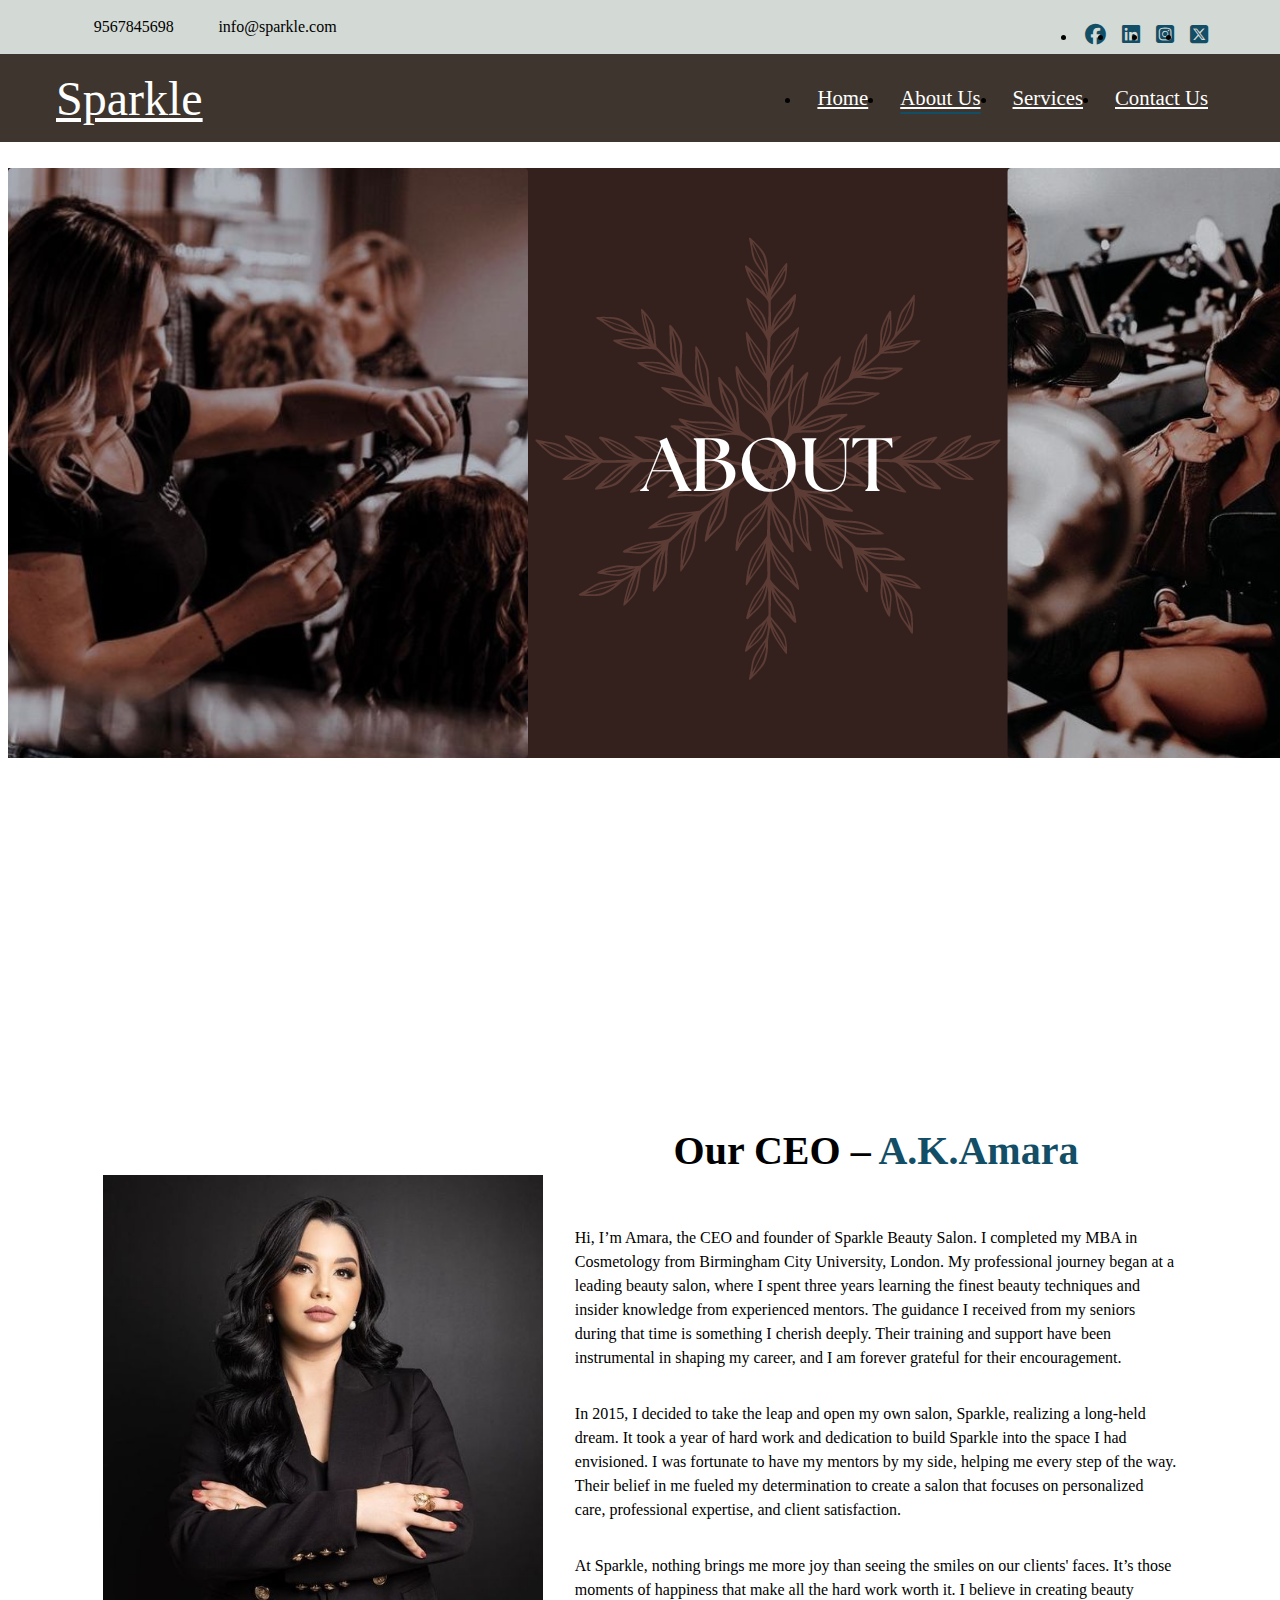
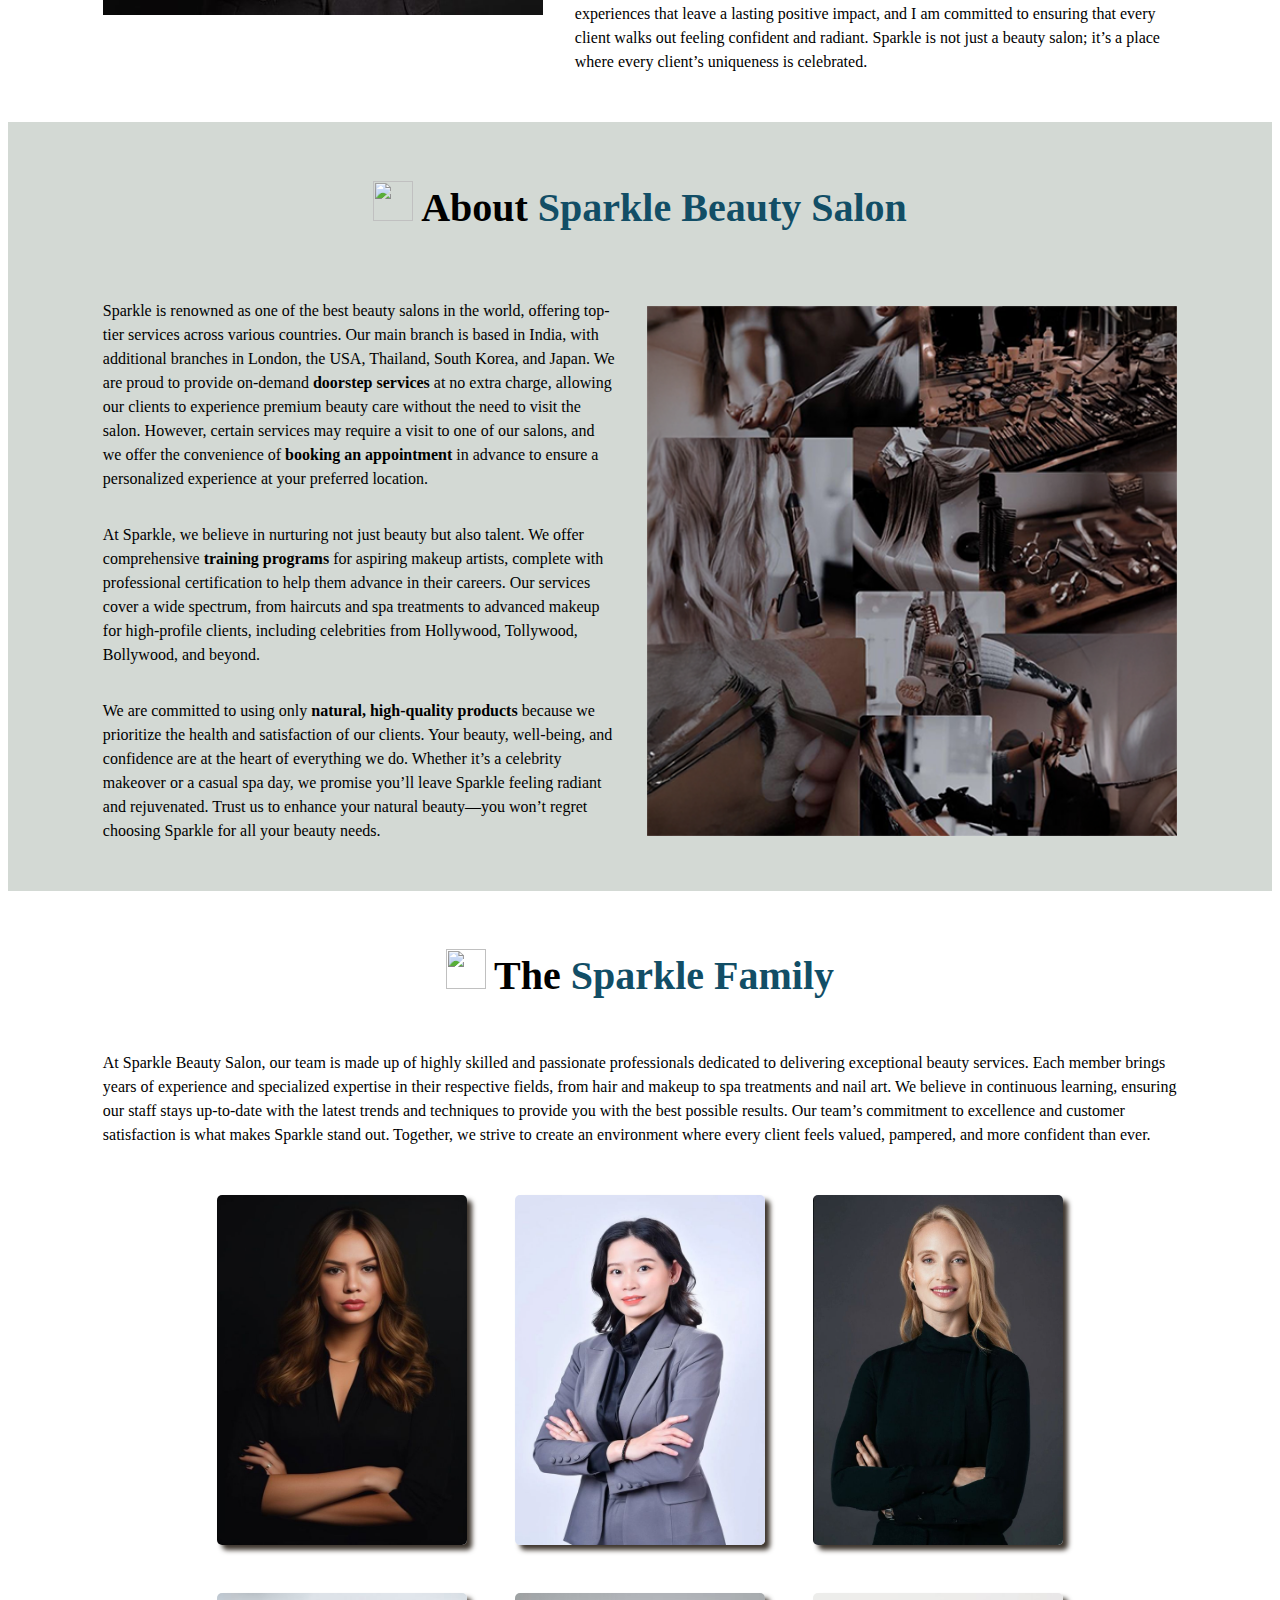
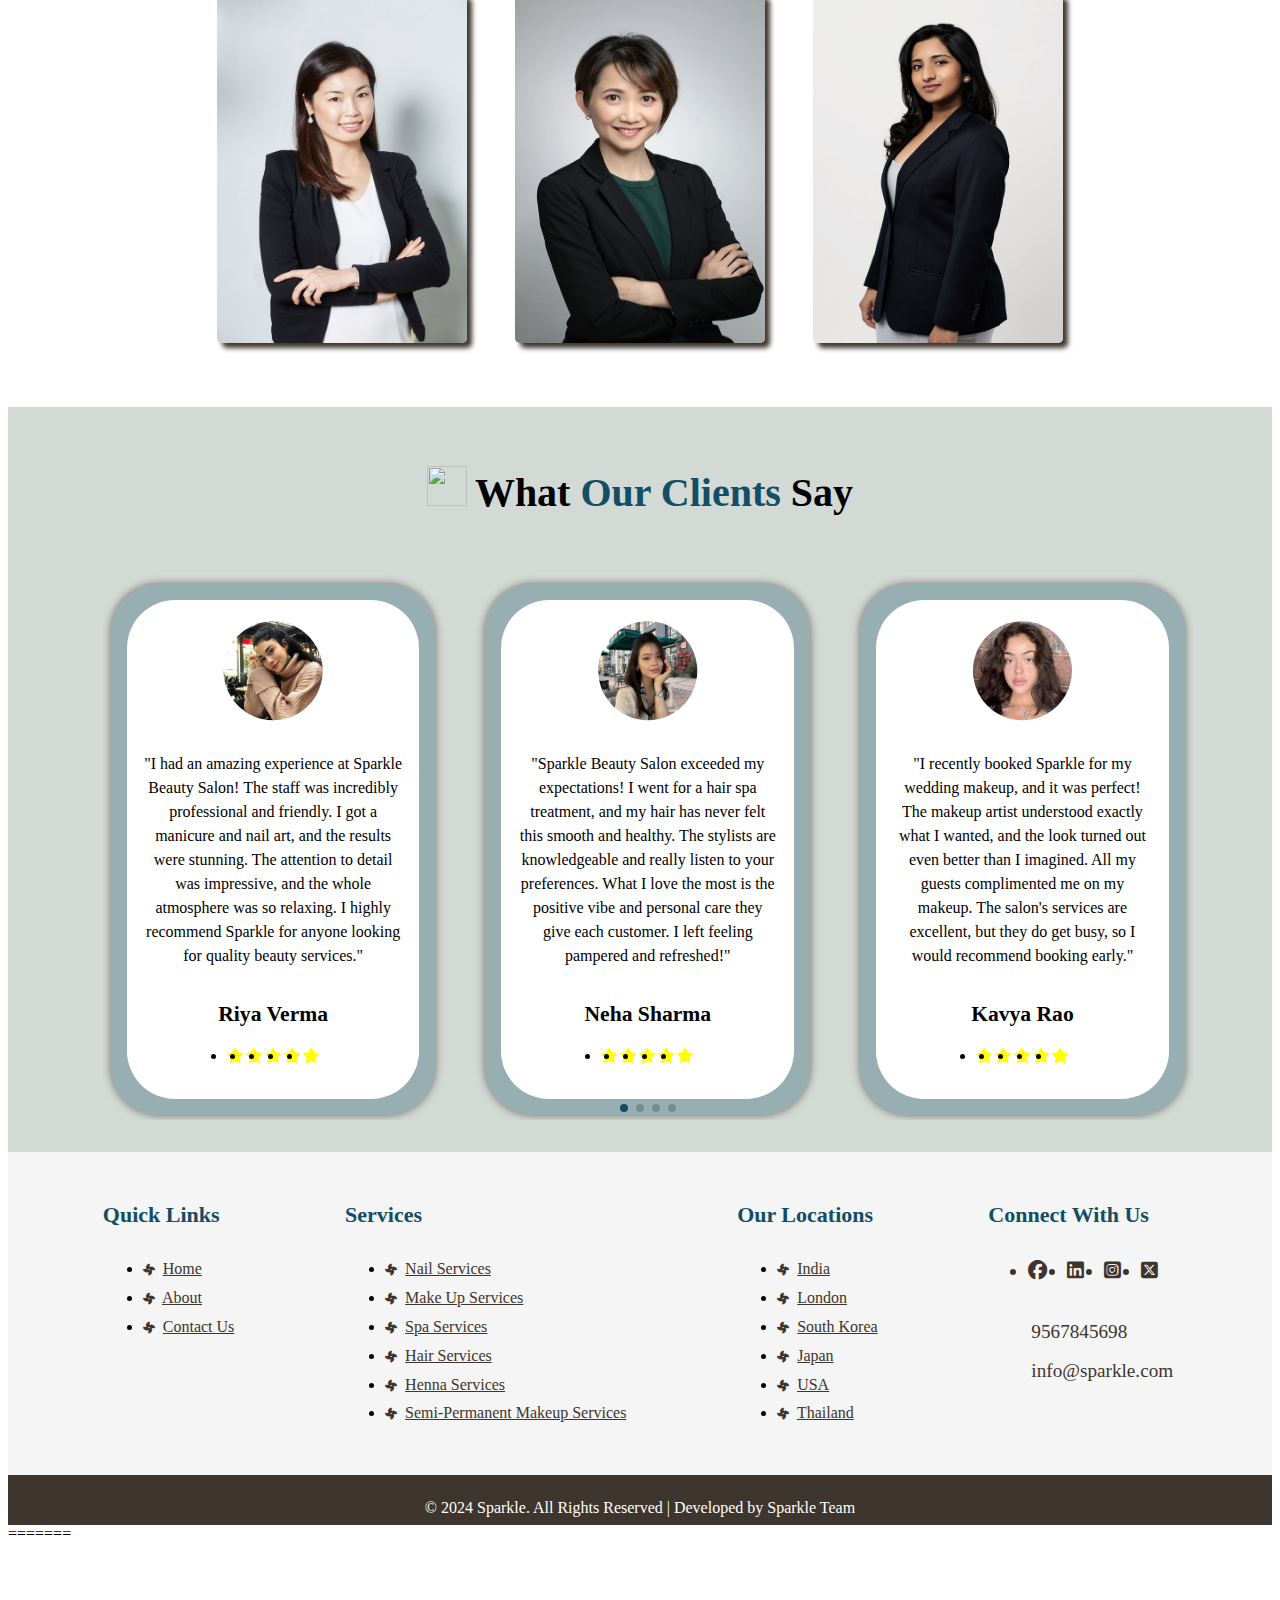
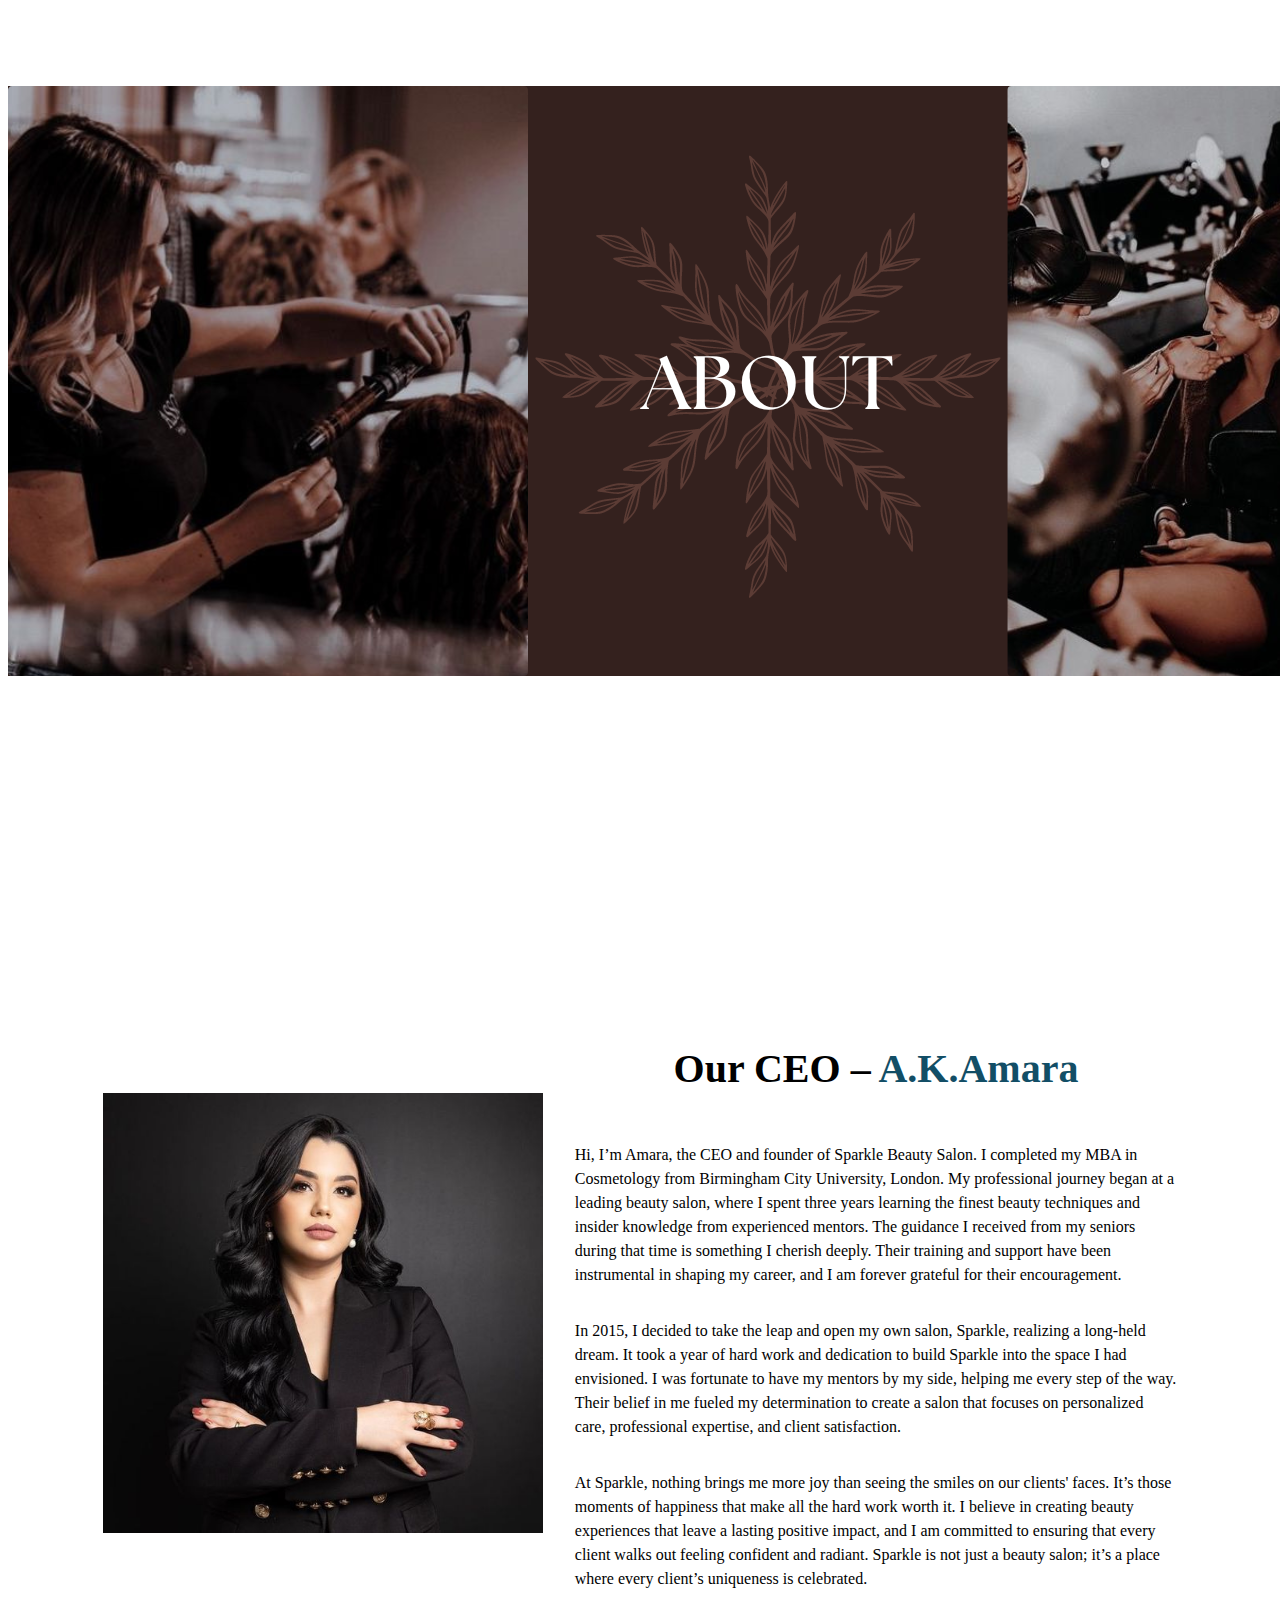
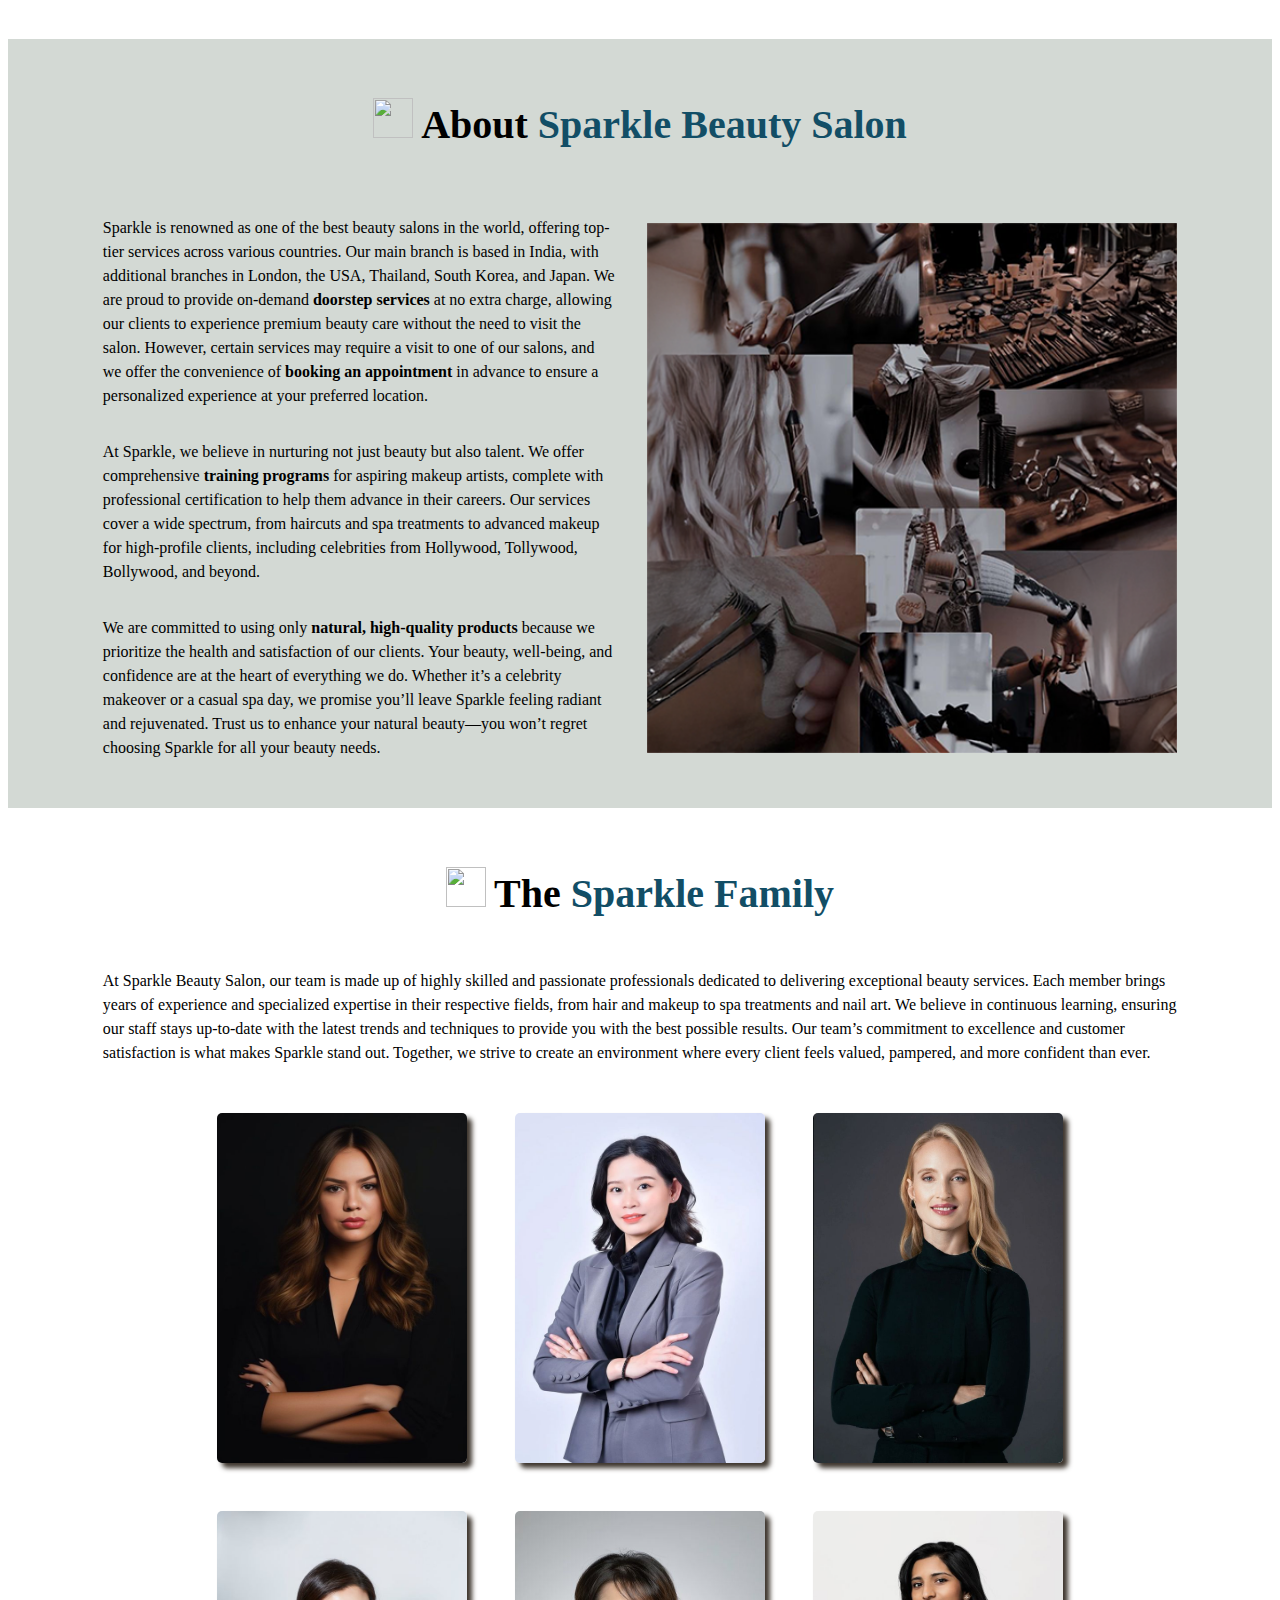
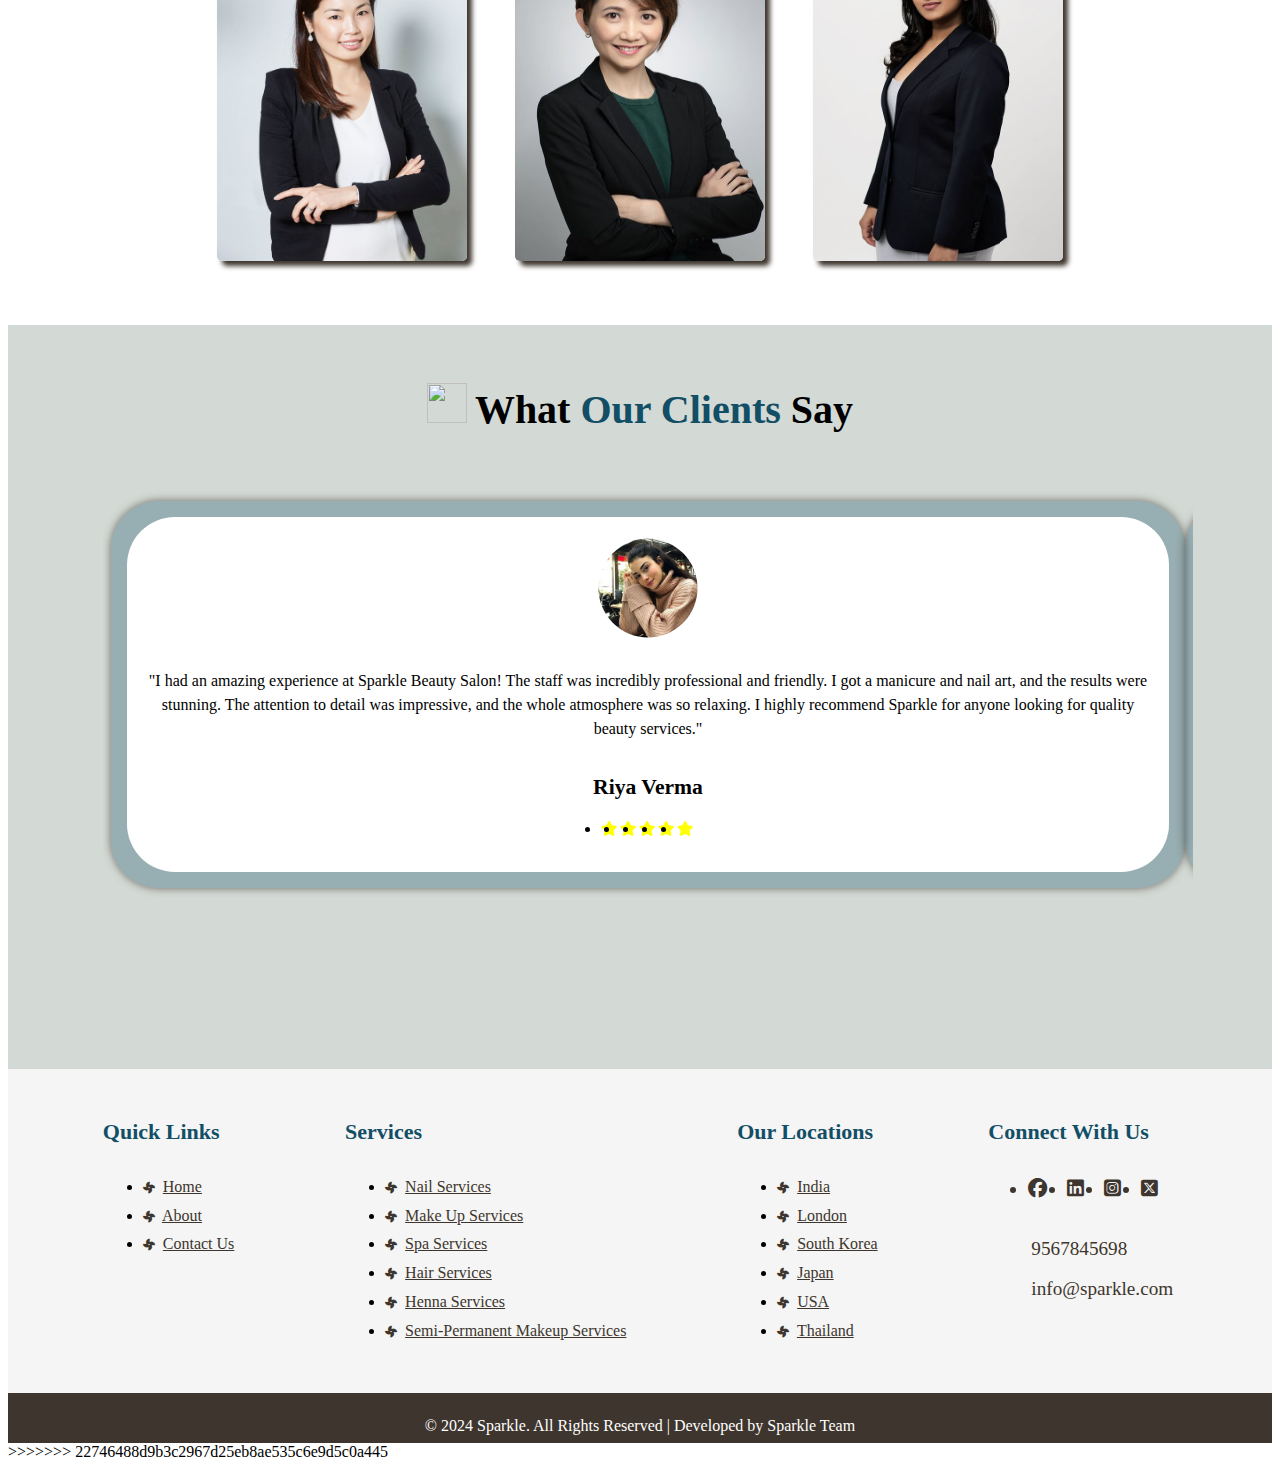
==== about.html @ b6877bb1 "Merge branch 'main' of https://github.com/Yadandla/sparklesalon" ====
<<<<<<< HEAD
<!DOCTYPE html>
<html lang="en">

<head>
    <meta charset="UTF-8">
    <meta name="viewport" content="width=device-width, initial-scale=1.0">
    <title> Sparkle - Beauty Salon</title>

    <!-- stylesheet -->
    <link href="assets/css/style.css" rel="stylesheet">
    <!-- responsive -->
    <link href="assets/css/responsive.css" rel="stylesheet">
    <!-- font awesome -->
    <link rel="stylesheet" href="https://cdnjs.cloudflare.com/ajax/libs/font-awesome/6.6.0/css/all.min.css" />
    <!-- swiper js -->
    <link rel="stylesheet" href="https://cdn.jsdelivr.net/npm/swiper@11/swiper-bundle.min.css" />
    <!-- owl carousel -->
    <link rel="stylesheet"
        href="https://cdnjs.cloudflare.com/ajax/libs/OwlCarousel2/2.3.4/assets/owl.carousel.min.css" />
    <link rel="stylesheet"
        href="https://cdnjs.cloudflare.com/ajax/libs/OwlCarousel2/2.3.4/assets/owl.theme.default.min.css" />
</head>

<body class="layout">
    <!-- header part starts -->
    <header>
        <div class="main-nav">
            <div class="cont-icon">
                <lord-icon src="https://cdn.lordicon.com/tftaqjwp.json" trigger="loop" colors="primary:#124e66"
                    style="width:25px;height:25px" class="lord-icon"></lord-icon> <a>9567845698</a>
                <lord-icon src="https://cdn.lordicon.com/rhvddzym.json" trigger="loop" colors="primary:#124e66"
                    style="width:35px;height:35px" class="lord-icon">
                </lord-icon> <a>info@sparkle.com</a>
            </div>
            <div class="cont-icon social-media">
                <ul>
                    <li><a><i class="fa-brands fa-facebook"></i></a></li>
                    <li><a><i class="fa-brands fa-linkedin"></i></a></li>
                    <li><a><i class="fa-brands fa-square-instagram"></i></a></li>
                    <li><a><i class="fa-brands fa-square-x-twitter"></i></a></li>
                </ul>
            </div>
        </div>
        <nav class="nav-bar">
            <div>
                <a href="index.html" class="logo">Sparkle</a>
                <!-- Everlasting Bliss -->
            </div>
            <div class="quick-links">
                <ul>
                    <li><a href="index.html" class="tabs">Home</a></li>
                    <li><a href="about.html" class="tabs active">About Us</a></li>
                    <li><a href="services.html" class="tabs">Services</a></li>
                    <li><a href="contact.html" class="tabs">Contact Us</a></li>
                </ul>
            </div>
            <div class="menu-bar">
                <a class="menu-tabs"><i class="fa-solid fa-bars"></i></a>
                <a class="xmark-icon"><i class="fa-solid fa-xmark"></i></a>
            </div>
        </nav>
    </header>
    <!-- header part ends -->

    <!-- banner part starts -->
    <div class="banner-slide">
        <img src="assets/images/about-banner.png" alt="banner">
    </div>
    <!-- banner part ends -->

    <!-- Main Content Starts -->
    <main class="main">

        <!-- CEO Content Starts -->
        <section class="tb-space">
            <div class="container">
                <div class="about-ceo">
                    <div class="ceo-cont">
                        <img src="assets/images/sparkle-ceo.jpg" alt="CEO Image">
                    </div>
                    <div>
                        <h1>Our CEO – <span class="main-head">A.K.Amara</span></h1>
                        <p>Hi, I’m Amara, the CEO and founder of Sparkle Beauty Salon. I completed my MBA in
                            Cosmetology from Birmingham City University, London. My professional journey began at a
                            leading beauty salon, where I spent three years learning the finest beauty techniques and
                            insider knowledge from experienced mentors. The guidance I received from my seniors during
                            that time is something I cherish deeply. Their training and support have been instrumental
                            in shaping my career, and I am forever grateful for their encouragement.</p>
                        <p>In 2015, I decided to take the leap and open my own salon, Sparkle, realizing a long-held
                            dream. It took a year of hard work and dedication to build Sparkle into the space I had
                            envisioned. I was fortunate to have my mentors by my side, helping me every step of the way.
                            Their belief in me fueled my determination to create a salon that focuses on personalized
                            care, professional expertise, and client satisfaction.</p>
                        <p>At Sparkle, nothing brings me more joy than seeing the smiles on our clients' faces. It’s
                            those moments of happiness that make all the hard work worth it. I believe in creating
                            beauty experiences that leave a lasting positive impact, and I am committed to ensuring that
                            every client walks out feeling confident and radiant. Sparkle is not just a beauty salon;
                            it’s a place where every client’s uniqueness is celebrated.</p>
                    </div>
                </div>
            </div>
        </section>
        <!-- CEO Content Starts -->

        <!-- About Sparkle Starts -->
        <section class="tb-space about-salon">
            <div class="container">
                <div class="top-head">
                    <h1><span><img src="assets/images/make-up.svg"></span>About <span class="main-head">Sparkle Beauty
                            Salon</span></h1>
                </div>
                <div class="about-company">
                    <div>
                        <p>Sparkle is renowned as one of the best beauty salons in the world, offering top-tier services
                            across various countries. Our main branch is based in India, with additional branches in
                            London, the USA, Thailand, South Korea, and Japan. We are proud to provide
                            on-demand <strong>doorstep services</strong> at no extra charge, allowing our clients to
                            experience premium beauty care without the need to visit the salon. However, certain
                            services may require a visit to one of our salons, and we offer the convenience of
                            <strong>booking an appointment</strong> in advance to ensure a personalized experience at
                            your preferred location.
                        </p>
                        <p>At Sparkle, we believe in nurturing not just beauty but also talent. We offer comprehensive
                            <strong>training programs</strong> for aspiring makeup artists, complete with professional
                            certification to
                            help them advance in their careers. Our services cover a wide spectrum, from haircuts and
                            spa treatments to advanced makeup for high-profile clients, including celebrities from
                            Hollywood, Tollywood, Bollywood, and beyond.
                        </p>
                        <p>We are committed to using only <strong>natural, high-quality products</strong> because we
                            prioritize the
                            health and satisfaction of our clients. Your beauty, well-being, and confidence are at the
                            heart of everything we do. Whether it’s a celebrity makeover or a casual spa day, we promise
                            you’ll leave Sparkle feeling radiant and rejuvenated. Trust us to enhance your natural
                            beauty—you won’t regret choosing Sparkle for all your beauty needs.</p>
                    </div>
                    <div class="comp-cont">
                        <img src="assets/images/about-company.png">
                    </div>
                </div>
            </div>
        </section>
        <!-- About Sparkle Ends -->

        <!-- Our Team Content Starts -->
        <section class="tb-space sparkle-f">
            <div class="container">
                <div class="top-head">
                    <h1><span><img src="assets/images/make-up.svg"></span>The <span class="main-head">Sparkle
                            Family</span></h1>
                    <p>At Sparkle Beauty Salon, our team is made up of highly skilled and passionate professionals
                        dedicated to delivering exceptional beauty services. Each member brings years of experience and
                        specialized expertise in their respective fields, from hair and makeup to spa treatments and
                        nail art. We believe in continuous learning, ensuring our staff stays up-to-date with the latest
                        trends and techniques to provide you with the best possible results. Our team’s commitment to
                        excellence and customer satisfaction is what makes Sparkle stand out. Together, we strive to
                        create an environment where every client feels valued, pampered, and more confident than ever.
                    </p>
                </div>
                <div class="spark-fam">
                    <div class="fam-card">
                        <img src="assets/images/fam2.jpg" alt="Team">
                        <div class="fam-details">
                            <h2>Anne Hathaway</h2>
                            <p>Hair stylist</p>
                            <ul>
                                <li><a><i class="fa-brands fa-facebook"></i></a></li>
                                <li><a><i class="fa-brands fa-linkedin"></i></a></li>
                                <li><a><i class="fa-brands fa-square-instagram"></i></a></li>
                                <li><a><i class="fa-brands fa-square-x-twitter"></i></a></li>
                            </ul>
                        </div>
                    </div>
                    <div class="fam-card">
                        <img src="assets/images/fam3.jpg" alt="Team">
                        <div class="fam-details">
                            <h2>Lee Bo-young</h2>
                            <p>Make-up Artist</p>
                            <ul>
                                <li><a><i class="fa-brands fa-facebook"></i></a></li>
                                <li><a><i class="fa-brands fa-linkedin"></i></a></li>
                                <li><a><i class="fa-brands fa-square-instagram"></i></a></li>
                                <li><a><i class="fa-brands fa-square-x-twitter"></i></a></li>
                            </ul>
                        </div>
                    </div>
                    <div class="fam-card">
                        <img src="assets/images/fam4.jpg" alt="Team">
                        <div class="fam-details">
                            <h2>Julia Roberts</h2>
                            <p>Nail Stylist</p>
                            <ul>
                                <li><a><i class="fa-brands fa-facebook"></i></a></li>
                                <li><a><i class="fa-brands fa-linkedin"></i></a></li>
                                <li><a><i class="fa-brands fa-square-instagram"></i></a></li>
                                <li><a><i class="fa-brands fa-square-x-twitter"></i></a></li>
                            </ul>
                        </div>
                    </div>
                    <div class="fam-card">
                        <img src="assets/images/fam5.jpg" alt="Team">
                        <div class="fam-details">
                            <h2> Masami Nagasawa</h2>
                            <p>Spa therapists</p>
                            <ul>
                                <li><a><i class="fa-brands fa-facebook"></i></a></li>
                                <li><a><i class="fa-brands fa-linkedin"></i></a></li>
                                <li><a><i class="fa-brands fa-square-instagram"></i></a></li>
                                <li><a><i class="fa-brands fa-square-x-twitter"></i></a></li>
                            </ul>
                        </div>
                    </div>
                    <div class="fam-card">
                        <img src="assets/images/fam1.jpg" alt="Team">
                        <div class="fam-details">
                            <h2> Zhao Liying</h2>
                            <p>Micropigmentation Artist</p>
                            <ul>
                                <li><a><i class="fa-brands fa-facebook"></i></a></li>
                                <li><a><i class="fa-brands fa-linkedin"></i></a></li>
                                <li><a><i class="fa-brands fa-square-instagram"></i></a></li>
                                <li><a><i class="fa-brands fa-square-x-twitter"></i></a></li>
                            </ul>
                        </div>
                    </div>
                    <div class="fam-card">
                        <img src="assets/images/fam6.jpg" alt="Team">
                        <div class="fam-details">
                            <h2> Mahira Khan</h2>
                            <p>Mehandi Artist</p>
                            <ul>
                                <li><a><i class="fa-brands fa-facebook"></i></a></li>
                                <li><a><i class="fa-brands fa-linkedin"></i></a></li>
                                <li><a><i class="fa-brands fa-square-instagram"></i></a></li>
                                <li><a><i class="fa-brands fa-square-x-twitter"></i></a></li>
                            </ul>
                        </div>
                    </div>
                </div>
            </div>
        </section>
        <!-- Our Team Content Ends -->

        <!-- Testimonials Starts -->
        <section class="testimonials tb-space">
            <div class="container">
                <div class="top-head">
                    <h1><span><img src="assets/images/make-up.svg"></span>What <span class="main-head">Our
                            Clients</span> Say</h1>
                </div>
                <div class="test-swipe">
                    <div class="swiper testimonials-swiper">
                        <div class="swiper-wrapper">
                            <div class="swiper-slide">
                                <div class="client-card">
                                    <div class="client-com">
                                        <div class="client-img">
                                            <img src="assets/images/client1.jpg" alt="Testimonial" width="100"
                                                height="100">
                                        </div>
                                        <p>"I had an amazing experience at Sparkle Beauty Salon! The staff was
                                            incredibly professional and friendly. I got a manicure and nail art, and the
                                            results were stunning. The attention to detail was impressive, and the whole
                                            atmosphere was so relaxing. I highly recommend Sparkle for anyone looking
                                            for quality beauty services."</p>
                                        <div class="client-name">
                                            <h2>Riya Verma</h2>
                                            <ul>
                                                <li><i class="fa-solid fa-star"></i></li>
                                                <li><i class="fa-solid fa-star"></i></li>
                                                <li><i class="fa-solid fa-star"></i></li>
                                                <li><i class="fa-solid fa-star"></i></li>
                                                <li><i class="fa-solid fa-star"></i></li>
                                            </ul>
                                        </div>
                                    </div>
                                </div>
                            </div>
                            <div class="swiper-slide">
                                <div class="client-card">
                                    <div class="client-com">
                                        <div class="client-img">
                                            <img src="assets/images/client2.png" alt="Testimonial" width="100"
                                                height="100">
                                        </div>
                                        <p>"Sparkle Beauty Salon exceeded my expectations! I went for a hair spa
                                            treatment, and my hair has never felt this smooth and healthy. The stylists
                                            are knowledgeable and really listen to your preferences. What I love the
                                            most is the positive vibe and personal care they give each customer. I left
                                            feeling pampered and refreshed!"</p>
                                        <div class="client-name">
                                            <h2>Neha Sharma</h2>
                                            <ul>
                                                <li><i class="fa-solid fa-star"></i></li>
                                                <li><i class="fa-solid fa-star"></i></li>
                                                <li><i class="fa-solid fa-star"></i></li>
                                                <li><i class="fa-solid fa-star"></i></li>
                                                <li><i class="fa-solid fa-star"></i></li>
                                            </ul>
                                        </div>
                                    </div>
                                </div>
                            </div>
                            <div class="swiper-slide">
                                <div class="client-card">
                                    <div class="client-com">
                                        <div class="client-img">
                                            <img src="assets/images/client3.png" alt="Testimonial" width="100"
                                                height="100">
                                        </div>
                                        <p>"I recently booked Sparkle for my wedding makeup, and it was perfect! The
                                            makeup artist understood exactly what I wanted, and the look turned out even
                                            better than I imagined. All my guests complimented me on my makeup. The
                                            salon's services are excellent, but they do get busy, so I would recommend
                                            booking early."
                                        </p>
                                        <div class="client-name">
                                            <h2>Kavya Rao</h2>
                                            <ul>
                                                <li><i class="fa-solid fa-star"></i></li>
                                                <li><i class="fa-solid fa-star"></i></li>
                                                <li><i class="fa-solid fa-star"></i></li>
                                                <li><i class="fa-solid fa-star"></i></li>
                                                <li><i class="fa-solid fa-star"></i></li>
                                            </ul>
                                        </div>
                                    </div>
                                </div>
                            </div>
                            <div class="swiper-slide">
                                <div class="client-card">
                                    <div class="client-com">
                                        <div class="client-img">
                                            <img src="assets/images/client4.png" alt="Testimonial" width="100"
                                                height="100">
                                        </div>
                                        <p>"I attended the makeup certification course at Sparkle Beauty Salon, and it
                                            was a game-changer for my career! The trainers are highly skilled, and the
                                            hands-on experience made me confident in my skills. Plus, the certification
                                            gave my portfolio a professional edge. I'm so grateful for the training and
                                            support I received from the Sparkle team!"
                                        </p>
                                        <div class="client-name">
                                            <h2>Aishwarya Patel</h2>
                                            <ul>
                                                <li><i class="fa-solid fa-star"></i></li>
                                                <li><i class="fa-solid fa-star"></i></li>
                                                <li><i class="fa-solid fa-star"></i></li>
                                                <li><i class="fa-solid fa-star"></i></li>
                                                <li><i class="fa-solid fa-star"></i></li>
                                            </ul>
                                        </div>
                                    </div>
                                </div>
                            </div>
                        </div>
                        <!-- If we need pagination -->
                        <div class="swiper-pagination"></div>
                    </div>
                </div>



            </div>
        </section>
        <!-- Testimonials Ends -->

    </main>
    <!-- Main Content Ends -->

    <!-- Footer Starts -->
    <footer>
        <div class="container">
            <div class="inner-footer">
                <div class="quick-links-footer">
                    <h2>Quick Links</h2>
                    <ul>
                        <li><i class="fa-solid fa-fan"></i> <a href="index.html" target="_blank">Home</a></li>
                        <li><i class="fa-solid fa-fan"></i> <a href="about.html" target="_blank">About</a></li>
                        <li><i class="fa-solid fa-fan"></i> <a href="contact.html" target="_blank">Contact Us</a></li>
                    </ul>
                </div>
                <div class="services-footer">
                    <h2>Services</h2>
                    <ul>
                        <li><i class="fa-solid fa-fan"></i> <a href="services.html#nail" target="_blank">Nail
                                Services</a>
                        </li>
                        <li><i class="fa-solid fa-fan"></i> <a href="services.html#makeup" target="_blank">Make Up
                                Services</a></li>
                        <li><i class="fa-solid fa-fan"></i> <a href="services.html#spa" target="_blank">Spa Services</a>
                        </li>
                        <li><i class="fa-solid fa-fan"></i> <a href="services.html#hair" target="_blank">Hair
                                Services</a>
                        </li>
                        <li><i class="fa-solid fa-fan"></i> <a href="services.html#henna" target="_blank">Henna
                                Services</a></li>
                        <li><i class="fa-solid fa-fan"></i> <a href="services.html#semi" target="_blank">Semi-Permanent
                                Makeup
                                Services</a>
                        </li>
                    </ul>
                </div>
                <div class="locations">
                    <h2>Our Locations</h2>
                    <ul>
                        <li><i class="fa-solid fa-fan"></i> <a href="#" target="_blank">India</a></li>
                        <li><i class="fa-solid fa-fan"></i> <a href="#" target="_blank">London</a></li>
                        <li><i class="fa-solid fa-fan"></i> <a href="#" target="_blank">South Korea</a></li>
                        <li><i class="fa-solid fa-fan"></i> <a href="#" target="_blank">Japan</a></li>
                        <li><i class="fa-solid fa-fan"></i> <a href="#" target="_blank">USA</a></li>
                        <li><i class="fa-solid fa-fan"></i> <a href="#" target="_blank">Thailand</a></li>
                    </ul>
                </div>
                <div class="social-media-footer">
                    <h2>Connect With Us</h2>
                    <ul>
                        <li><a><i class="fa-brands fa-facebook"></i></a></li>
                        <li><a><i class="fa-brands fa-linkedin"></i></a></li>
                        <li><a><i class="fa-brands fa-square-instagram"></i></a></li>
                        <li><a><i class="fa-brands fa-square-x-twitter"></i></a></li>
                    </ul>
                    <div class="lord-footer">
                        <div class="connect-footer">
                            <lord-icon src="https://cdn.lordicon.com/tftaqjwp.json" trigger="loop"
                                colors="primary:#124e66" style="width:35px;height:25px" class="lord-icon"></lord-icon>
                            <a>9567845698</a>
                        </div>
                        <div class="connect-footer">
                            <lord-icon src="https://cdn.lordicon.com/rhvddzym.json" trigger="loop"
                                colors="primary:#124e66" style="width:35px;height:35px" class="lord-icon">
                            </lord-icon> <a>info@sparkle.com</a>
                        </div>
                    </div>
                </div>
            </div>
        </div>
        <div class="copyright">
            <p>&copy; 2024 Sparkle. All Rights Reserved | Developed by Sparkle Team</p>
        </div>
        </div>
    </footer>
    <!-- Footer Ends -->

    <!-- script js -->
    <script src="assets/js/script.js"></script>
    <!-- jquery -->
    <script src="https://cdnjs.cloudflare.com/ajax/libs/jquery/3.7.1/jquery.min.js"></script>
    <!-- bootstrap js -->
    <script src="https://cdn.jsdelivr.net/npm/bootstrap@5.3.3/dist/js/bootstrap.bundle.min.js"></script>
    <!-- lordicon -->
    <script src="https://cdn.lordicon.com/qjzruarw.js"></script>
    <!-- swiper js -->
    <script src="https://cdn.jsdelivr.net/npm/swiper@11/swiper-bundle.min.js"></script>

    <script>
        const swiper = new Swiper('.testimonials-swiper', {
            direction: 'horizontal',
            loop: true,
            speed: 400,
            slidesPerView: 3,
            spaceBetween: 50,
            autoplay: true,
            autoplayspeed: 2000,
            pagination: {
                el: '.swiper-pagination',
                clickable: true
            },
            breakpoints: {
                320: {
                    slidesPerView: 1
                },
                480: {
                    slidesPerView: 1
                },
                768: {
                    slidesPerView: 2
                },
                992: {
                    slidesPerView: 2
                },
                1024: {
                    slidesPerView: 3
                }
            }
        });

        $('.xmark-icon').hide();
        $('.menu-bar .menu-tabs').on('click', function () {
            $('.quick-links').show();
            $('.quick-links').animate({ top: '5.5rem' });
            $('.menu-tabs').hide();
            $('.xmark-icon').show();
        });
        $('.xmark-icon').on('click', function () {
            $('.quick-links').hide();
            $('.quick-links').animate({ top: '-6.5rem' });
            $('.menu-tabs').show();
            $('.xmark-icon').hide();
        });
        $('.quick-links li a').click(function () {
            $('.quick-links .tabs').removeClass("active ");
            $(this).addClass("active ");
        });
    </script>
</body>

=======
<!DOCTYPE html>
<html lang="en">

<head>
    <meta charset="UTF-8">
    <meta name="viewport" content="width=device-width, initial-scale=1.0">
    <title> Sparkle - Beauty Salon</title>

    <!-- stylesheet -->
    <link href="assets/css/style.css" rel="stylesheet">
    <!-- responsive -->
    <link href="assets/css/responsive.css" rel="stylesheet">
    <!-- font awesome -->
    <link rel="stylesheet" href="https://cdnjs.cloudflare.com/ajax/libs/font-awesome/6.6.0/css/all.min.css" />
    <!-- swiper js -->
    <link rel="stylesheet" href="https://cdn.jsdelivr.net/npm/swiper@11/swiper-bundle.min.css" />
    <!-- owl carousel -->
    <link rel="stylesheet"
        href="https://cdnjs.cloudflare.com/ajax/libs/OwlCarousel2/2.3.4/assets/owl.carousel.min.css" />
    <link rel="stylesheet"
        href="https://cdnjs.cloudflare.com/ajax/libs/OwlCarousel2/2.3.4/assets/owl.theme.default.min.css" />
</head>

<body>
    <!-- header part starts -->
    <header>
        <div class="main-nav">
            <div class="cont-icon">
                <lord-icon src="https://cdn.lordicon.com/tftaqjwp.json" trigger="loop" colors="primary:#124e66"
                    style="width:25px;height:25px" class="lord-icon"></lord-icon> <a>9567845698</a>
                <lord-icon src="https://cdn.lordicon.com/rhvddzym.json" trigger="loop" colors="primary:#124e66"
                    style="width:35px;height:35px" class="lord-icon">
                </lord-icon> <a>info@sparkle.com</a>
            </div>
            <div class="cont-icon social-media">
                <ul>
                    <li><a><i class="fa-brands fa-facebook"></i></a></li>
                    <li><a><i class="fa-brands fa-linkedin"></i></a></li>
                    <li><a><i class="fa-brands fa-square-instagram"></i></a></li>
                    <li><a><i class="fa-brands fa-square-x-twitter"></i></a></li>
                </ul>
            </div>
        </div>
        <nav class="nav-bar">
            <div>
                <a href="index.html" class="logo">Sparkle</a>
                <!-- Everlasting Bliss -->
            </div>
            <div class="quick-links">
                <ul>
                    <li><a href="index.html" class="tabs">Home</a></li>
                    <li><a href="about.html" class="tabs active">About Us</a></li>
                    <li><a href="services.html" class="tabs">Services</a></li>
                    <li><a href="contact.html" class="tabs">Contact Us</a></li>
                </ul>
            </div>
            <div class="menu-bar">
                <a class="menu-tabs"><i class="fa-solid fa-bars"></i></a>
                <a class="xmark-icon"><i class="fa-solid fa-xmark"></i></a>
            </div>
        </nav>
    </header>
    <!-- header part ends -->

    <!-- banner part starts -->
    <div class="banner-slide">
        <img src="assets/images/about-banner.png" alt="banner">
    </div>
    <!-- banner part ends -->

    <!-- Main Content Starts -->
    <main>

        <!-- CEO Content Starts -->
        <section class="tb-space">
            <div class="container">
                <div class="about-ceo">
                    <div class="ceo-cont">
                        <img src="assets/images/sparkle-ceo.jpg" alt="CEO Image">
                    </div>
                    <div>
                        <h1>Our CEO – <span class="main-head">A.K.Amara</span></h1>
                        <p>Hi, I’m Amara, the CEO and founder of Sparkle Beauty Salon. I completed my MBA in
                            Cosmetology from Birmingham City University, London. My professional journey began at a
                            leading beauty salon, where I spent three years learning the finest beauty techniques and
                            insider knowledge from experienced mentors. The guidance I received from my seniors during
                            that time is something I cherish deeply. Their training and support have been instrumental
                            in shaping my career, and I am forever grateful for their encouragement.</p>
                        <p>In 2015, I decided to take the leap and open my own salon, Sparkle, realizing a long-held
                            dream. It took a year of hard work and dedication to build Sparkle into the space I had
                            envisioned. I was fortunate to have my mentors by my side, helping me every step of the way.
                            Their belief in me fueled my determination to create a salon that focuses on personalized
                            care, professional expertise, and client satisfaction.</p>
                        <p>At Sparkle, nothing brings me more joy than seeing the smiles on our clients' faces. It’s
                            those moments of happiness that make all the hard work worth it. I believe in creating
                            beauty experiences that leave a lasting positive impact, and I am committed to ensuring that
                            every client walks out feeling confident and radiant. Sparkle is not just a beauty salon;
                            it’s a place where every client’s uniqueness is celebrated.</p>
                    </div>
                </div>
            </div>
        </section>
        <!-- CEO Content Starts -->

        <!-- About Sparkle Starts -->
        <section class="tb-space about-salon">
            <div class="container">
                <div class="top-head">
                    <h1><span><img src="assets/images/make-up.svg"></span>About <span class="main-head">Sparkle Beauty
                            Salon</span></h1>
                </div>
                <div class="about-company">
                    <div>
                        <p>Sparkle is renowned as one of the best beauty salons in the world, offering top-tier services
                            across various countries. Our main branch is based in India, with additional branches in
                            London, the USA, Thailand, South Korea, and Japan. We are proud to provide
                            on-demand <strong>doorstep services</strong> at no extra charge, allowing our clients to
                            experience premium beauty care without the need to visit the salon. However, certain
                            services may require a visit to one of our salons, and we offer the convenience of
                            <strong>booking an appointment</strong> in advance to ensure a personalized experience at
                            your preferred location.
                        </p>
                        <p>At Sparkle, we believe in nurturing not just beauty but also talent. We offer comprehensive
                            <strong>training programs</strong> for aspiring makeup artists, complete with professional
                            certification to
                            help them advance in their careers. Our services cover a wide spectrum, from haircuts and
                            spa treatments to advanced makeup for high-profile clients, including celebrities from
                            Hollywood, Tollywood, Bollywood, and beyond.
                        </p>
                        <p>We are committed to using only <strong>natural, high-quality products</strong> because we
                            prioritize the
                            health and satisfaction of our clients. Your beauty, well-being, and confidence are at the
                            heart of everything we do. Whether it’s a celebrity makeover or a casual spa day, we promise
                            you’ll leave Sparkle feeling radiant and rejuvenated. Trust us to enhance your natural
                            beauty—you won’t regret choosing Sparkle for all your beauty needs.</p>
                    </div>
                    <div class="comp-cont">
                        <img src="assets/images/about-company.png">
                    </div>
                </div>
            </div>
        </section>
        <!-- About Sparkle Ends -->

        <!-- Our Team Content Starts -->
        <section class="tb-space sparkle-f">
            <div class="container">
                <div class="top-head">
                    <h1><span><img src="assets/images/make-up.svg"></span>The <span class="main-head">Sparkle
                            Family</span></h1>
                    <p>At Sparkle Beauty Salon, our team is made up of highly skilled and passionate professionals
                        dedicated to delivering exceptional beauty services. Each member brings years of experience and
                        specialized expertise in their respective fields, from hair and makeup to spa treatments and
                        nail art. We believe in continuous learning, ensuring our staff stays up-to-date with the latest
                        trends and techniques to provide you with the best possible results. Our team’s commitment to
                        excellence and customer satisfaction is what makes Sparkle stand out. Together, we strive to
                        create an environment where every client feels valued, pampered, and more confident than ever.
                    </p>
                </div>
                <div class="spark-fam">
                    <div class="fam-card">
                        <img src="assets/images/fam2.jpg" alt="Team">
                        <div class="fam-details">
                            <h2>Anne Hathaway</h2>
                            <p>Hair stylist</p>
                            <ul>
                                <li><a><i class="fa-brands fa-facebook"></i></a></li>
                                <li><a><i class="fa-brands fa-linkedin"></i></a></li>
                                <li><a><i class="fa-brands fa-square-instagram"></i></a></li>
                                <li><a><i class="fa-brands fa-square-x-twitter"></i></a></li>
                            </ul>
                        </div>
                    </div>
                    <div class="fam-card">
                        <img src="assets/images/fam3.jpg" alt="Team">
                        <div class="fam-details">
                            <h2>Lee Bo-young</h2>
                            <p>Make-up Artist</p>
                            <ul>
                                <li><a><i class="fa-brands fa-facebook"></i></a></li>
                                <li><a><i class="fa-brands fa-linkedin"></i></a></li>
                                <li><a><i class="fa-brands fa-square-instagram"></i></a></li>
                                <li><a><i class="fa-brands fa-square-x-twitter"></i></a></li>
                            </ul>
                        </div>
                    </div>
                    <div class="fam-card">
                        <img src="assets/images/fam4.jpg" alt="Team">
                        <div class="fam-details">
                            <h2>Julia Roberts</h2>
                            <p>Nail Stylist</p>
                            <ul>
                                <li><a><i class="fa-brands fa-facebook"></i></a></li>
                                <li><a><i class="fa-brands fa-linkedin"></i></a></li>
                                <li><a><i class="fa-brands fa-square-instagram"></i></a></li>
                                <li><a><i class="fa-brands fa-square-x-twitter"></i></a></li>
                            </ul>
                        </div>
                    </div>
                    <div class="fam-card">
                        <img src="assets/images/fam5.jpg" alt="Team">
                        <div class="fam-details">
                            <h2> Masami Nagasawa</h2>
                            <p>Spa therapists</p>
                            <ul>
                                <li><a><i class="fa-brands fa-facebook"></i></a></li>
                                <li><a><i class="fa-brands fa-linkedin"></i></a></li>
                                <li><a><i class="fa-brands fa-square-instagram"></i></a></li>
                                <li><a><i class="fa-brands fa-square-x-twitter"></i></a></li>
                            </ul>
                        </div>
                    </div>
                    <div class="fam-card">
                        <img src="assets/images/fam1.jpg" alt="Team">
                        <div class="fam-details">
                            <h2> Zhao Liying</h2>
                            <p>Micropigmentation Artist</p>
                            <ul>
                                <li><a><i class="fa-brands fa-facebook"></i></a></li>
                                <li><a><i class="fa-brands fa-linkedin"></i></a></li>
                                <li><a><i class="fa-brands fa-square-instagram"></i></a></li>
                                <li><a><i class="fa-brands fa-square-x-twitter"></i></a></li>
                            </ul>
                        </div>
                    </div>
                    <div class="fam-card">
                        <img src="assets/images/fam6.jpg" alt="Team">
                        <div class="fam-details">
                            <h2> Mahira Khan</h2>
                            <p>Mehandi Artist</p>
                            <ul>
                                <li><a><i class="fa-brands fa-facebook"></i></a></li>
                                <li><a><i class="fa-brands fa-linkedin"></i></a></li>
                                <li><a><i class="fa-brands fa-square-instagram"></i></a></li>
                                <li><a><i class="fa-brands fa-square-x-twitter"></i></a></li>
                            </ul>
                        </div>
                    </div>
                </div>
            </div>
        </section>
        <!-- Our Team Content Ends -->

        <!-- Testimonials Starts -->
        <section class="testimonials tb-space">
            <div class="container">
                <div class="top-head">
                    <h1><span><img src="assets/images/make-up.svg"></span>What <span class="main-head">Our
                            Clients</span> Say</h1>
                </div>
                <div class="test-swipe">
                    <div class="swiper testimonials-swiper">
                        <div class="swiper-wrapper">
                            <div class="swiper-slide">
                                <div class="client-card">
                                    <div class="client-com">
                                        <div class="client-img">
                                            <img src="assets/images/client1.jpg" alt="Testimonial" width="100"
                                                height="100">
                                        </div>
                                        <p>"I had an amazing experience at Sparkle Beauty Salon! The staff was
                                            incredibly professional and friendly. I got a manicure and nail art, and the
                                            results were stunning. The attention to detail was impressive, and the whole
                                            atmosphere was so relaxing. I highly recommend Sparkle for anyone looking
                                            for quality beauty services."</p>
                                        <div class="client-name">
                                            <h2>Riya Verma</h2>
                                            <ul>
                                                <li><i class="fa-solid fa-star"></i></li>
                                                <li><i class="fa-solid fa-star"></i></li>
                                                <li><i class="fa-solid fa-star"></i></li>
                                                <li><i class="fa-solid fa-star"></i></li>
                                                <li><i class="fa-solid fa-star"></i></li>
                                            </ul>
                                        </div>
                                    </div>
                                </div>
                            </div>
                            <div class="swiper-slide">
                                <div class="client-card">
                                    <div class="client-com">
                                        <div class="client-img">
                                            <img src="assets/images/client2.png" alt="Testimonial" width="100"
                                                height="100">
                                        </div>
                                        <p>"Sparkle Beauty Salon exceeded my expectations! I went for a hair spa
                                            treatment, and my hair has never felt this smooth and healthy. The stylists
                                            are knowledgeable and really listen to your preferences. What I love the
                                            most is the positive vibe and personal care they give each customer. I left
                                            feeling pampered and refreshed!"</p>
                                        <div class="client-name">
                                            <h2>Neha Sharma</h2>
                                            <ul>
                                                <li><i class="fa-solid fa-star"></i></li>
                                                <li><i class="fa-solid fa-star"></i></li>
                                                <li><i class="fa-solid fa-star"></i></li>
                                                <li><i class="fa-solid fa-star"></i></li>
                                                <li><i class="fa-solid fa-star"></i></li>
                                            </ul>
                                        </div>
                                    </div>
                                </div>
                            </div>
                            <div class="swiper-slide">
                                <div class="client-card">
                                    <div class="client-com">
                                        <div class="client-img">
                                            <img src="assets/images/client3.png" alt="Testimonial" width="100"
                                                height="100">
                                        </div>
                                        <p>"I recently booked Sparkle for my wedding makeup, and it was perfect! The
                                            makeup artist understood exactly what I wanted, and the look turned out even
                                            better than I imagined. All my guests complimented me on my makeup. The
                                            salon's services are excellent, but they do get busy, so I would recommend
                                            booking early."
                                        </p>
                                        <div class="client-name">
                                            <h2>Kavya Rao</h2>
                                            <ul>
                                                <li><i class="fa-solid fa-star"></i></li>
                                                <li><i class="fa-solid fa-star"></i></li>
                                                <li><i class="fa-solid fa-star"></i></li>
                                                <li><i class="fa-solid fa-star"></i></li>
                                                <li><i class="fa-solid fa-star"></i></li>
                                            </ul>
                                        </div>
                                    </div>
                                </div>
                            </div>
                            <div class="swiper-slide">
                                <div class="client-card">
                                    <div class="client-com">
                                        <div class="client-img">
                                            <img src="assets/images/client4.png" alt="Testimonial" width="100"
                                                height="100">
                                        </div>
                                        <p>"I attended the makeup certification course at Sparkle Beauty Salon, and it
                                            was a game-changer for my career! The trainers are highly skilled, and the
                                            hands-on experience made me confident in my skills. Plus, the certification
                                            gave my portfolio a professional edge. I'm so grateful for the training and
                                            support I received from the Sparkle team!"
                                        </p>
                                        <div class="client-name">
                                            <h2>Aishwarya Patel</h2>
                                            <ul>
                                                <li><i class="fa-solid fa-star"></i></li>
                                                <li><i class="fa-solid fa-star"></i></li>
                                                <li><i class="fa-solid fa-star"></i></li>
                                                <li><i class="fa-solid fa-star"></i></li>
                                                <li><i class="fa-solid fa-star"></i></li>
                                            </ul>
                                        </div>
                                    </div>
                                </div>
                            </div>
                        </div>
                        <!-- If we need pagination -->
                        <div class="swiper-pagination"></div>
                    </div>
                </div>



            </div>
        </section>
        <!-- Testimonials Ends -->

    </main>
    <!-- Main Content Ends -->

    <!-- Footer Starts -->
    <footer>
        <div class="container">
            <div class="inner-footer">
                <div class="quick-links-footer">
                    <h2>Quick Links</h2>
                    <ul>
                        <li><i class="fa-solid fa-fan"></i> <a href="index.html" target="_blank">Home</a></li>
                        <li><i class="fa-solid fa-fan"></i> <a href="about.html" target="_blank">About</a></li>
                        <li><i class="fa-solid fa-fan"></i> <a href="contact.html" target="_blank">Contact Us</a></li>
                    </ul>
                </div>
                <div class="services-footer">
                    <h2>Services</h2>
                    <ul>
                        <li><i class="fa-solid fa-fan"></i> <a href="services.html#nail" target="_blank">Nail
                                Services</a>
                        </li>
                        <li><i class="fa-solid fa-fan"></i> <a href="services.html#makeup" target="_blank">Make Up
                                Services</a></li>
                        <li><i class="fa-solid fa-fan"></i> <a href="services.html#spa" target="_blank">Spa Services</a>
                        </li>
                        <li><i class="fa-solid fa-fan"></i> <a href="services.html#hair" target="_blank">Hair
                                Services</a>
                        </li>
                        <li><i class="fa-solid fa-fan"></i> <a href="services.html#henna" target="_blank">Henna
                                Services</a></li>
                        <li><i class="fa-solid fa-fan"></i> <a href="services.html#semi" target="_blank">Semi-Permanent
                                Makeup
                                Services</a>
                        </li>
                    </ul>
                </div>
                <div class="locations">
                    <h2>Our Locations</h2>
                    <ul>
                        <li><i class="fa-solid fa-fan"></i> <a href="#" target="_blank">India</a></li>
                        <li><i class="fa-solid fa-fan"></i> <a href="#" target="_blank">London</a></li>
                        <li><i class="fa-solid fa-fan"></i> <a href="#" target="_blank">South Korea</a></li>
                        <li><i class="fa-solid fa-fan"></i> <a href="#" target="_blank">Japan</a></li>
                        <li><i class="fa-solid fa-fan"></i> <a href="#" target="_blank">USA</a></li>
                        <li><i class="fa-solid fa-fan"></i> <a href="#" target="_blank">Thailand</a></li>
                    </ul>
                </div>
                <div class="social-media-footer">
                    <h2>Connect With Us</h2>
                    <ul>
                        <li><a><i class="fa-brands fa-facebook"></i></a></li>
                        <li><a><i class="fa-brands fa-linkedin"></i></a></li>
                        <li><a><i class="fa-brands fa-square-instagram"></i></a></li>
                        <li><a><i class="fa-brands fa-square-x-twitter"></i></a></li>
                    </ul>
                    <div class="lord-footer">
                        <div class="connect-footer">
                            <lord-icon src="https://cdn.lordicon.com/tftaqjwp.json" trigger="loop"
                                colors="primary:#124e66" style="width:35px;height:25px" class="lord-icon"></lord-icon>
                            <a>9567845698</a>
                        </div>
                        <div class="connect-footer">
                            <lord-icon src="https://cdn.lordicon.com/rhvddzym.json" trigger="loop"
                                colors="primary:#124e66" style="width:35px;height:35px" class="lord-icon">
                            </lord-icon> <a>info@sparkle.com</a>
                        </div>
                    </div>
                </div>
            </div>
        </div>
        <div class="copyright">
            <p>&copy; 2024 Sparkle. All Rights Reserved | Developed by Sparkle Team</p>
        </div>
        </div>
    </footer>
    <!-- Footer Ends -->

    <!-- script js -->
    <script src="assets/js/script.js"></script>
    <!-- jquery -->
    <script src="https://cdnjs.cloudflare.com/ajax/libs/jquery/3.7.1/jquery.min.js"></script>
    <!-- bootstrap js -->
    <script src="https://cdn.jsdelivr.net/npm/bootstrap@5.3.3/dist/js/bootstrap.bundle.min.js"></script>
    <!-- lordicon -->
    <script src="https://cdn.lordicon.com/qjzruarw.js"></script>
    <!-- swiper js -->
    <script src="https://cdn.jsdelivr.net/npm/swiper@11/swiper-bundle.min.js"></script>

    <script>
        const swiper = new Swiper('.testimonials-swiper', {
            direction: 'horizontal',
            loop: true,
            speed: 400,
            slidesPerView: 3,
            spaceBetween: 50,
            autoplay: true,
            autoplayspeed: 2000,
            pagination: {
                el: '.swiper-pagination',
                clickable: true
            },
            breakpoints: {
                320: {
                    slidesPerView: 1
                },
                480: {
                    slidesPerView: 1
                },
                768: {
                    slidesPerView: 2
                },
                992: {
                    slidesPerView: 2
                },
                1024: {
                    slidesPerView: 3
                }
            }
        });

        $('.xmark-icon').hide();
        $('.menu-bar .menu-tabs').on('click', function () {
            $('.quick-links').show();
            $('.quick-links').animate({ top: '5.5rem' });
            $('.menu-tabs').hide();
            $('.xmark-icon').show();
        });
        $('.xmark-icon').on('click', function () {
            $('.quick-links').hide();
            $('.quick-links').animate({ top: '-6.5rem' });
            $('.menu-tabs').show();
            $('.xmark-icon').hide();
        });
        $('.quick-links li a').click(function () {
            $('.quick-links .tabs').removeClass("active ");
            $(this).addClass("active ");
        });
    </script>
</body>

>>>>>>> 22746488d9b3c2967d25eb8ae535c6e9d5c0a445
</html>
---- assets/css/style.css ----
<<<<<<< HEAD
/* google fonts */
@import url('https://fonts.googleapis.com/css2?family=Outfit:wght@100..900&display=swap');

* {
    padding: 0;
    margin: 0;
    box-sizing: border-box;
    list-style-type: none;
    text-decoration: none;
    font-family: "Outfit", sans-serif;
}

:root {
    --color1: #d3d9d4;
    --color2: #3e362e;
    --color3: #124e66;
    --color4: #fff;
    /* --color2: #66fcf1; */
    /* --color3: #45a29e; */
}

p {
    margin-bottom: 0;
    padding-bottom: 1rem;
    line-height: 1.5;
}

.container {
    max-width: 85%;
    margin: 0 auto;
}

.nav-bar {
    display: flex;
    justify-content: space-between;
    align-items: center;
    padding: 1rem 3.5rem;
    position: relative;
    background-color: var(--color2);
}

.logo {
    color: #fff;
    font-size: 3rem;
}

.menu-bar {
    display: none;
}

.quick-links ul {
    display: flex;
}

.quick-links ul li {
    padding: 0 1rem;
}

.xmark-icon {
    display: none;
}

.nav-bar ul li a {
    font-size: 1.3rem;
    color: var(--color4);
    position: relative;
}

.nav-bar ul li a::after {
    position: absolute;
    content: "";
    bottom: -5px;
    left: 0;
    background-color: #124e66;
    width: 0%;
    height: 2px;
    border-radius: 5px;
    transition: all 0.5s linear;
}

.nav-bar ul li a:hover:after {
    width: 100%;
}

.nav-bar ul li a.active:after {
    width: 100%;
}

.main-nav {
    display: flex;
    justify-content: space-between;
    padding: 0.5rem 4rem;
    background-color: var(--color1);
    position: relative;
}

.main-nav .cont-icon {
    display: flex;
    justify-content: center;
    align-items: center;
    gap: 0.3rem;
}

.main-nav .cont-icon ul {
    display: flex;
}

.main-nav .cont-icon ul li {
    padding: 0 0.5rem;
}

.user-acc i {
    color: var(--color1);
}

.main-nav .social-media ul {
    margin-bottom: 0;
    padding-left: 0;
}

.main-nav .social-media ul li a i {
    font-size: 1.3rem;
    color: var(--color3);
}

.drop-down {
    position: absolute;
    background: #fff;
    padding: 0.5rem;
    border-radius: 1rem;
    margin-top: 0.5rem;
    width: 20%;
    display: none;
}

.drop-down ul li a {
    color: #000;
    font-size: 1rem;
}

.drop-down ul {
    display: block;
    padding-left: 0;
}

header {
    position: fixed;
    top: 0;
    left: 0;
    width: 100%;
    z-index: 2;
}

.banner-slide {
    width: 100%;
    height: 100%;
    padding-top: 8.9rem;
}

.tb-space {
    padding: 2rem 0 2rem 0;
}

.anchor-btn {
    padding: 0.3rem;
    width: fit-content;
    border: 2px solid var(--color1);
    box-shadow: -8px 8px 0px var(--color3);
}

.anchor-btn a {
    background: var(--color2);
    padding: 0.5rem 1rem;
    color: #fff;
    display: block;
    width: fit-content;
    position: relative;
    z-index: 1;
}

.anchor-btn a::before {
    position: absolute;
    content: '';
    width: 0%;
    height: 100%;
    top: 0;
    left: 0;
    background-color: var(--color3);
    z-index: -1;
    transition: all 0.5s linear;
}

.anchor-btn a:hover::before {
    width: 100%;
}

h1,
.lr-head {
    font-size: 2.5rem;
    font-weight: 600;
    line-height: 1.2;
    padding-bottom: 1.5rem;
    text-align: center;
}

.lr-head {
    text-align: left;
}

/* footer part starts */
footer {
    background-color: #d3d9d442;
}

footer .inner-footer {
    display: flex;
    justify-content: space-between;
    gap: 0rem;
    padding: 2rem 0;
}

footer .social-media-footer ul {
    display: flex;
    justify-content: flex-start;
    gap: 1rem;
}

footer .social-media-footer .lord-footer {
    display: block;
    padding-top: 0.5rem;
}

footer .social-media-footer .lord-footer .connect-footer {
    display: flex;
    justify-content: flex-start;
    align-items: center;
    padding: 0.3rem 0;
    gap: 0.5rem;
}

.inner-footer h2 {
    padding-bottom: 0.5rem;
    color: var(--color3);
    line-height: 1.2;
    font-size: 22px;
}

.inner-footer ul li {
    padding: 0.3rem 0;
    transition: all 0.5s linear;
}

.inner-footer ul li a {
    color: var(--color2);
    line-height: 1.2;
}

.inner-footer ul li i {
    color: var(--color2);
    padding-right: 4px;
    font-size: 12px;
}

.inner-footer ul li:hover i {
    color: var(--color3);
}

.inner-footer ul li:hover {
    transform: translateX(5px);
}

.inner-footer ul li:hover a {
    font-weight: 600;
}

.copyright {
    text-align: center;
    font-weight: 500;
    padding: 5px 0;
    background-color: var(--color2);
}

.copyright p {
    padding-bottom: 0;
    color: #fff;
}

.inner-footer .social-media-footer {
    color: var(--color2);
    padding-right: 4px;
    font-size: 1.2rem;
}

.inner-footer .social-media-footer ul li i {
    font-size: 1.2rem;
}

/* Home page starts */
.about-cont {
    display: flex;
    justify-content: center;
    align-items: center;
    gap: 2rem;
}

.services {
    position: relative;
}

.service-card {
    background-color: #ffffff;
    box-shadow: -10px 9px 20px #3e362ebd;
    width: 425px;
    border-radius: 1rem;
}

.all-services {
    display: grid;
    grid-template-columns: auto auto auto;
    justify-content: center;
    gap: 2rem;
}

.all-services .card-img img {
    width: 100%;
    height: 15rem;
    object-fit: cover;
    transform: scale(1.1);
    transition: all 0.4s linear;
}

.all-services .card-img {
    overflow: hidden;
    border-top-left-radius: 1rem;
    border-top-right-radius: 1rem;
}

.all-services h2 {
    padding: 0 0 1rem 0;
    color: #d3d9d4;
}

.all-services .card-cont {
    position: relative;
    padding: 1rem;
    background: #124e66;
    border-radius: 1rem;
    border-top-right-radius: 0;
    border-top-left-radius: 0;
}

.services .service-card:hover .card-img img {
    transform: rotate(2deg) scale(1.2);
}

.training {
    display: flex;
    justify-content: center;
    align-items: center;
    gap: 2rem;
}

.main-head {
    color: var(--color3);
}

.top-head span>img {
    width: 40px;
    margin-right: 8px;
}

.bg-col {
    position: relative;
}

.bg-col img {
    border-radius: 0;
    border-bottom-right-radius: 3rem;
}

.bg-col::before {
    position: absolute;
    content: "";
    width: 100%;
    height: 100%;
    top: 15px;
    right: -20px;
    background: var(--color1);
    z-index: -1;
    border-radius: 0;
    border-bottom-right-radius: 3rem;
}

.services .card-cont p {
    height: 140px;
    color: #E0E0E0;
}

.services .card-cont a {
    position: relative;
    background: #d3d9d4;
    padding: 6px;
    font-weight: 600;
    color: var(--color2);
    border-radius: 10px 0;
}

.services .card-cont a:hover {
    box-shadow: -5px 5px 3px #3e362e;
}

.services .card-cont>div {
    text-align: right;
    padding: 0.5rem 0;
}

.salon-g {
    background-color: var(--color1);
    position: relative;
    height: 100%;
}

.gallery-swiper .swiper {
    width: 100%;
    padding-top: 50px;
    height: 100%;
}

.gallery-swiper .swiper-slide {
    background-position: center;
    background-size: cover;
    width: 350px;
}

.gallery-swiper .swiper-slide img {
    display: block;
    width: 100%;
    border-radius: 5px;
    /* -webkit-box-reflect: below 1px linear-gradient(transparent, transparent, #0002, #0004); */
}

.gallery-swiper .swiper-wrapper {
    width: 25% !important;
}


/* about page starts */
.about-ceo {
    display: flex;
    justify-content: center;
    align-items: center;
    gap: 2rem;
}

.about-company {
    display: flex;
    justify-content: center;
    align-items: center;
    gap: 2rem;
}

.about-ceo img {
    width: 440px;
}

.about-salon {
    background-color: var(--color1);
}

.about-salon img {
    width: 530px;
}

.spark-fam {
    display: flex;
    justify-content: center;
    align-items: center;
    gap: 3rem;
    flex-wrap: wrap;
    padding: 2rem 0;
}

.sparkle-f .fam-card img {
    width: 250px;
    height: 350px;
    position: relative;
    border-radius: 5px;
}

.spark-fam .fam-details ul {
    display: flex;
    justify-content: center;
    align-items: center;
    gap: 1rem;
    padding-bottom: 0.5rem;
}

.spark-fam .fam-card {
    position: relative;
    cursor: pointer;
    box-shadow: 5px 5px 5px #3e362e;
    border-radius: 5px;
}

.fam-details {
    position: absolute;
    content: "";
    bottom: 4px;
    left: 0;
    width: 100%;
    height: 0%;
    background-color: #000000f5;
    text-align: center;
    display: flex;
    justify-content: flex-end;
    align-items: center;
    flex-direction: column;
    overflow: hidden;
    transition: all 0.5s linear;
}

.spark-fam .fam-card:hover .fam-details {
    height: 28%;
}

.fam-details h2,
.fam-details p {
    color: var(--color1);
}

.fam-details h2 {
    font-size: 20px;
}

.fam-details p {
    padding-bottom: 10px;
}

.spark-fam .fam-details ul li {
    color: var(--color3);
    transition: all 0.2s linear;
    cursor: pointer;
}

.spark-fam .fam-details ul li:hover {
    color: var(--color4);
    transform: translateY(-6px);
}

.testimonials {
    background-color: var(--color1);
}

.client-card {
    display: flex;
    justify-content: space-between;
    flex-direction: column;
    gap: 1rem;
    background: #124e664f;
    padding: 1rem;
    border-radius: 3rem;
    box-shadow: 0px 0px 8px #3e362ead;
}

.client-card p {
    font-weight: 400;
    text-align: center;
    padding-top: 10px;
}

.client-img {
    display: flex;
    flex-direction: column;
    align-items: center;
}

.client-img img {
    clip-path: circle(45%);
    width: 110px;
    height: 110px;
}

.client-com {
    background: #ffffff;
    border-radius: 3rem;
    padding: 1rem;
}


.test-swipe .swiper {
    width: 100%;
    height: 520px;
    padding: 1rem 0.5rem;
}

.client-name {
    text-align: center;
}

.client-name h2 {
    font-size: 1.35rem;
}

.client-name ul {
    display: flex;
    justify-content: center;
    padding: 2px 0;
    gap: 2px;
}

.client-name ul li i {
    color: yellow;
    font-size: 15px;
}

.test-swipe .swiper-pagination-bullet-active {
    background-color: var(--color3);
}

/* contact us  */
.input-fields {
    display: grid;
    grid-template-columns: auto auto auto;
    gap: 1rem;
}

.contact-form {
    background: linear-gradient(rgba(4, 9, 9, 0.5), rgba(4, 9, 9, 0.5)), url('../images/hb-banner-3.jpg');
    background-repeat: no-repeat;
    background-size: cover;
    background-position: center;
    border-radius: 1rem;
    padding: 3rem;
}

.contact-form label {
    color: #fff;
}

.contact-form input {
    border: none;
    outline: none;
    padding: 0.4rem 1rem;
    border-radius: 5px;
    margin: 1rem 0;
    width: 100%;
    color: var(--color3);
    font-weight: 600;
}

.contact-form select {
    width: 100%;
    border: none;
    outline: none;
    padding: 0.4rem 0;
    border-radius: 5px;
    margin: 1rem 0;
}

.contact-form textarea {
    width: 100%;
    border: none;
    outline: none;
    border-radius: 5px;
    padding: 0.4rem 1rem;
    margin: 1rem 0;
}

.radio-btn input,
.submit-btn input {
    width: auto;
    margin: 0.5rem 0;
}

.submit-btn input {
    font-weight: 800;
    font-size: 1.1rem;
    padding: 0.5rem 2rem;
    background: var(--color2);
    color: #fff;
    box-shadow: -6px 6px 0px var(--color3);
    cursor: pointer;
}

.submit-btn input:hover {
    background: var(--color3);
    box-shadow: -6px 6px 0px var(--color2);
}

.appointment,
.training-space {
    padding-top: 10rem;
}

.appointment h1,
.training-space h1 {
    text-align: center;
}

.training-program {
    background: linear-gradient(rgba(4, 9, 9, 0.5), rgba(4, 9, 9, 0.5)), url('../images/class.jpg');
    background-repeat: no-repeat;
    background-size: cover;
    background-position: center;
    border-radius: 1rem;
    padding: 3rem;
}

.training-program .input-fields {
    grid-template-columns: auto auto;
}

.services-block h1 {
    text-align: center;
}

.services-space {
    max-width: 85%;
    margin: 10px auto;
}

.pro-service {
    display: flex;
    justify-content: center;
    align-items: center;
    gap: 5rem;
    margin: 1.5rem 0;
    scroll-margin-top: 170px;
}

.pro-service .s-img1 img {
    border-radius: 0 30px 0 30px;
    box-shadow: -8px 8px 20px #3e362e7d;
}

.pro-service .s-img2 img {
    border-radius: 30px 0 30px 0;
    box-shadow: 8px 8px 20px #3e362e7d;
}

.pro-service h2 {
    padding: 1rem 0;
    line-height: 1.3;
}

.training img,
.about-cont img {
    width: 430px;
}

.hidden-head {
    display: none;
}

.main-nav .social-media ul li a,
.main-nav .cont-icon {
    cursor: pointer;
}


.layout {
    display: flex;
    flex-direction: column;
    min-height: 100vh;
}

.main {
    flex: 1;
}
=======
/* google fonts */
@import url('https://fonts.googleapis.com/css2?family=Outfit:wght@100..900&display=swap');

* {
    padding: 0;
    margin: 0;
    box-sizing: border-box;
    list-style-type: none;
    text-decoration: none;
    font-family: "Outfit", sans-serif;
}

:root {
    --color1: #d3d9d4;
    --color2: #3e362e;
    --color3: #124e66;
    --color4: #fff;
    /* --color2: #66fcf1; */
    /* --color3: #45a29e; */
}

p {
    margin-bottom: 0;
    padding-bottom: 1rem;
    line-height: 1.5;
}

.layout {
    display: flex;
    flex-direction: column;
    min-height: 100vh;
}

.main {
    flex: 1;
/*     margin-top: 70px; */
}
.container {
    max-width: 85%;
    margin: 0 auto;
}

.nav-bar {
    display: flex;
    justify-content: space-between;
    align-items: center;
    padding: 1rem 3.5rem;
    position: relative;
    background-color: var(--color2);
}

.logo {
    color: #fff;
    font-size: 3rem;
}

.menu-bar {
    display: none;
}

.quick-links ul {
    display: flex;
}

.quick-links ul li {
    padding: 0 1rem;
}

.xmark-icon {
    display: none;
}

.nav-bar ul li a {
    font-size: 1.3rem;
    color: var(--color4);
    position: relative;
}

.nav-bar ul li a::after {
    position: absolute;
    content: "";
    bottom: -5px;
    left: 0;
    background-color: #124e66;
    width: 0%;
    height: 2px;
    border-radius: 5px;
    transition: all 0.5s linear;
}

.nav-bar ul li a:hover:after {
    width: 100%;
}

.nav-bar ul li a.active:after {
    width: 100%;
}

.main-nav {
    display: flex;
    justify-content: space-between;
    padding: 0.5rem 4rem;
    background-color: var(--color1);
    position: relative;
}

.main-nav .cont-icon {
    display: flex;
    justify-content: center;
    align-items: center;
    gap: 0.3rem;
}

.main-nav .cont-icon ul {
    display: flex;
}

.main-nav .cont-icon ul li {
    padding: 0 0.5rem;
}

.user-acc i {
    color: var(--color1);
}

.main-nav .social-media ul {
    margin-bottom: 0;
    padding-left: 0;
}

.main-nav .social-media ul li a i {
    font-size: 1.3rem;
    color: var(--color3);
}

.drop-down {
    position: absolute;
    background: #fff;
    padding: 0.5rem;
    border-radius: 1rem;
    margin-top: 0.5rem;
    width: 20%;
    display: none;
}

.drop-down ul li a {
    color: #000;
    font-size: 1rem;
}

.drop-down ul {
    display: block;
    padding-left: 0;
}

header {
    position: fixed;
    top: 0;
    left: 0;
    width: 100%;
    z-index: 2;
}

.banner-slide {
    width: 100%;
    height: 100%;
    padding-top: 8.9rem;
}

.tb-space {
    padding: 2rem 0 2rem 0;
}

.anchor-btn {
    padding: 0.3rem;
    width: fit-content;
    border: 2px solid var(--color1);
    box-shadow: -8px 8px 0px var(--color3);
}

.anchor-btn a {
    background: var(--color2);
    padding: 0.5rem 1rem;
    color: #fff;
    display: block;
    width: fit-content;
    position: relative;
    z-index: 1;
}

.anchor-btn a::before {
    position: absolute;
    content: '';
    width: 0%;
    height: 100%;
    top: 0;
    left: 0;
    background-color: var(--color3);
    z-index: -1;
    transition: all 0.5s linear;
}

.anchor-btn a:hover::before {
    width: 100%;
}

h1,
.lr-head {
    font-size: 2.5rem;
    font-weight: 600;
    line-height: 1.2;
    padding-bottom: 1.5rem;
    text-align: center;
}

.lr-head {
    text-align: left;
}

/* footer part starts */
footer {
    background-color: #d3d9d442;
}

footer .inner-footer {
    display: flex;
    justify-content: space-between;
    gap: 0rem;
    padding: 2rem 0;
}

footer .social-media-footer ul {
    display: flex;
    justify-content: flex-start;
    gap: 1rem;
}

footer .social-media-footer .lord-footer {
    display: block;
    padding-top: 0.5rem;
}

footer .social-media-footer .lord-footer .connect-footer {
    display: flex;
    justify-content: flex-start;
    align-items: center;
    padding: 0.3rem 0;
    gap: 0.5rem;
}

.inner-footer h2 {
    padding-bottom: 0.5rem;
    color: var(--color3);
    line-height: 1.2;
    font-size: 22px;
}

.inner-footer ul li {
    padding: 0.3rem 0;
    transition: all 0.5s linear;
}

.inner-footer ul li a {
    color: var(--color2);
    line-height: 1.2;
}

.inner-footer ul li i {
    color: var(--color2);
    padding-right: 4px;
    font-size: 12px;
}

.inner-footer ul li:hover i {
    color: var(--color3);
}

.inner-footer ul li:hover {
    transform: translateX(5px);
}

.inner-footer ul li:hover a {
    font-weight: 600;
}

.copyright {
    text-align: center;
    font-weight: 500;
    padding: 5px 0;
    background-color: var(--color2);
}

.copyright p {
    padding-bottom: 0;
    color: #fff;
}

.inner-footer .social-media-footer {
    color: var(--color2);
    padding-right: 4px;
    font-size: 1.2rem;
}

.inner-footer .social-media-footer ul li i {
    font-size: 1.2rem;
}

/* Home page starts */
.about-cont {
    display: flex;
    justify-content: center;
    align-items: center;
    gap: 2rem;
}

.services {
    position: relative;
}

.service-card {
    background-color: #ffffff;
    box-shadow: -10px 9px 20px #3e362ebd;
    width: 425px;
    border-radius: 1rem;
}

.all-services {
    display: grid;
    grid-template-columns: auto auto auto;
    justify-content: center;
    gap: 2rem;
}

.all-services .card-img img {
    width: 100%;
    height: 15rem;
    object-fit: cover;
    transform: scale(1.1);
    transition: all 0.4s linear;
}

.all-services .card-img {
    overflow: hidden;
    border-top-left-radius: 1rem;
    border-top-right-radius: 1rem;
}

.all-services h2 {
    padding: 0 0 1rem 0;
    color: #d3d9d4;
}

.all-services .card-cont {
    position: relative;
    padding: 1rem;
    background: #124e66;
    border-radius: 1rem;
    border-top-right-radius: 0;
    border-top-left-radius: 0;
}

.services .service-card:hover .card-img img {
    transform: rotate(2deg) scale(1.2);
}

.training {
    display: flex;
    justify-content: center;
    align-items: center;
    gap: 2rem;
}

.main-head {
    color: var(--color3);
}

.top-head span>img {
    width: 40px;
    margin-right: 8px;
}

.bg-col {
    position: relative;
}

.bg-col img {
    border-radius: 0;
    border-bottom-right-radius: 3rem;
}

.bg-col::before {
    position: absolute;
    content: "";
    width: 100%;
    height: 100%;
    top: 15px;
    right: -20px;
    background: var(--color1);
    z-index: -1;
    border-radius: 0;
    border-bottom-right-radius: 3rem;
}

.services .card-cont p {
    height: 140px;
    color: #E0E0E0;
}

.services .card-cont a {
    position: relative;
    background: #d3d9d4;
    padding: 6px;
    font-weight: 600;
    color: var(--color2);
    border-radius: 10px 0;
}

.services .card-cont a:hover {
    box-shadow: -5px 5px 3px #3e362e;
}

.services .card-cont>div {
    text-align: right;
    padding: 0.5rem 0;
}

.salon-g {
    background-color: var(--color1);
    position: relative;
    height: 100%;
}

.gallery-swiper .swiper {
    width: 100%;
    padding-top: 50px;
    height: 100%;
}

.gallery-swiper .swiper-slide {
    background-position: center;
    background-size: cover;
    width: 350px;
}

.gallery-swiper .swiper-slide img {
    display: block;
    width: 100%;
    border-radius: 5px;
    /* -webkit-box-reflect: below 1px linear-gradient(transparent, transparent, #0002, #0004); */
}

.gallery-swiper .swiper-wrapper {
    width: 25% !important;
}


/* about page starts */
.about-ceo {
    display: flex;
    justify-content: center;
    align-items: center;
    gap: 2rem;
}

.about-company {
    display: flex;
    justify-content: center;
    align-items: center;
    gap: 2rem;
}

.about-ceo img {
    width: 440px;
}

.about-salon {
    background-color: var(--color1);
}

.about-salon img {
    width: 530px;
}

.spark-fam {
    display: flex;
    justify-content: center;
    align-items: center;
    gap: 3rem;
    flex-wrap: wrap;
    padding: 2rem 0;
}

.sparkle-f .fam-card img {
    width: 250px;
    height: 350px;
    position: relative;
    border-radius: 5px;
}

.spark-fam .fam-details ul {
    display: flex;
    justify-content: center;
    align-items: center;
    gap: 1rem;
    padding-bottom: 0.5rem;
}

.spark-fam .fam-card {
    position: relative;
    cursor: pointer;
    box-shadow: 5px 5px 5px #3e362e;
    border-radius: 5px;
}

.fam-details {
    position: absolute;
    content: "";
    bottom: 4px;
    left: 0;
    width: 100%;
    height: 0%;
    background-color: #000000f5;
    text-align: center;
    display: flex;
    justify-content: flex-end;
    align-items: center;
    flex-direction: column;
    overflow: hidden;
    transition: all 0.5s linear;
}

.spark-fam .fam-card:hover .fam-details {
    height: 28%;
}

.fam-details h2,
.fam-details p {
    color: var(--color1);
}

.fam-details h2 {
    font-size: 20px;
}

.fam-details p {
    padding-bottom: 10px;
}

.spark-fam .fam-details ul li {
    color: var(--color3);
    transition: all 0.2s linear;
    cursor: pointer;
}

.spark-fam .fam-details ul li:hover {
    color: var(--color4);
    transform: translateY(-6px);
}

.testimonials {
    background-color: var(--color1);
}

.client-card {
    display: flex;
    justify-content: space-between;
    flex-direction: column;
    gap: 1rem;
    background: #124e664f;
    padding: 1rem;
    border-radius: 3rem;
    box-shadow: 0px 0px 8px #3e362ead;
}

.client-card p {
    font-weight: 400;
    text-align: center;
    padding-top: 10px;
}

.client-img {
    display: flex;
    flex-direction: column;
    align-items: center;
}

.client-img img {
    clip-path: circle(45%);
    width: 110px;
    height: 110px;
}

.client-com {
    background: #ffffff;
    border-radius: 3rem;
    padding: 1rem;
}


.test-swipe .swiper {
    width: 100%;
    height: 520px;
    padding: 1rem 0.5rem;
}

.client-name {
    text-align: center;
}

.client-name h2 {
    font-size: 1.35rem;
}

.client-name ul {
    display: flex;
    justify-content: center;
    padding: 2px 0;
    gap: 2px;
}

.client-name ul li i {
    color: yellow;
    font-size: 15px;
}

.test-swipe .swiper-pagination-bullet-active {
    background-color: var(--color3);
}

/* contact us  */
.input-fields {
    display: grid;
    grid-template-columns: auto auto auto;
    gap: 1rem;
}

.contact-form {
    background: linear-gradient(rgba(4, 9, 9, 0.5), rgba(4, 9, 9, 0.5)), url('../images/hb-banner-3.jpg');
    background-repeat: no-repeat;
    background-size: cover;
    background-position: center;
    border-radius: 1rem;
    padding: 3rem;
}

.contact-form label {
    color: #fff;
}

.contact-form input {
    border: none;
    outline: none;
    padding: 0.4rem 1rem;
    border-radius: 5px;
    margin: 1rem 0;
    width: 100%;
    color: var(--color3);
    font-weight: 600;
}

.contact-form select {
    width: 100%;
    border: none;
    outline: none;
    padding: 0.4rem 0;
    border-radius: 5px;
    margin: 1rem 0;
}

.contact-form textarea {
    width: 100%;
    border: none;
    outline: none;
    border-radius: 5px;
    padding: 0.4rem 1rem;
    margin: 1rem 0;
}

.radio-btn input,
.submit-btn input {
    width: auto;
    margin: 0.5rem 0;
}

.submit-btn input {
    font-weight: 800;
    font-size: 1.1rem;
    padding: 0.5rem 2rem;
    background: var(--color2);
    color: #fff;
    box-shadow: -6px 6px 0px var(--color3);
    cursor: pointer;
}

.submit-btn input:hover {
    background: var(--color3);
    box-shadow: -6px 6px 0px var(--color2);
}

.appointment,
.training-space {
    padding-top: 10rem;
}

.appointment h1,
.training-space h1 {
    text-align: center;
}

.training-program {
    background: linear-gradient(rgba(4, 9, 9, 0.5), rgba(4, 9, 9, 0.5)), url('../images/class.jpg');
    background-repeat: no-repeat;
    background-size: cover;
    background-position: center;
    border-radius: 1rem;
    padding: 3rem;
}

.training-program .input-fields {
    grid-template-columns: auto auto;
}

.services-block h1 {
    text-align: center;
}

.services-space {
    max-width: 85%;
    margin: 10px auto;
}

.pro-service {
    display: flex;
    justify-content: center;
    align-items: center;
    gap: 5rem;
    margin: 1.5rem 0;
    scroll-margin-top: 170px;
}

.pro-service .s-img1 img {
    border-radius: 0 30px 0 30px;
    box-shadow: -8px 8px 20px #3e362e7d;
}

.pro-service .s-img2 img {
    border-radius: 30px 0 30px 0;
    box-shadow: 8px 8px 20px #3e362e7d;
}

.pro-service h2 {
    padding: 1rem 0;
    line-height: 1.3;
}

.training img,
.about-cont img {
    width: 430px;
}

.hidden-head {
    display: none;
}

.main-nav .social-media ul li a,
.main-nav .cont-icon {
    cursor: pointer;
}
>>>>>>> 22746488d9b3c2967d25eb8ae535c6e9d5c0a445
---- assets/css/responsive.css ----
<<<<<<< HEAD
@media (min-width:768px) and (max-width:992px) {
    .menu-bar {
        display: flex;
        justify-content: center;
        align-items: center;
        gap: 1rem;
    }

    .menu-bar a {
        font-size: 25px;
        color: #fff;
    }

    .quick-links {
        position: absolute;
        content: "";
        top: -6.5rem;
        right: 0;
        text-align: center;
        width: 100%;
        background: #124e66;
        display: none;
        z-index: -1;
        transition: all 0.2s linear;
    }

    .nav-bar {
        padding: 1rem 1.5rem;
    }

    .quick-links .user-acc {
        display: none;
    }

    .quick-links ul {
        display: block;
    }

    .quick-links ul li a {
        font-size: 1.5rem;
    }

    .quick-links ul li {
        padding: 0.5rem 1rem;
    }

    .xmark-icon {
        display: block;
        text-align: right;
    }

    .main-nav {
        display: none;
    }

    .banner-slide {
        padding-top: 5.7rem;
    }

    .appointment,
    .training-space {
        padding-top: 7rem;
    }

    .about-cont,
    .training {
        display: block;
    }

    .bg-col {
        text-align: center;
    }

    .bg-col::before {
        width: 70%;
        top: 20px;
        right: 75px;
    }

    .about-cont img {
        width: 450px;
    }

    .anchor-btn {
        margin-bottom: 1.5rem;
    }

    .all-services {
        grid-template-columns: auto auto;
        gap: 1.5rem;
        margin: 1rem 0;
    }

    .service-card {
        width: 360px;
    }

    .all-services h2 {
        font-size: 20px;
    }

    .certificate-img {
        text-align: center;
    }

    .certificate {
        padding-bottom: 1rem;
    }

    .inner-footer ul li a {
        font-size: 12px;
    }

    footer .inner-footer {
        gap: 1rem;
    }

    .inner-footer h2 {
        font-size: 16px;
    }

    .inner-footer .social-media-footer ul li i {
        font-size: 1rem;
    }

    .connect-footer a {
        font-size: 1rem;
    }

    .about-ceo,
    .about-company {
        display: block;
    }

    .about-ceo img {
        padding-bottom: 1rem;
    }

    .spark-fam {
        gap: 2rem;
    }

    .banner-slide img {
        width: 100%;
    }

    .ceo-cont {
        text-align: center;
    }

    .about-company .comp-cont {
        text-align: center;
    }

    .test-swipe .swiper {
        height: 600px;
    }

    .pro-service {
        display: block;
    }

    h1,
    .lr-head {
        text-align: center;
    }

    .top-head span>img {
        width: 35px;
    }

    .s-img1,
    .s-img2 {
        text-align: center;
    }

    .hidden-head {
        display: block;
    }

    .show-head {
        display: none;
    }

    .services-space {
        max-width: 95%;
    }

    .contact-form {
        padding: 1rem;
    }
}



@media (max-width:599px) {
    .menu-bar {
        display: flex;
        justify-content: center;
        align-items: center;
        gap: 1rem;
    }

    .menu-bar a {
        font-size: 25px;
        color: #fff;
    }

    .quick-links {
        position: absolute;
        content: "";
        top: -6.5rem;
        right: 0;
        text-align: center;
        width: 100%;
        background: #124e66;
        display: none;
        z-index: -1;
        transition: all 0.2s linear;
    }

    .nav-bar {
        padding: 1rem 1.5rem;
    }

    .quick-links .user-acc {
        display: none;
    }

    .quick-links ul {
        display: block;
    }

    .quick-links ul li a {
        font-size: 1.5rem;
    }

    .quick-links ul li {
        padding: 0.5rem 1rem;
    }

    .xmark-icon {
        display: block;
        text-align: right;
    }

    .main-nav {
        display: none;
    }

    .all-services {
        grid-template-columns: auto;
        padding: 1rem 0;
    }

    .training,
    .about-cont,
    footer .inner-footer {
        display: block;
    }

    .banner-slide {
        padding-top: 5.7rem;
    }

    .training img,
    .about-cont img {
        width: 320px;
    }

    .service-card {
        width: 360px;
    }

    .top-head span>img {
        width: 30px;
    }

    h1,
    .lr-head {
        font-size: 1.6rem;
        text-align: center;
        padding-bottom: 1rem;
        /* text-indent: -2.2rem;
        padding-left: 22px; */
    }

    .bg-col::before {
        right: -6px;
    }

    .anchor-btn {
        margin-bottom: 1.3rem;
    }

    .hidden-head {
        display: block;
    }

    .show-head h1,
    .show-head img {
        display: none;
    }

    .training .certificate {
        padding: 0.5rem 0 1rem 0;
    }

    .quick-links-footer,
    .services-footer,
    .locations {
        padding-bottom: 1rem;
    }

    .gallery-swiper .swiper-wrapper {
        width: 85% !important;
    }

    .gallery-swiper .swiper-slide {
        width: 290px;
    }

    .about-ceo {
        display: block;
    }

    .about-company {
        display: block;
    }

    .about-salon img {
        width: 325px;
    }

    .about-ceo img {
        width: 320px;
        padding-bottom: 10px;
    }

    .banner-slide img {
        width: 100%;
    }

    .test-swipe .swiper {
        height: 570px;
    }

    .pro-service {
        display: block;
    }

    .services-space {
        max-width: 100%;
    }

    .pro-service img {
        width: 100%;
    }

    .appointment,
    .training-space {
        padding-top: 7rem;
    }

    .input-fields,
    .training-program .input-fields {
        grid-template-columns: auto;
    }

    .contact-form {
        padding: 1.5rem;
    }

    .pro-service {
        scroll-margin-top: 130px;
    }

    .spark-fam {
        gap: 1.2rem;
    }
=======
@media (min-width:768px) and (max-width:992px) {
    .menu-bar {
        display: flex;
        justify-content: center;
        align-items: center;
        gap: 1rem;
    }

    .menu-bar a {
        font-size: 25px;
        color: #fff;
    }

    .quick-links {
        position: absolute;
        content: "";
        top: -6.5rem;
        right: 0;
        text-align: center;
        width: 100%;
        background: #124e66;
        display: none;
        z-index: -1;
        transition: all 0.2s linear;
    }

    .nav-bar {
        padding: 1rem 1.5rem;
    }

    .quick-links .user-acc {
        display: none;
    }

    .quick-links ul {
        display: block;
    }

    .quick-links ul li a {
        font-size: 1.5rem;
    }

    .quick-links ul li {
        padding: 0.5rem 1rem;
    }

    .xmark-icon {
        display: block;
        text-align: right;
    }

    .main-nav {
        display: none;
    }

    .banner-slide {
        padding-top: 5.7rem;
    }

    .appointment,
    .training-space {
        padding-top: 7rem;
    }

    .about-cont,
    .training {
        display: block;
    }

    .bg-col {
        text-align: center;
    }

    .bg-col::before {
        width: 70%;
        top: 20px;
        right: 75px;
    }

    .about-cont img {
        width: 450px;
    }

    .anchor-btn {
        margin-bottom: 1.5rem;
    }

    .all-services {
        grid-template-columns: auto auto;
        gap: 1.5rem;
        margin: 1rem 0;
    }

    .service-card {
        width: 360px;
    }

    .all-services h2 {
        font-size: 20px;
    }

    .certificate-img {
        text-align: center;
    }

    .certificate {
        padding-bottom: 1rem;
    }

    .inner-footer ul li a {
        font-size: 12px;
    }

    footer .inner-footer {
        gap: 1rem;
    }

    .inner-footer h2 {
        font-size: 16px;
    }

    .inner-footer .social-media-footer ul li i {
        font-size: 1rem;
    }

    .connect-footer a {
        font-size: 1rem;
    }

    .about-ceo,
    .about-company {
        display: block;
    }

    .about-ceo img {
        padding-bottom: 1rem;
    }

    .spark-fam {
        gap: 2rem;
    }

    .banner-slide img {
        width: 100%;
    }

    .ceo-cont {
        text-align: center;
    }

    .about-company .comp-cont {
        text-align: center;
    }

    .test-swipe .swiper {
        height: 600px;
    }

    .pro-service {
        display: block;
    }

    h1,
    .lr-head {
        text-align: center;
    }

    .top-head span>img {
        width: 35px;
    }

    .s-img1,
    .s-img2 {
        text-align: center;
    }

    .hidden-head {
        display: block;
    }

    .show-head {
        display: none;
    }

    .services-space {
        max-width: 95%;
    }

    .contact-form {
        padding: 1rem;
    }
}



@media (max-width:599px) {
    .menu-bar {
        display: flex;
        justify-content: center;
        align-items: center;
        gap: 1rem;
    }

    .menu-bar a {
        font-size: 25px;
        color: #fff;
    }

    .quick-links {
        position: absolute;
        content: "";
        top: -6.5rem;
        right: 0;
        text-align: center;
        width: 100%;
        background: #124e66;
        display: none;
        z-index: -1;
        transition: all 0.2s linear;
    }

    .nav-bar {
        padding: 1rem 1.5rem;
    }

    .quick-links .user-acc {
        display: none;
    }

    .quick-links ul {
        display: block;
    }

    .quick-links ul li a {
        font-size: 1.5rem;
    }

    .quick-links ul li {
        padding: 0.5rem 1rem;
    }

    .xmark-icon {
        display: block;
        text-align: right;
    }

    .main-nav {
        display: none;
    }

    .all-services {
        grid-template-columns: auto;
        padding: 1rem 0;
    }

    .training,
    .about-cont,
    footer .inner-footer {
        display: block;
    }

    .banner-slide {
        padding-top: 5.7rem;
    }

    .training img,
    .about-cont img {
        width: 320px;
    }

    .service-card {
        width: 360px;
    }

    .top-head span>img {
        width: 30px;
    }

    h1,
    .lr-head {
        font-size: 1.6rem;
        text-align: center;
        padding-bottom: 1rem;
        /* text-indent: -2.2rem;
        padding-left: 22px; */
    }

    .bg-col::before {
        right: -6px;
    }

    .anchor-btn {
        margin-bottom: 1.3rem;
    }

    .hidden-head {
        display: block;
    }

    .show-head h1,
    .show-head img {
        display: none;
    }

    .training .certificate {
        padding: 0.5rem 0 1rem 0;
    }

    .quick-links-footer,
    .services-footer,
    .locations {
        padding-bottom: 1rem;
    }

    .gallery-swiper .swiper-wrapper {
        width: 85% !important;
    }

    .gallery-swiper .swiper-slide {
        width: 290px;
    }

    .about-ceo {
        display: block;
    }

    .about-company {
        display: block;
    }

    .about-salon img {
        width: 325px;
    }

    .about-ceo img {
        width: 320px;
        padding-bottom: 10px;
    }

    .banner-slide img {
        width: 100%;
    }

    .test-swipe .swiper {
        height: 570px;
    }

    .pro-service {
        display: block;
    }

    .services-space {
        max-width: 100%;
    }

    .pro-service img {
        width: 100%;
    }

    .appointment,
    .training-space {
        padding-top: 7rem;
    }

    .input-fields,
    .training-program .input-fields {
        grid-template-columns: auto;
    }

    .contact-form {
        padding: 1.5rem;
    }

    .pro-service {
        scroll-margin-top: 130px;
    }

    .spark-fam {
        gap: 1.2rem;
    }
>>>>>>> 22746488d9b3c2967d25eb8ae535c6e9d5c0a445
}
---- assets/css/style.css ----
<<<<<<< HEAD
/* google fonts */
@import url('https://fonts.googleapis.com/css2?family=Outfit:wght@100..900&display=swap');

* {
    padding: 0;
    margin: 0;
    box-sizing: border-box;
    list-style-type: none;
    text-decoration: none;
    font-family: "Outfit", sans-serif;
}

:root {
    --color1: #d3d9d4;
    --color2: #3e362e;
    --color3: #124e66;
    --color4: #fff;
    /* --color2: #66fcf1; */
    /* --color3: #45a29e; */
}

p {
    margin-bottom: 0;
    padding-bottom: 1rem;
    line-height: 1.5;
}

.container {
    max-width: 85%;
    margin: 0 auto;
}

.nav-bar {
    display: flex;
    justify-content: space-between;
    align-items: center;
    padding: 1rem 3.5rem;
    position: relative;
    background-color: var(--color2);
}

.logo {
    color: #fff;
    font-size: 3rem;
}

.menu-bar {
    display: none;
}

.quick-links ul {
    display: flex;
}

.quick-links ul li {
    padding: 0 1rem;
}

.xmark-icon {
    display: none;
}

.nav-bar ul li a {
    font-size: 1.3rem;
    color: var(--color4);
    position: relative;
}

.nav-bar ul li a::after {
    position: absolute;
    content: "";
    bottom: -5px;
    left: 0;
    background-color: #124e66;
    width: 0%;
    height: 2px;
    border-radius: 5px;
    transition: all 0.5s linear;
}

.nav-bar ul li a:hover:after {
    width: 100%;
}

.nav-bar ul li a.active:after {
    width: 100%;
}

.main-nav {
    display: flex;
    justify-content: space-between;
    padding: 0.5rem 4rem;
    background-color: var(--color1);
    position: relative;
}

.main-nav .cont-icon {
    display: flex;
    justify-content: center;
    align-items: center;
    gap: 0.3rem;
}

.main-nav .cont-icon ul {
    display: flex;
}

.main-nav .cont-icon ul li {
    padding: 0 0.5rem;
}

.user-acc i {
    color: var(--color1);
}

.main-nav .social-media ul {
    margin-bottom: 0;
    padding-left: 0;
}

.main-nav .social-media ul li a i {
    font-size: 1.3rem;
    color: var(--color3);
}

.drop-down {
    position: absolute;
    background: #fff;
    padding: 0.5rem;
    border-radius: 1rem;
    margin-top: 0.5rem;
    width: 20%;
    display: none;
}

.drop-down ul li a {
    color: #000;
    font-size: 1rem;
}

.drop-down ul {
    display: block;
    padding-left: 0;
}

header {
    position: fixed;
    top: 0;
    left: 0;
    width: 100%;
    z-index: 2;
}

.banner-slide {
    width: 100%;
    height: 100%;
    padding-top: 8.9rem;
}

.tb-space {
    padding: 2rem 0 2rem 0;
}

.anchor-btn {
    padding: 0.3rem;
    width: fit-content;
    border: 2px solid var(--color1);
    box-shadow: -8px 8px 0px var(--color3);
}

.anchor-btn a {
    background: var(--color2);
    padding: 0.5rem 1rem;
    color: #fff;
    display: block;
    width: fit-content;
    position: relative;
    z-index: 1;
}

.anchor-btn a::before {
    position: absolute;
    content: '';
    width: 0%;
    height: 100%;
    top: 0;
    left: 0;
    background-color: var(--color3);
    z-index: -1;
    transition: all 0.5s linear;
}

.anchor-btn a:hover::before {
    width: 100%;
}

h1,
.lr-head {
    font-size: 2.5rem;
    font-weight: 600;
    line-height: 1.2;
    padding-bottom: 1.5rem;
    text-align: center;
}

.lr-head {
    text-align: left;
}

/* footer part starts */
footer {
    background-color: #d3d9d442;
}

footer .inner-footer {
    display: flex;
    justify-content: space-between;
    gap: 0rem;
    padding: 2rem 0;
}

footer .social-media-footer ul {
    display: flex;
    justify-content: flex-start;
    gap: 1rem;
}

footer .social-media-footer .lord-footer {
    display: block;
    padding-top: 0.5rem;
}

footer .social-media-footer .lord-footer .connect-footer {
    display: flex;
    justify-content: flex-start;
    align-items: center;
    padding: 0.3rem 0;
    gap: 0.5rem;
}

.inner-footer h2 {
    padding-bottom: 0.5rem;
    color: var(--color3);
    line-height: 1.2;
    font-size: 22px;
}

.inner-footer ul li {
    padding: 0.3rem 0;
    transition: all 0.5s linear;
}

.inner-footer ul li a {
    color: var(--color2);
    line-height: 1.2;
}

.inner-footer ul li i {
    color: var(--color2);
    padding-right: 4px;
    font-size: 12px;
}

.inner-footer ul li:hover i {
    color: var(--color3);
}

.inner-footer ul li:hover {
    transform: translateX(5px);
}

.inner-footer ul li:hover a {
    font-weight: 600;
}

.copyright {
    text-align: center;
    font-weight: 500;
    padding: 5px 0;
    background-color: var(--color2);
}

.copyright p {
    padding-bottom: 0;
    color: #fff;
}

.inner-footer .social-media-footer {
    color: var(--color2);
    padding-right: 4px;
    font-size: 1.2rem;
}

.inner-footer .social-media-footer ul li i {
    font-size: 1.2rem;
}

/* Home page starts */
.about-cont {
    display: flex;
    justify-content: center;
    align-items: center;
    gap: 2rem;
}

.services {
    position: relative;
}

.service-card {
    background-color: #ffffff;
    box-shadow: -10px 9px 20px #3e362ebd;
    width: 425px;
    border-radius: 1rem;
}

.all-services {
    display: grid;
    grid-template-columns: auto auto auto;
    justify-content: center;
    gap: 2rem;
}

.all-services .card-img img {
    width: 100%;
    height: 15rem;
    object-fit: cover;
    transform: scale(1.1);
    transition: all 0.4s linear;
}

.all-services .card-img {
    overflow: hidden;
    border-top-left-radius: 1rem;
    border-top-right-radius: 1rem;
}

.all-services h2 {
    padding: 0 0 1rem 0;
    color: #d3d9d4;
}

.all-services .card-cont {
    position: relative;
    padding: 1rem;
    background: #124e66;
    border-radius: 1rem;
    border-top-right-radius: 0;
    border-top-left-radius: 0;
}

.services .service-card:hover .card-img img {
    transform: rotate(2deg) scale(1.2);
}

.training {
    display: flex;
    justify-content: center;
    align-items: center;
    gap: 2rem;
}

.main-head {
    color: var(--color3);
}

.top-head span>img {
    width: 40px;
    margin-right: 8px;
}

.bg-col {
    position: relative;
}

.bg-col img {
    border-radius: 0;
    border-bottom-right-radius: 3rem;
}

.bg-col::before {
    position: absolute;
    content: "";
    width: 100%;
    height: 100%;
    top: 15px;
    right: -20px;
    background: var(--color1);
    z-index: -1;
    border-radius: 0;
    border-bottom-right-radius: 3rem;
}

.services .card-cont p {
    height: 140px;
    color: #E0E0E0;
}

.services .card-cont a {
    position: relative;
    background: #d3d9d4;
    padding: 6px;
    font-weight: 600;
    color: var(--color2);
    border-radius: 10px 0;
}

.services .card-cont a:hover {
    box-shadow: -5px 5px 3px #3e362e;
}

.services .card-cont>div {
    text-align: right;
    padding: 0.5rem 0;
}

.salon-g {
    background-color: var(--color1);
    position: relative;
    height: 100%;
}

.gallery-swiper .swiper {
    width: 100%;
    padding-top: 50px;
    height: 100%;
}

.gallery-swiper .swiper-slide {
    background-position: center;
    background-size: cover;
    width: 350px;
}

.gallery-swiper .swiper-slide img {
    display: block;
    width: 100%;
    border-radius: 5px;
    /* -webkit-box-reflect: below 1px linear-gradient(transparent, transparent, #0002, #0004); */
}

.gallery-swiper .swiper-wrapper {
    width: 25% !important;
}


/* about page starts */
.about-ceo {
    display: flex;
    justify-content: center;
    align-items: center;
    gap: 2rem;
}

.about-company {
    display: flex;
    justify-content: center;
    align-items: center;
    gap: 2rem;
}

.about-ceo img {
    width: 440px;
}

.about-salon {
    background-color: var(--color1);
}

.about-salon img {
    width: 530px;
}

.spark-fam {
    display: flex;
    justify-content: center;
    align-items: center;
    gap: 3rem;
    flex-wrap: wrap;
    padding: 2rem 0;
}

.sparkle-f .fam-card img {
    width: 250px;
    height: 350px;
    position: relative;
    border-radius: 5px;
}

.spark-fam .fam-details ul {
    display: flex;
    justify-content: center;
    align-items: center;
    gap: 1rem;
    padding-bottom: 0.5rem;
}

.spark-fam .fam-card {
    position: relative;
    cursor: pointer;
    box-shadow: 5px 5px 5px #3e362e;
    border-radius: 5px;
}

.fam-details {
    position: absolute;
    content: "";
    bottom: 4px;
    left: 0;
    width: 100%;
    height: 0%;
    background-color: #000000f5;
    text-align: center;
    display: flex;
    justify-content: flex-end;
    align-items: center;
    flex-direction: column;
    overflow: hidden;
    transition: all 0.5s linear;
}

.spark-fam .fam-card:hover .fam-details {
    height: 28%;
}

.fam-details h2,
.fam-details p {
    color: var(--color1);
}

.fam-details h2 {
    font-size: 20px;
}

.fam-details p {
    padding-bottom: 10px;
}

.spark-fam .fam-details ul li {
    color: var(--color3);
    transition: all 0.2s linear;
    cursor: pointer;
}

.spark-fam .fam-details ul li:hover {
    color: var(--color4);
    transform: translateY(-6px);
}

.testimonials {
    background-color: var(--color1);
}

.client-card {
    display: flex;
    justify-content: space-between;
    flex-direction: column;
    gap: 1rem;
    background: #124e664f;
    padding: 1rem;
    border-radius: 3rem;
    box-shadow: 0px 0px 8px #3e362ead;
}

.client-card p {
    font-weight: 400;
    text-align: center;
    padding-top: 10px;
}

.client-img {
    display: flex;
    flex-direction: column;
    align-items: center;
}

.client-img img {
    clip-path: circle(45%);
    width: 110px;
    height: 110px;
}

.client-com {
    background: #ffffff;
    border-radius: 3rem;
    padding: 1rem;
}


.test-swipe .swiper {
    width: 100%;
    height: 520px;
    padding: 1rem 0.5rem;
}

.client-name {
    text-align: center;
}

.client-name h2 {
    font-size: 1.35rem;
}

.client-name ul {
    display: flex;
    justify-content: center;
    padding: 2px 0;
    gap: 2px;
}

.client-name ul li i {
    color: yellow;
    font-size: 15px;
}

.test-swipe .swiper-pagination-bullet-active {
    background-color: var(--color3);
}

/* contact us  */
.input-fields {
    display: grid;
    grid-template-columns: auto auto auto;
    gap: 1rem;
}

.contact-form {
    background: linear-gradient(rgba(4, 9, 9, 0.5), rgba(4, 9, 9, 0.5)), url('../images/hb-banner-3.jpg');
    background-repeat: no-repeat;
    background-size: cover;
    background-position: center;
    border-radius: 1rem;
    padding: 3rem;
}

.contact-form label {
    color: #fff;
}

.contact-form input {
    border: none;
    outline: none;
    padding: 0.4rem 1rem;
    border-radius: 5px;
    margin: 1rem 0;
    width: 100%;
    color: var(--color3);
    font-weight: 600;
}

.contact-form select {
    width: 100%;
    border: none;
    outline: none;
    padding: 0.4rem 0;
    border-radius: 5px;
    margin: 1rem 0;
}

.contact-form textarea {
    width: 100%;
    border: none;
    outline: none;
    border-radius: 5px;
    padding: 0.4rem 1rem;
    margin: 1rem 0;
}

.radio-btn input,
.submit-btn input {
    width: auto;
    margin: 0.5rem 0;
}

.submit-btn input {
    font-weight: 800;
    font-size: 1.1rem;
    padding: 0.5rem 2rem;
    background: var(--color2);
    color: #fff;
    box-shadow: -6px 6px 0px var(--color3);
    cursor: pointer;
}

.submit-btn input:hover {
    background: var(--color3);
    box-shadow: -6px 6px 0px var(--color2);
}

.appointment,
.training-space {
    padding-top: 10rem;
}

.appointment h1,
.training-space h1 {
    text-align: center;
}

.training-program {
    background: linear-gradient(rgba(4, 9, 9, 0.5), rgba(4, 9, 9, 0.5)), url('../images/class.jpg');
    background-repeat: no-repeat;
    background-size: cover;
    background-position: center;
    border-radius: 1rem;
    padding: 3rem;
}

.training-program .input-fields {
    grid-template-columns: auto auto;
}

.services-block h1 {
    text-align: center;
}

.services-space {
    max-width: 85%;
    margin: 10px auto;
}

.pro-service {
    display: flex;
    justify-content: center;
    align-items: center;
    gap: 5rem;
    margin: 1.5rem 0;
    scroll-margin-top: 170px;
}

.pro-service .s-img1 img {
    border-radius: 0 30px 0 30px;
    box-shadow: -8px 8px 20px #3e362e7d;
}

.pro-service .s-img2 img {
    border-radius: 30px 0 30px 0;
    box-shadow: 8px 8px 20px #3e362e7d;
}

.pro-service h2 {
    padding: 1rem 0;
    line-height: 1.3;
}

.training img,
.about-cont img {
    width: 430px;
}

.hidden-head {
    display: none;
}

.main-nav .social-media ul li a,
.main-nav .cont-icon {
    cursor: pointer;
}


.layout {
    display: flex;
    flex-direction: column;
    min-height: 100vh;
}

.main {
    flex: 1;
}
=======
/* google fonts */
@import url('https://fonts.googleapis.com/css2?family=Outfit:wght@100..900&display=swap');

* {
    padding: 0;
    margin: 0;
    box-sizing: border-box;
    list-style-type: none;
    text-decoration: none;
    font-family: "Outfit", sans-serif;
}

:root {
    --color1: #d3d9d4;
    --color2: #3e362e;
    --color3: #124e66;
    --color4: #fff;
    /* --color2: #66fcf1; */
    /* --color3: #45a29e; */
}

p {
    margin-bottom: 0;
    padding-bottom: 1rem;
    line-height: 1.5;
}

.layout {
    display: flex;
    flex-direction: column;
    min-height: 100vh;
}

.main {
    flex: 1;
/*     margin-top: 70px; */
}
.container {
    max-width: 85%;
    margin: 0 auto;
}

.nav-bar {
    display: flex;
    justify-content: space-between;
    align-items: center;
    padding: 1rem 3.5rem;
    position: relative;
    background-color: var(--color2);
}

.logo {
    color: #fff;
    font-size: 3rem;
}

.menu-bar {
    display: none;
}

.quick-links ul {
    display: flex;
}

.quick-links ul li {
    padding: 0 1rem;
}

.xmark-icon {
    display: none;
}

.nav-bar ul li a {
    font-size: 1.3rem;
    color: var(--color4);
    position: relative;
}

.nav-bar ul li a::after {
    position: absolute;
    content: "";
    bottom: -5px;
    left: 0;
    background-color: #124e66;
    width: 0%;
    height: 2px;
    border-radius: 5px;
    transition: all 0.5s linear;
}

.nav-bar ul li a:hover:after {
    width: 100%;
}

.nav-bar ul li a.active:after {
    width: 100%;
}

.main-nav {
    display: flex;
    justify-content: space-between;
    padding: 0.5rem 4rem;
    background-color: var(--color1);
    position: relative;
}

.main-nav .cont-icon {
    display: flex;
    justify-content: center;
    align-items: center;
    gap: 0.3rem;
}

.main-nav .cont-icon ul {
    display: flex;
}

.main-nav .cont-icon ul li {
    padding: 0 0.5rem;
}

.user-acc i {
    color: var(--color1);
}

.main-nav .social-media ul {
    margin-bottom: 0;
    padding-left: 0;
}

.main-nav .social-media ul li a i {
    font-size: 1.3rem;
    color: var(--color3);
}

.drop-down {
    position: absolute;
    background: #fff;
    padding: 0.5rem;
    border-radius: 1rem;
    margin-top: 0.5rem;
    width: 20%;
    display: none;
}

.drop-down ul li a {
    color: #000;
    font-size: 1rem;
}

.drop-down ul {
    display: block;
    padding-left: 0;
}

header {
    position: fixed;
    top: 0;
    left: 0;
    width: 100%;
    z-index: 2;
}

.banner-slide {
    width: 100%;
    height: 100%;
    padding-top: 8.9rem;
}

.tb-space {
    padding: 2rem 0 2rem 0;
}

.anchor-btn {
    padding: 0.3rem;
    width: fit-content;
    border: 2px solid var(--color1);
    box-shadow: -8px 8px 0px var(--color3);
}

.anchor-btn a {
    background: var(--color2);
    padding: 0.5rem 1rem;
    color: #fff;
    display: block;
    width: fit-content;
    position: relative;
    z-index: 1;
}

.anchor-btn a::before {
    position: absolute;
    content: '';
    width: 0%;
    height: 100%;
    top: 0;
    left: 0;
    background-color: var(--color3);
    z-index: -1;
    transition: all 0.5s linear;
}

.anchor-btn a:hover::before {
    width: 100%;
}

h1,
.lr-head {
    font-size: 2.5rem;
    font-weight: 600;
    line-height: 1.2;
    padding-bottom: 1.5rem;
    text-align: center;
}

.lr-head {
    text-align: left;
}

/* footer part starts */
footer {
    background-color: #d3d9d442;
}

footer .inner-footer {
    display: flex;
    justify-content: space-between;
    gap: 0rem;
    padding: 2rem 0;
}

footer .social-media-footer ul {
    display: flex;
    justify-content: flex-start;
    gap: 1rem;
}

footer .social-media-footer .lord-footer {
    display: block;
    padding-top: 0.5rem;
}

footer .social-media-footer .lord-footer .connect-footer {
    display: flex;
    justify-content: flex-start;
    align-items: center;
    padding: 0.3rem 0;
    gap: 0.5rem;
}

.inner-footer h2 {
    padding-bottom: 0.5rem;
    color: var(--color3);
    line-height: 1.2;
    font-size: 22px;
}

.inner-footer ul li {
    padding: 0.3rem 0;
    transition: all 0.5s linear;
}

.inner-footer ul li a {
    color: var(--color2);
    line-height: 1.2;
}

.inner-footer ul li i {
    color: var(--color2);
    padding-right: 4px;
    font-size: 12px;
}

.inner-footer ul li:hover i {
    color: var(--color3);
}

.inner-footer ul li:hover {
    transform: translateX(5px);
}

.inner-footer ul li:hover a {
    font-weight: 600;
}

.copyright {
    text-align: center;
    font-weight: 500;
    padding: 5px 0;
    background-color: var(--color2);
}

.copyright p {
    padding-bottom: 0;
    color: #fff;
}

.inner-footer .social-media-footer {
    color: var(--color2);
    padding-right: 4px;
    font-size: 1.2rem;
}

.inner-footer .social-media-footer ul li i {
    font-size: 1.2rem;
}

/* Home page starts */
.about-cont {
    display: flex;
    justify-content: center;
    align-items: center;
    gap: 2rem;
}

.services {
    position: relative;
}

.service-card {
    background-color: #ffffff;
    box-shadow: -10px 9px 20px #3e362ebd;
    width: 425px;
    border-radius: 1rem;
}

.all-services {
    display: grid;
    grid-template-columns: auto auto auto;
    justify-content: center;
    gap: 2rem;
}

.all-services .card-img img {
    width: 100%;
    height: 15rem;
    object-fit: cover;
    transform: scale(1.1);
    transition: all 0.4s linear;
}

.all-services .card-img {
    overflow: hidden;
    border-top-left-radius: 1rem;
    border-top-right-radius: 1rem;
}

.all-services h2 {
    padding: 0 0 1rem 0;
    color: #d3d9d4;
}

.all-services .card-cont {
    position: relative;
    padding: 1rem;
    background: #124e66;
    border-radius: 1rem;
    border-top-right-radius: 0;
    border-top-left-radius: 0;
}

.services .service-card:hover .card-img img {
    transform: rotate(2deg) scale(1.2);
}

.training {
    display: flex;
    justify-content: center;
    align-items: center;
    gap: 2rem;
}

.main-head {
    color: var(--color3);
}

.top-head span>img {
    width: 40px;
    margin-right: 8px;
}

.bg-col {
    position: relative;
}

.bg-col img {
    border-radius: 0;
    border-bottom-right-radius: 3rem;
}

.bg-col::before {
    position: absolute;
    content: "";
    width: 100%;
    height: 100%;
    top: 15px;
    right: -20px;
    background: var(--color1);
    z-index: -1;
    border-radius: 0;
    border-bottom-right-radius: 3rem;
}

.services .card-cont p {
    height: 140px;
    color: #E0E0E0;
}

.services .card-cont a {
    position: relative;
    background: #d3d9d4;
    padding: 6px;
    font-weight: 600;
    color: var(--color2);
    border-radius: 10px 0;
}

.services .card-cont a:hover {
    box-shadow: -5px 5px 3px #3e362e;
}

.services .card-cont>div {
    text-align: right;
    padding: 0.5rem 0;
}

.salon-g {
    background-color: var(--color1);
    position: relative;
    height: 100%;
}

.gallery-swiper .swiper {
    width: 100%;
    padding-top: 50px;
    height: 100%;
}

.gallery-swiper .swiper-slide {
    background-position: center;
    background-size: cover;
    width: 350px;
}

.gallery-swiper .swiper-slide img {
    display: block;
    width: 100%;
    border-radius: 5px;
    /* -webkit-box-reflect: below 1px linear-gradient(transparent, transparent, #0002, #0004); */
}

.gallery-swiper .swiper-wrapper {
    width: 25% !important;
}


/* about page starts */
.about-ceo {
    display: flex;
    justify-content: center;
    align-items: center;
    gap: 2rem;
}

.about-company {
    display: flex;
    justify-content: center;
    align-items: center;
    gap: 2rem;
}

.about-ceo img {
    width: 440px;
}

.about-salon {
    background-color: var(--color1);
}

.about-salon img {
    width: 530px;
}

.spark-fam {
    display: flex;
    justify-content: center;
    align-items: center;
    gap: 3rem;
    flex-wrap: wrap;
    padding: 2rem 0;
}

.sparkle-f .fam-card img {
    width: 250px;
    height: 350px;
    position: relative;
    border-radius: 5px;
}

.spark-fam .fam-details ul {
    display: flex;
    justify-content: center;
    align-items: center;
    gap: 1rem;
    padding-bottom: 0.5rem;
}

.spark-fam .fam-card {
    position: relative;
    cursor: pointer;
    box-shadow: 5px 5px 5px #3e362e;
    border-radius: 5px;
}

.fam-details {
    position: absolute;
    content: "";
    bottom: 4px;
    left: 0;
    width: 100%;
    height: 0%;
    background-color: #000000f5;
    text-align: center;
    display: flex;
    justify-content: flex-end;
    align-items: center;
    flex-direction: column;
    overflow: hidden;
    transition: all 0.5s linear;
}

.spark-fam .fam-card:hover .fam-details {
    height: 28%;
}

.fam-details h2,
.fam-details p {
    color: var(--color1);
}

.fam-details h2 {
    font-size: 20px;
}

.fam-details p {
    padding-bottom: 10px;
}

.spark-fam .fam-details ul li {
    color: var(--color3);
    transition: all 0.2s linear;
    cursor: pointer;
}

.spark-fam .fam-details ul li:hover {
    color: var(--color4);
    transform: translateY(-6px);
}

.testimonials {
    background-color: var(--color1);
}

.client-card {
    display: flex;
    justify-content: space-between;
    flex-direction: column;
    gap: 1rem;
    background: #124e664f;
    padding: 1rem;
    border-radius: 3rem;
    box-shadow: 0px 0px 8px #3e362ead;
}

.client-card p {
    font-weight: 400;
    text-align: center;
    padding-top: 10px;
}

.client-img {
    display: flex;
    flex-direction: column;
    align-items: center;
}

.client-img img {
    clip-path: circle(45%);
    width: 110px;
    height: 110px;
}

.client-com {
    background: #ffffff;
    border-radius: 3rem;
    padding: 1rem;
}


.test-swipe .swiper {
    width: 100%;
    height: 520px;
    padding: 1rem 0.5rem;
}

.client-name {
    text-align: center;
}

.client-name h2 {
    font-size: 1.35rem;
}

.client-name ul {
    display: flex;
    justify-content: center;
    padding: 2px 0;
    gap: 2px;
}

.client-name ul li i {
    color: yellow;
    font-size: 15px;
}

.test-swipe .swiper-pagination-bullet-active {
    background-color: var(--color3);
}

/* contact us  */
.input-fields {
    display: grid;
    grid-template-columns: auto auto auto;
    gap: 1rem;
}

.contact-form {
    background: linear-gradient(rgba(4, 9, 9, 0.5), rgba(4, 9, 9, 0.5)), url('../images/hb-banner-3.jpg');
    background-repeat: no-repeat;
    background-size: cover;
    background-position: center;
    border-radius: 1rem;
    padding: 3rem;
}

.contact-form label {
    color: #fff;
}

.contact-form input {
    border: none;
    outline: none;
    padding: 0.4rem 1rem;
    border-radius: 5px;
    margin: 1rem 0;
    width: 100%;
    color: var(--color3);
    font-weight: 600;
}

.contact-form select {
    width: 100%;
    border: none;
    outline: none;
    padding: 0.4rem 0;
    border-radius: 5px;
    margin: 1rem 0;
}

.contact-form textarea {
    width: 100%;
    border: none;
    outline: none;
    border-radius: 5px;
    padding: 0.4rem 1rem;
    margin: 1rem 0;
}

.radio-btn input,
.submit-btn input {
    width: auto;
    margin: 0.5rem 0;
}

.submit-btn input {
    font-weight: 800;
    font-size: 1.1rem;
    padding: 0.5rem 2rem;
    background: var(--color2);
    color: #fff;
    box-shadow: -6px 6px 0px var(--color3);
    cursor: pointer;
}

.submit-btn input:hover {
    background: var(--color3);
    box-shadow: -6px 6px 0px var(--color2);
}

.appointment,
.training-space {
    padding-top: 10rem;
}

.appointment h1,
.training-space h1 {
    text-align: center;
}

.training-program {
    background: linear-gradient(rgba(4, 9, 9, 0.5), rgba(4, 9, 9, 0.5)), url('../images/class.jpg');
    background-repeat: no-repeat;
    background-size: cover;
    background-position: center;
    border-radius: 1rem;
    padding: 3rem;
}

.training-program .input-fields {
    grid-template-columns: auto auto;
}

.services-block h1 {
    text-align: center;
}

.services-space {
    max-width: 85%;
    margin: 10px auto;
}

.pro-service {
    display: flex;
    justify-content: center;
    align-items: center;
    gap: 5rem;
    margin: 1.5rem 0;
    scroll-margin-top: 170px;
}

.pro-service .s-img1 img {
    border-radius: 0 30px 0 30px;
    box-shadow: -8px 8px 20px #3e362e7d;
}

.pro-service .s-img2 img {
    border-radius: 30px 0 30px 0;
    box-shadow: 8px 8px 20px #3e362e7d;
}

.pro-service h2 {
    padding: 1rem 0;
    line-height: 1.3;
}

.training img,
.about-cont img {
    width: 430px;
}

.hidden-head {
    display: none;
}

.main-nav .social-media ul li a,
.main-nav .cont-icon {
    cursor: pointer;
}
>>>>>>> 22746488d9b3c2967d25eb8ae535c6e9d5c0a445
---- assets/css/responsive.css ----
<<<<<<< HEAD
@media (min-width:768px) and (max-width:992px) {
    .menu-bar {
        display: flex;
        justify-content: center;
        align-items: center;
        gap: 1rem;
    }

    .menu-bar a {
        font-size: 25px;
        color: #fff;
    }

    .quick-links {
        position: absolute;
        content: "";
        top: -6.5rem;
        right: 0;
        text-align: center;
        width: 100%;
        background: #124e66;
        display: none;
        z-index: -1;
        transition: all 0.2s linear;
    }

    .nav-bar {
        padding: 1rem 1.5rem;
    }

    .quick-links .user-acc {
        display: none;
    }

    .quick-links ul {
        display: block;
    }

    .quick-links ul li a {
        font-size: 1.5rem;
    }

    .quick-links ul li {
        padding: 0.5rem 1rem;
    }

    .xmark-icon {
        display: block;
        text-align: right;
    }

    .main-nav {
        display: none;
    }

    .banner-slide {
        padding-top: 5.7rem;
    }

    .appointment,
    .training-space {
        padding-top: 7rem;
    }

    .about-cont,
    .training {
        display: block;
    }

    .bg-col {
        text-align: center;
    }

    .bg-col::before {
        width: 70%;
        top: 20px;
        right: 75px;
    }

    .about-cont img {
        width: 450px;
    }

    .anchor-btn {
        margin-bottom: 1.5rem;
    }

    .all-services {
        grid-template-columns: auto auto;
        gap: 1.5rem;
        margin: 1rem 0;
    }

    .service-card {
        width: 360px;
    }

    .all-services h2 {
        font-size: 20px;
    }

    .certificate-img {
        text-align: center;
    }

    .certificate {
        padding-bottom: 1rem;
    }

    .inner-footer ul li a {
        font-size: 12px;
    }

    footer .inner-footer {
        gap: 1rem;
    }

    .inner-footer h2 {
        font-size: 16px;
    }

    .inner-footer .social-media-footer ul li i {
        font-size: 1rem;
    }

    .connect-footer a {
        font-size: 1rem;
    }

    .about-ceo,
    .about-company {
        display: block;
    }

    .about-ceo img {
        padding-bottom: 1rem;
    }

    .spark-fam {
        gap: 2rem;
    }

    .banner-slide img {
        width: 100%;
    }

    .ceo-cont {
        text-align: center;
    }

    .about-company .comp-cont {
        text-align: center;
    }

    .test-swipe .swiper {
        height: 600px;
    }

    .pro-service {
        display: block;
    }

    h1,
    .lr-head {
        text-align: center;
    }

    .top-head span>img {
        width: 35px;
    }

    .s-img1,
    .s-img2 {
        text-align: center;
    }

    .hidden-head {
        display: block;
    }

    .show-head {
        display: none;
    }

    .services-space {
        max-width: 95%;
    }

    .contact-form {
        padding: 1rem;
    }
}



@media (max-width:599px) {
    .menu-bar {
        display: flex;
        justify-content: center;
        align-items: center;
        gap: 1rem;
    }

    .menu-bar a {
        font-size: 25px;
        color: #fff;
    }

    .quick-links {
        position: absolute;
        content: "";
        top: -6.5rem;
        right: 0;
        text-align: center;
        width: 100%;
        background: #124e66;
        display: none;
        z-index: -1;
        transition: all 0.2s linear;
    }

    .nav-bar {
        padding: 1rem 1.5rem;
    }

    .quick-links .user-acc {
        display: none;
    }

    .quick-links ul {
        display: block;
    }

    .quick-links ul li a {
        font-size: 1.5rem;
    }

    .quick-links ul li {
        padding: 0.5rem 1rem;
    }

    .xmark-icon {
        display: block;
        text-align: right;
    }

    .main-nav {
        display: none;
    }

    .all-services {
        grid-template-columns: auto;
        padding: 1rem 0;
    }

    .training,
    .about-cont,
    footer .inner-footer {
        display: block;
    }

    .banner-slide {
        padding-top: 5.7rem;
    }

    .training img,
    .about-cont img {
        width: 320px;
    }

    .service-card {
        width: 360px;
    }

    .top-head span>img {
        width: 30px;
    }

    h1,
    .lr-head {
        font-size: 1.6rem;
        text-align: center;
        padding-bottom: 1rem;
        /* text-indent: -2.2rem;
        padding-left: 22px; */
    }

    .bg-col::before {
        right: -6px;
    }

    .anchor-btn {
        margin-bottom: 1.3rem;
    }

    .hidden-head {
        display: block;
    }

    .show-head h1,
    .show-head img {
        display: none;
    }

    .training .certificate {
        padding: 0.5rem 0 1rem 0;
    }

    .quick-links-footer,
    .services-footer,
    .locations {
        padding-bottom: 1rem;
    }

    .gallery-swiper .swiper-wrapper {
        width: 85% !important;
    }

    .gallery-swiper .swiper-slide {
        width: 290px;
    }

    .about-ceo {
        display: block;
    }

    .about-company {
        display: block;
    }

    .about-salon img {
        width: 325px;
    }

    .about-ceo img {
        width: 320px;
        padding-bottom: 10px;
    }

    .banner-slide img {
        width: 100%;
    }

    .test-swipe .swiper {
        height: 570px;
    }

    .pro-service {
        display: block;
    }

    .services-space {
        max-width: 100%;
    }

    .pro-service img {
        width: 100%;
    }

    .appointment,
    .training-space {
        padding-top: 7rem;
    }

    .input-fields,
    .training-program .input-fields {
        grid-template-columns: auto;
    }

    .contact-form {
        padding: 1.5rem;
    }

    .pro-service {
        scroll-margin-top: 130px;
    }

    .spark-fam {
        gap: 1.2rem;
    }
=======
@media (min-width:768px) and (max-width:992px) {
    .menu-bar {
        display: flex;
        justify-content: center;
        align-items: center;
        gap: 1rem;
    }

    .menu-bar a {
        font-size: 25px;
        color: #fff;
    }

    .quick-links {
        position: absolute;
        content: "";
        top: -6.5rem;
        right: 0;
        text-align: center;
        width: 100%;
        background: #124e66;
        display: none;
        z-index: -1;
        transition: all 0.2s linear;
    }

    .nav-bar {
        padding: 1rem 1.5rem;
    }

    .quick-links .user-acc {
        display: none;
    }

    .quick-links ul {
        display: block;
    }

    .quick-links ul li a {
        font-size: 1.5rem;
    }

    .quick-links ul li {
        padding: 0.5rem 1rem;
    }

    .xmark-icon {
        display: block;
        text-align: right;
    }

    .main-nav {
        display: none;
    }

    .banner-slide {
        padding-top: 5.7rem;
    }

    .appointment,
    .training-space {
        padding-top: 7rem;
    }

    .about-cont,
    .training {
        display: block;
    }

    .bg-col {
        text-align: center;
    }

    .bg-col::before {
        width: 70%;
        top: 20px;
        right: 75px;
    }

    .about-cont img {
        width: 450px;
    }

    .anchor-btn {
        margin-bottom: 1.5rem;
    }

    .all-services {
        grid-template-columns: auto auto;
        gap: 1.5rem;
        margin: 1rem 0;
    }

    .service-card {
        width: 360px;
    }

    .all-services h2 {
        font-size: 20px;
    }

    .certificate-img {
        text-align: center;
    }

    .certificate {
        padding-bottom: 1rem;
    }

    .inner-footer ul li a {
        font-size: 12px;
    }

    footer .inner-footer {
        gap: 1rem;
    }

    .inner-footer h2 {
        font-size: 16px;
    }

    .inner-footer .social-media-footer ul li i {
        font-size: 1rem;
    }

    .connect-footer a {
        font-size: 1rem;
    }

    .about-ceo,
    .about-company {
        display: block;
    }

    .about-ceo img {
        padding-bottom: 1rem;
    }

    .spark-fam {
        gap: 2rem;
    }

    .banner-slide img {
        width: 100%;
    }

    .ceo-cont {
        text-align: center;
    }

    .about-company .comp-cont {
        text-align: center;
    }

    .test-swipe .swiper {
        height: 600px;
    }

    .pro-service {
        display: block;
    }

    h1,
    .lr-head {
        text-align: center;
    }

    .top-head span>img {
        width: 35px;
    }

    .s-img1,
    .s-img2 {
        text-align: center;
    }

    .hidden-head {
        display: block;
    }

    .show-head {
        display: none;
    }

    .services-space {
        max-width: 95%;
    }

    .contact-form {
        padding: 1rem;
    }
}



@media (max-width:599px) {
    .menu-bar {
        display: flex;
        justify-content: center;
        align-items: center;
        gap: 1rem;
    }

    .menu-bar a {
        font-size: 25px;
        color: #fff;
    }

    .quick-links {
        position: absolute;
        content: "";
        top: -6.5rem;
        right: 0;
        text-align: center;
        width: 100%;
        background: #124e66;
        display: none;
        z-index: -1;
        transition: all 0.2s linear;
    }

    .nav-bar {
        padding: 1rem 1.5rem;
    }

    .quick-links .user-acc {
        display: none;
    }

    .quick-links ul {
        display: block;
    }

    .quick-links ul li a {
        font-size: 1.5rem;
    }

    .quick-links ul li {
        padding: 0.5rem 1rem;
    }

    .xmark-icon {
        display: block;
        text-align: right;
    }

    .main-nav {
        display: none;
    }

    .all-services {
        grid-template-columns: auto;
        padding: 1rem 0;
    }

    .training,
    .about-cont,
    footer .inner-footer {
        display: block;
    }

    .banner-slide {
        padding-top: 5.7rem;
    }

    .training img,
    .about-cont img {
        width: 320px;
    }

    .service-card {
        width: 360px;
    }

    .top-head span>img {
        width: 30px;
    }

    h1,
    .lr-head {
        font-size: 1.6rem;
        text-align: center;
        padding-bottom: 1rem;
        /* text-indent: -2.2rem;
        padding-left: 22px; */
    }

    .bg-col::before {
        right: -6px;
    }

    .anchor-btn {
        margin-bottom: 1.3rem;
    }

    .hidden-head {
        display: block;
    }

    .show-head h1,
    .show-head img {
        display: none;
    }

    .training .certificate {
        padding: 0.5rem 0 1rem 0;
    }

    .quick-links-footer,
    .services-footer,
    .locations {
        padding-bottom: 1rem;
    }

    .gallery-swiper .swiper-wrapper {
        width: 85% !important;
    }

    .gallery-swiper .swiper-slide {
        width: 290px;
    }

    .about-ceo {
        display: block;
    }

    .about-company {
        display: block;
    }

    .about-salon img {
        width: 325px;
    }

    .about-ceo img {
        width: 320px;
        padding-bottom: 10px;
    }

    .banner-slide img {
        width: 100%;
    }

    .test-swipe .swiper {
        height: 570px;
    }

    .pro-service {
        display: block;
    }

    .services-space {
        max-width: 100%;
    }

    .pro-service img {
        width: 100%;
    }

    .appointment,
    .training-space {
        padding-top: 7rem;
    }

    .input-fields,
    .training-program .input-fields {
        grid-template-columns: auto;
    }

    .contact-form {
        padding: 1.5rem;
    }

    .pro-service {
        scroll-margin-top: 130px;
    }

    .spark-fam {
        gap: 1.2rem;
    }
>>>>>>> 22746488d9b3c2967d25eb8ae535c6e9d5c0a445
}
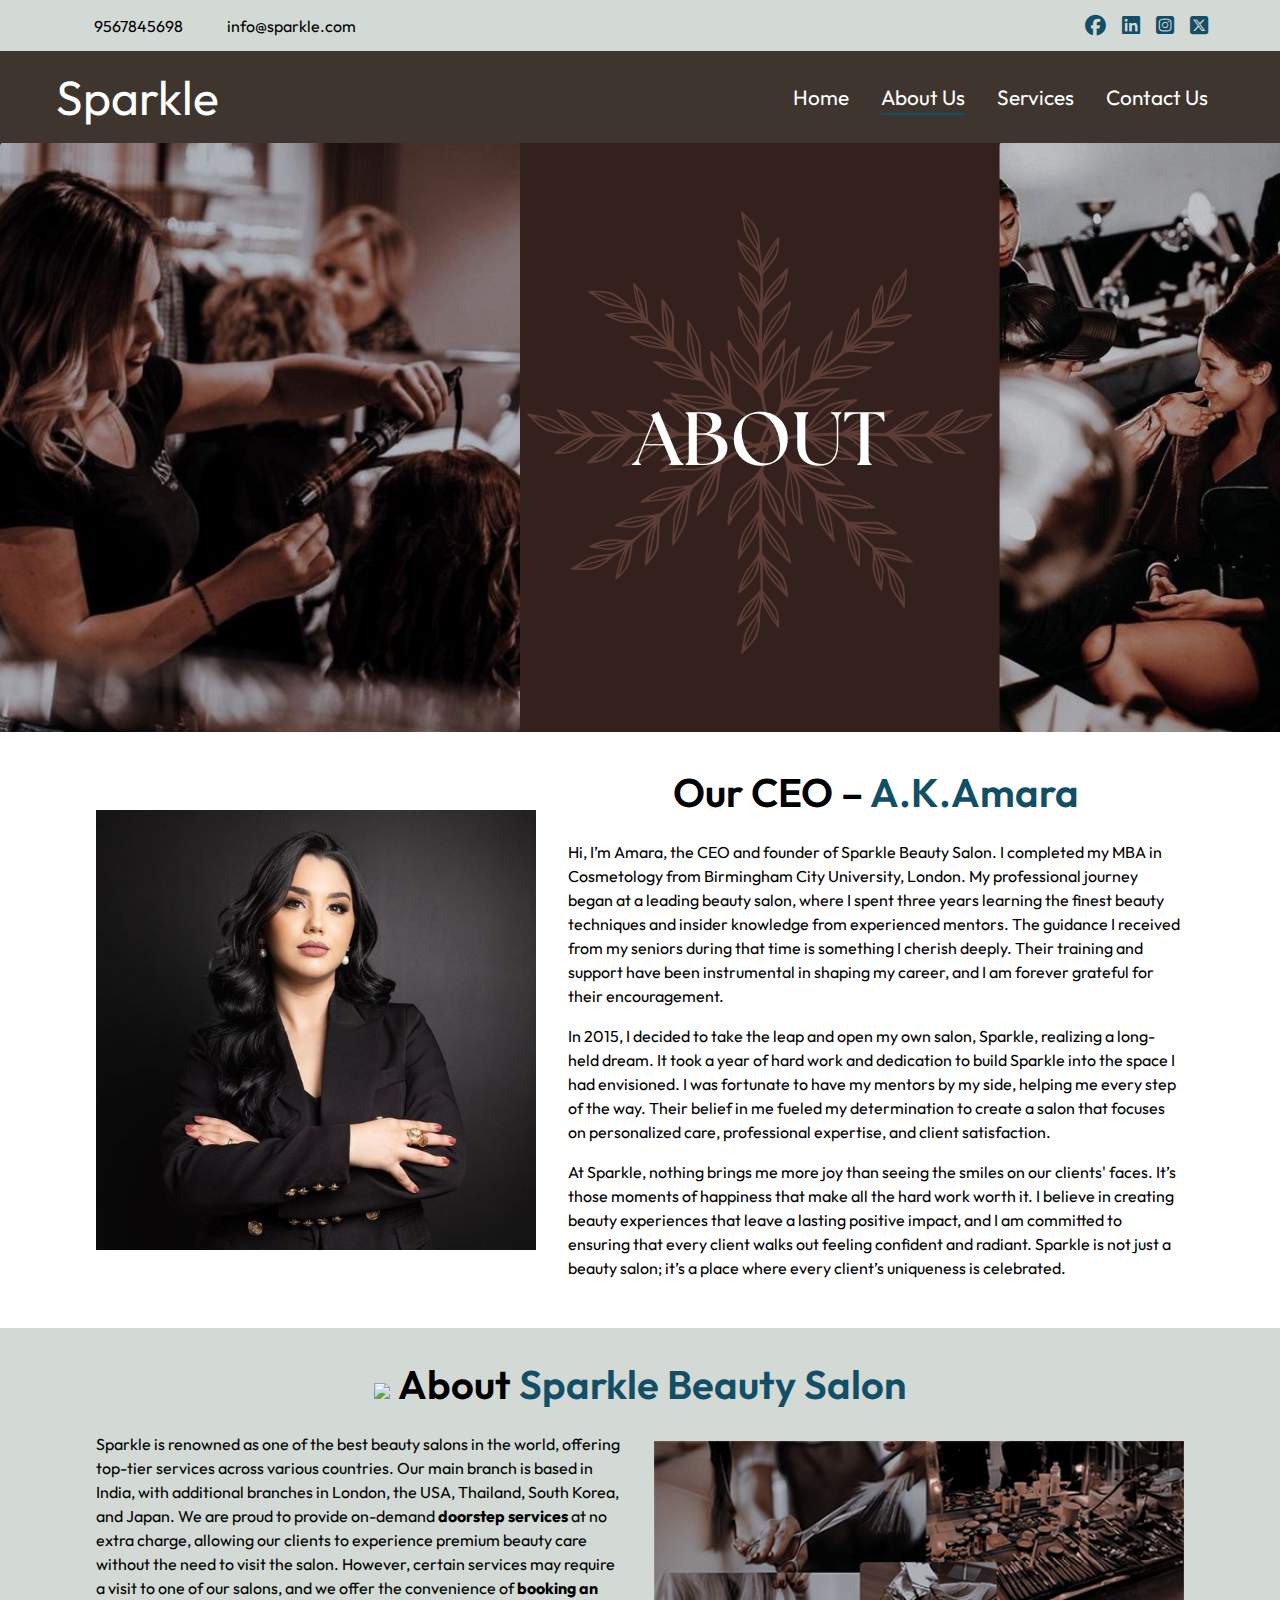
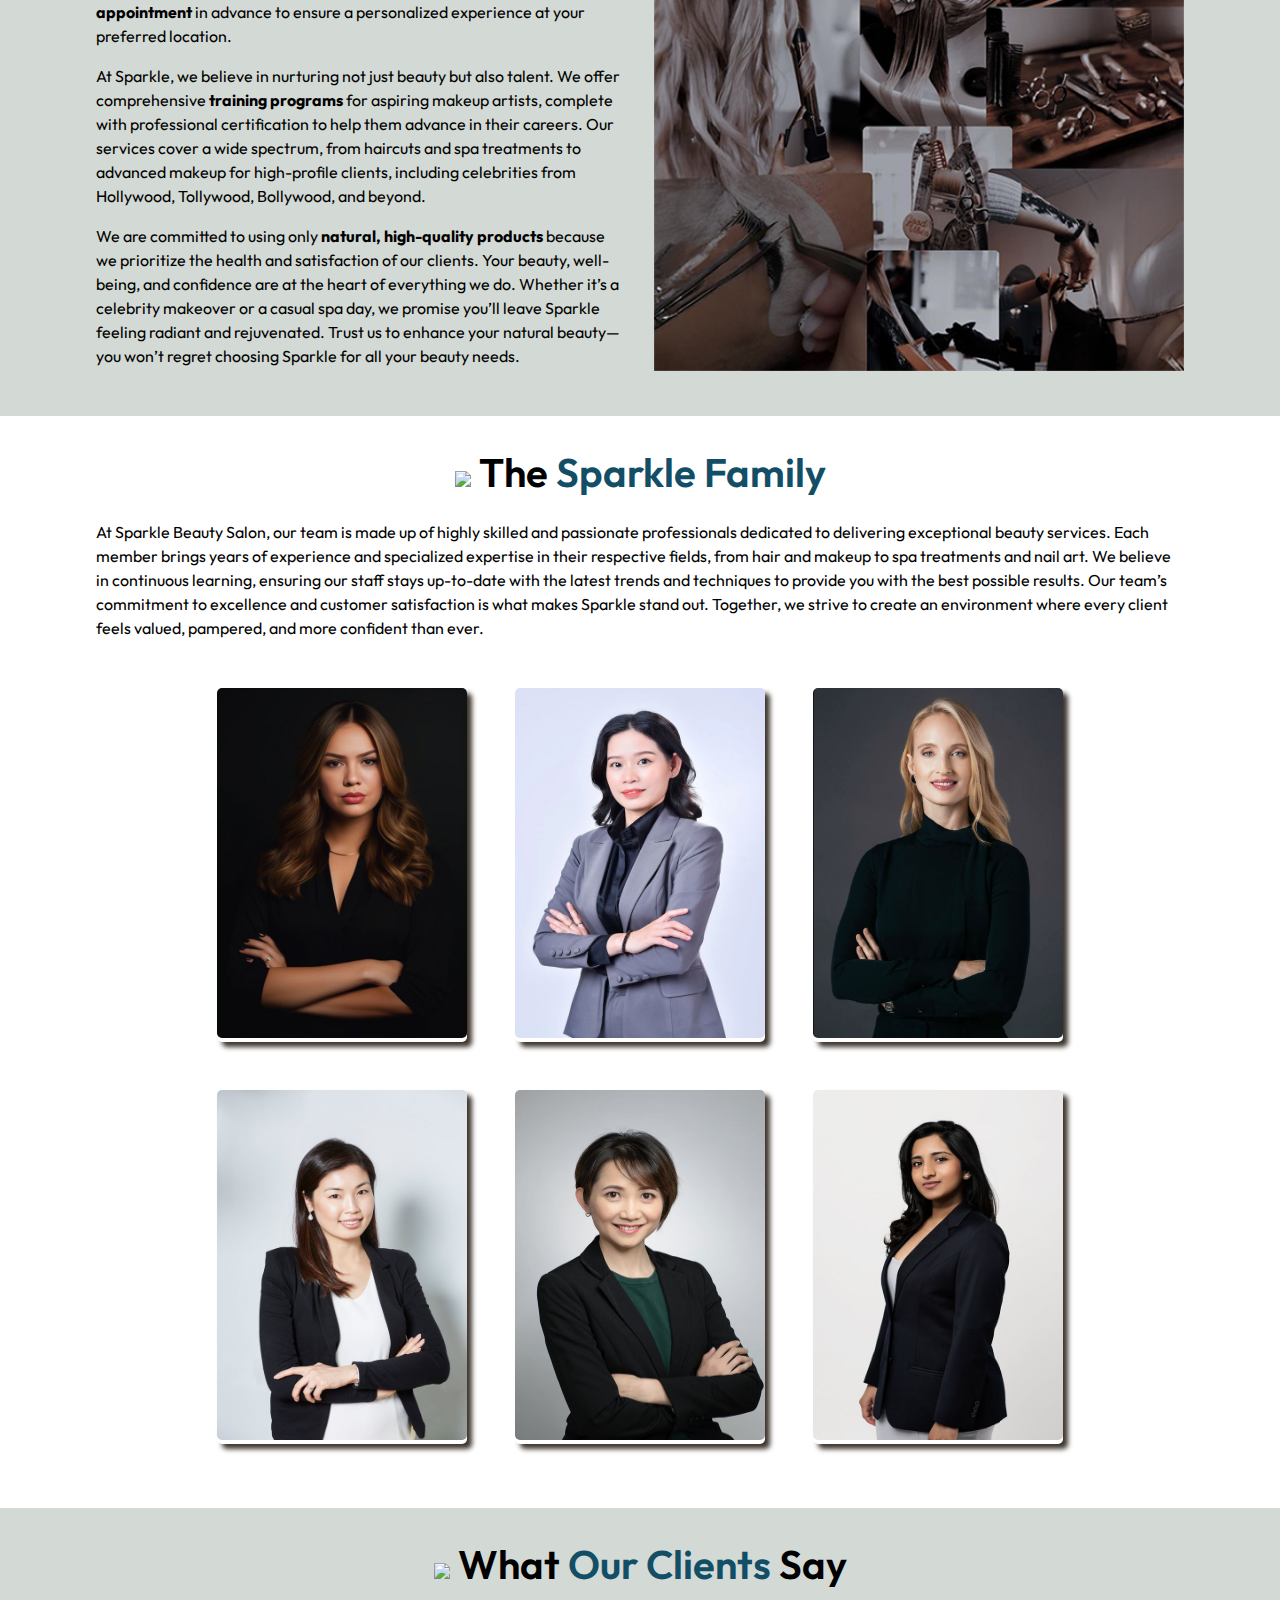
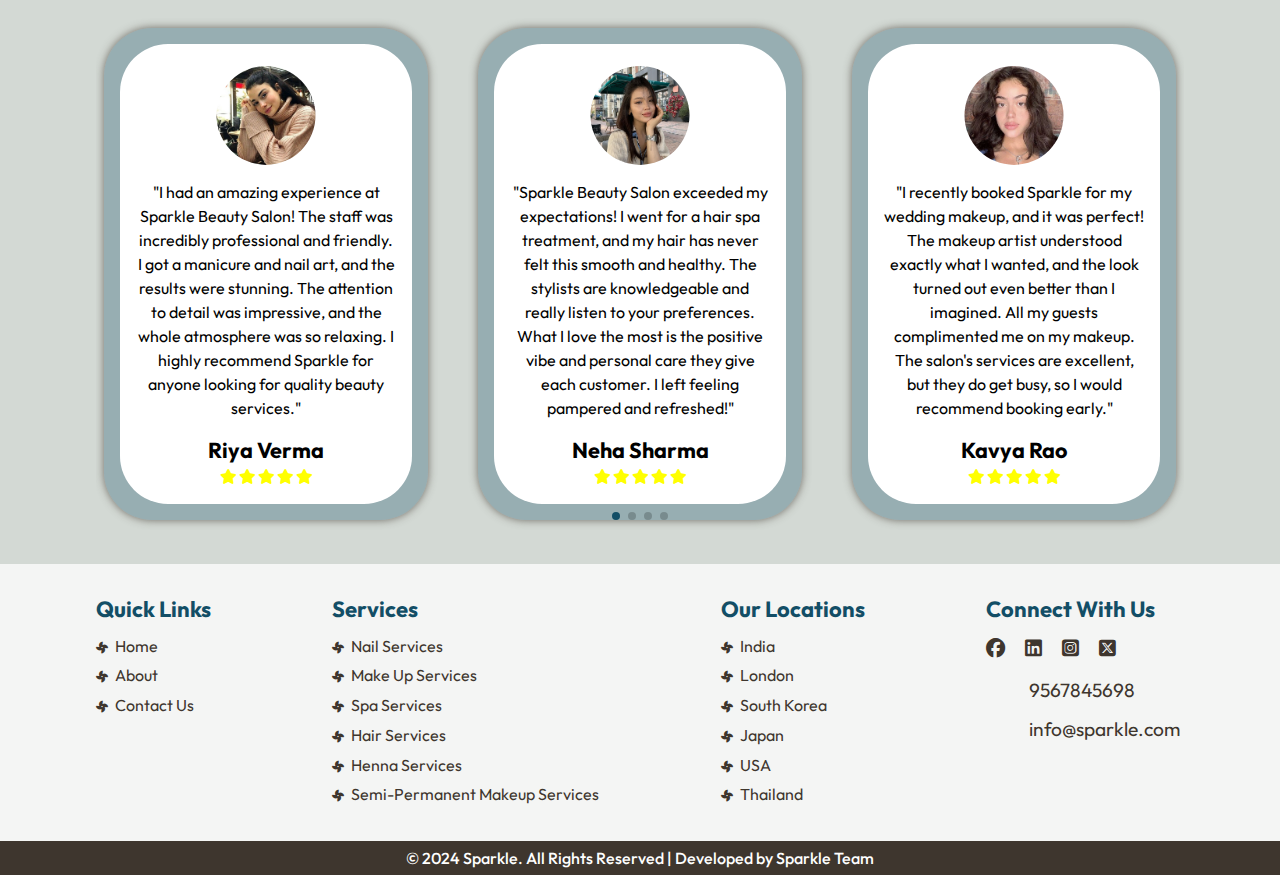
==== commit c37d6fec: "checking" ====
--- a/about.html
+++ b/about.html
@@ -1,4 +1,3 @@
-<<<<<<< HEAD
 <!DOCTYPE html>
 <html lang="en">
 
@@ -506,513 +505,4 @@
     </script>
 </body>
 
-=======
-<!DOCTYPE html>
-<html lang="en">
-
-<head>
-    <meta charset="UTF-8">
-    <meta name="viewport" content="width=device-width, initial-scale=1.0">
-    <title> Sparkle - Beauty Salon</title>
-
-    <!-- stylesheet -->
-    <link href="assets/css/style.css" rel="stylesheet">
-    <!-- responsive -->
-    <link href="assets/css/responsive.css" rel="stylesheet">
-    <!-- font awesome -->
-    <link rel="stylesheet" href="https://cdnjs.cloudflare.com/ajax/libs/font-awesome/6.6.0/css/all.min.css" />
-    <!-- swiper js -->
-    <link rel="stylesheet" href="https://cdn.jsdelivr.net/npm/swiper@11/swiper-bundle.min.css" />
-    <!-- owl carousel -->
-    <link rel="stylesheet"
-        href="https://cdnjs.cloudflare.com/ajax/libs/OwlCarousel2/2.3.4/assets/owl.carousel.min.css" />
-    <link rel="stylesheet"
-        href="https://cdnjs.cloudflare.com/ajax/libs/OwlCarousel2/2.3.4/assets/owl.theme.default.min.css" />
-</head>
-
-<body>
-    <!-- header part starts -->
-    <header>
-        <div class="main-nav">
-            <div class="cont-icon">
-                <lord-icon src="https://cdn.lordicon.com/tftaqjwp.json" trigger="loop" colors="primary:#124e66"
-                    style="width:25px;height:25px" class="lord-icon"></lord-icon> <a>9567845698</a>
-                <lord-icon src="https://cdn.lordicon.com/rhvddzym.json" trigger="loop" colors="primary:#124e66"
-                    style="width:35px;height:35px" class="lord-icon">
-                </lord-icon> <a>info@sparkle.com</a>
-            </div>
-            <div class="cont-icon social-media">
-                <ul>
-                    <li><a><i class="fa-brands fa-facebook"></i></a></li>
-                    <li><a><i class="fa-brands fa-linkedin"></i></a></li>
-                    <li><a><i class="fa-brands fa-square-instagram"></i></a></li>
-                    <li><a><i class="fa-brands fa-square-x-twitter"></i></a></li>
-                </ul>
-            </div>
-        </div>
-        <nav class="nav-bar">
-            <div>
-                <a href="index.html" class="logo">Sparkle</a>
-                <!-- Everlasting Bliss -->
-            </div>
-            <div class="quick-links">
-                <ul>
-                    <li><a href="index.html" class="tabs">Home</a></li>
-                    <li><a href="about.html" class="tabs active">About Us</a></li>
-                    <li><a href="services.html" class="tabs">Services</a></li>
-                    <li><a href="contact.html" class="tabs">Contact Us</a></li>
-                </ul>
-            </div>
-            <div class="menu-bar">
-                <a class="menu-tabs"><i class="fa-solid fa-bars"></i></a>
-                <a class="xmark-icon"><i class="fa-solid fa-xmark"></i></a>
-            </div>
-        </nav>
-    </header>
-    <!-- header part ends -->
-
-    <!-- banner part starts -->
-    <div class="banner-slide">
-        <img src="assets/images/about-banner.png" alt="banner">
-    </div>
-    <!-- banner part ends -->
-
-    <!-- Main Content Starts -->
-    <main>
-
-        <!-- CEO Content Starts -->
-        <section class="tb-space">
-            <div class="container">
-                <div class="about-ceo">
-                    <div class="ceo-cont">
-                        <img src="assets/images/sparkle-ceo.jpg" alt="CEO Image">
-                    </div>
-                    <div>
-                        <h1>Our CEO – <span class="main-head">A.K.Amara</span></h1>
-                        <p>Hi, I’m Amara, the CEO and founder of Sparkle Beauty Salon. I completed my MBA in
-                            Cosmetology from Birmingham City University, London. My professional journey began at a
-                            leading beauty salon, where I spent three years learning the finest beauty techniques and
-                            insider knowledge from experienced mentors. The guidance I received from my seniors during
-                            that time is something I cherish deeply. Their training and support have been instrumental
-                            in shaping my career, and I am forever grateful for their encouragement.</p>
-                        <p>In 2015, I decided to take the leap and open my own salon, Sparkle, realizing a long-held
-                            dream. It took a year of hard work and dedication to build Sparkle into the space I had
-                            envisioned. I was fortunate to have my mentors by my side, helping me every step of the way.
-                            Their belief in me fueled my determination to create a salon that focuses on personalized
-                            care, professional expertise, and client satisfaction.</p>
-                        <p>At Sparkle, nothing brings me more joy than seeing the smiles on our clients' faces. It’s
-                            those moments of happiness that make all the hard work worth it. I believe in creating
-                            beauty experiences that leave a lasting positive impact, and I am committed to ensuring that
-                            every client walks out feeling confident and radiant. Sparkle is not just a beauty salon;
-                            it’s a place where every client’s uniqueness is celebrated.</p>
-                    </div>
-                </div>
-            </div>
-        </section>
-        <!-- CEO Content Starts -->
-
-        <!-- About Sparkle Starts -->
-        <section class="tb-space about-salon">
-            <div class="container">
-                <div class="top-head">
-                    <h1><span><img src="assets/images/make-up.svg"></span>About <span class="main-head">Sparkle Beauty
-                            Salon</span></h1>
-                </div>
-                <div class="about-company">
-                    <div>
-                        <p>Sparkle is renowned as one of the best beauty salons in the world, offering top-tier services
-                            across various countries. Our main branch is based in India, with additional branches in
-                            London, the USA, Thailand, South Korea, and Japan. We are proud to provide
-                            on-demand <strong>doorstep services</strong> at no extra charge, allowing our clients to
-                            experience premium beauty care without the need to visit the salon. However, certain
-                            services may require a visit to one of our salons, and we offer the convenience of
-                            <strong>booking an appointment</strong> in advance to ensure a personalized experience at
-                            your preferred location.
-                        </p>
-                        <p>At Sparkle, we believe in nurturing not just beauty but also talent. We offer comprehensive
-                            <strong>training programs</strong> for aspiring makeup artists, complete with professional
-                            certification to
-                            help them advance in their careers. Our services cover a wide spectrum, from haircuts and
-                            spa treatments to advanced makeup for high-profile clients, including celebrities from
-                            Hollywood, Tollywood, Bollywood, and beyond.
-                        </p>
-                        <p>We are committed to using only <strong>natural, high-quality products</strong> because we
-                            prioritize the
-                            health and satisfaction of our clients. Your beauty, well-being, and confidence are at the
-                            heart of everything we do. Whether it’s a celebrity makeover or a casual spa day, we promise
-                            you’ll leave Sparkle feeling radiant and rejuvenated. Trust us to enhance your natural
-                            beauty—you won’t regret choosing Sparkle for all your beauty needs.</p>
-                    </div>
-                    <div class="comp-cont">
-                        <img src="assets/images/about-company.png">
-                    </div>
-                </div>
-            </div>
-        </section>
-        <!-- About Sparkle Ends -->
-
-        <!-- Our Team Content Starts -->
-        <section class="tb-space sparkle-f">
-            <div class="container">
-                <div class="top-head">
-                    <h1><span><img src="assets/images/make-up.svg"></span>The <span class="main-head">Sparkle
-                            Family</span></h1>
-                    <p>At Sparkle Beauty Salon, our team is made up of highly skilled and passionate professionals
-                        dedicated to delivering exceptional beauty services. Each member brings years of experience and
-                        specialized expertise in their respective fields, from hair and makeup to spa treatments and
-                        nail art. We believe in continuous learning, ensuring our staff stays up-to-date with the latest
-                        trends and techniques to provide you with the best possible results. Our team’s commitment to
-                        excellence and customer satisfaction is what makes Sparkle stand out. Together, we strive to
-                        create an environment where every client feels valued, pampered, and more confident than ever.
-                    </p>
-                </div>
-                <div class="spark-fam">
-                    <div class="fam-card">
-                        <img src="assets/images/fam2.jpg" alt="Team">
-                        <div class="fam-details">
-                            <h2>Anne Hathaway</h2>
-                            <p>Hair stylist</p>
-                            <ul>
-                                <li><a><i class="fa-brands fa-facebook"></i></a></li>
-                                <li><a><i class="fa-brands fa-linkedin"></i></a></li>
-                                <li><a><i class="fa-brands fa-square-instagram"></i></a></li>
-                                <li><a><i class="fa-brands fa-square-x-twitter"></i></a></li>
-                            </ul>
-                        </div>
-                    </div>
-                    <div class="fam-card">
-                        <img src="assets/images/fam3.jpg" alt="Team">
-                        <div class="fam-details">
-                            <h2>Lee Bo-young</h2>
-                            <p>Make-up Artist</p>
-                            <ul>
-                                <li><a><i class="fa-brands fa-facebook"></i></a></li>
-                                <li><a><i class="fa-brands fa-linkedin"></i></a></li>
-                                <li><a><i class="fa-brands fa-square-instagram"></i></a></li>
-                                <li><a><i class="fa-brands fa-square-x-twitter"></i></a></li>
-                            </ul>
-                        </div>
-                    </div>
-                    <div class="fam-card">
-                        <img src="assets/images/fam4.jpg" alt="Team">
-                        <div class="fam-details">
-                            <h2>Julia Roberts</h2>
-                            <p>Nail Stylist</p>
-                            <ul>
-                                <li><a><i class="fa-brands fa-facebook"></i></a></li>
-                                <li><a><i class="fa-brands fa-linkedin"></i></a></li>
-                                <li><a><i class="fa-brands fa-square-instagram"></i></a></li>
-                                <li><a><i class="fa-brands fa-square-x-twitter"></i></a></li>
-                            </ul>
-                        </div>
-                    </div>
-                    <div class="fam-card">
-                        <img src="assets/images/fam5.jpg" alt="Team">
-                        <div class="fam-details">
-                            <h2> Masami Nagasawa</h2>
-                            <p>Spa therapists</p>
-                            <ul>
-                                <li><a><i class="fa-brands fa-facebook"></i></a></li>
-                                <li><a><i class="fa-brands fa-linkedin"></i></a></li>
-                                <li><a><i class="fa-brands fa-square-instagram"></i></a></li>
-                                <li><a><i class="fa-brands fa-square-x-twitter"></i></a></li>
-                            </ul>
-                        </div>
-                    </div>
-                    <div class="fam-card">
-                        <img src="assets/images/fam1.jpg" alt="Team">
-                        <div class="fam-details">
-                            <h2> Zhao Liying</h2>
-                            <p>Micropigmentation Artist</p>
-                            <ul>
-                                <li><a><i class="fa-brands fa-facebook"></i></a></li>
-                                <li><a><i class="fa-brands fa-linkedin"></i></a></li>
-                                <li><a><i class="fa-brands fa-square-instagram"></i></a></li>
-                                <li><a><i class="fa-brands fa-square-x-twitter"></i></a></li>
-                            </ul>
-                        </div>
-                    </div>
-                    <div class="fam-card">
-                        <img src="assets/images/fam6.jpg" alt="Team">
-                        <div class="fam-details">
-                            <h2> Mahira Khan</h2>
-                            <p>Mehandi Artist</p>
-                            <ul>
-                                <li><a><i class="fa-brands fa-facebook"></i></a></li>
-                                <li><a><i class="fa-brands fa-linkedin"></i></a></li>
-                                <li><a><i class="fa-brands fa-square-instagram"></i></a></li>
-                                <li><a><i class="fa-brands fa-square-x-twitter"></i></a></li>
-                            </ul>
-                        </div>
-                    </div>
-                </div>
-            </div>
-        </section>
-        <!-- Our Team Content Ends -->
-
-        <!-- Testimonials Starts -->
-        <section class="testimonials tb-space">
-            <div class="container">
-                <div class="top-head">
-                    <h1><span><img src="assets/images/make-up.svg"></span>What <span class="main-head">Our
-                            Clients</span> Say</h1>
-                </div>
-                <div class="test-swipe">
-                    <div class="swiper testimonials-swiper">
-                        <div class="swiper-wrapper">
-                            <div class="swiper-slide">
-                                <div class="client-card">
-                                    <div class="client-com">
-                                        <div class="client-img">
-                                            <img src="assets/images/client1.jpg" alt="Testimonial" width="100"
-                                                height="100">
-                                        </div>
-                                        <p>"I had an amazing experience at Sparkle Beauty Salon! The staff was
-                                            incredibly professional and friendly. I got a manicure and nail art, and the
-                                            results were stunning. The attention to detail was impressive, and the whole
-                                            atmosphere was so relaxing. I highly recommend Sparkle for anyone looking
-                                            for quality beauty services."</p>
-                                        <div class="client-name">
-                                            <h2>Riya Verma</h2>
-                                            <ul>
-                                                <li><i class="fa-solid fa-star"></i></li>
-                                                <li><i class="fa-solid fa-star"></i></li>
-                                                <li><i class="fa-solid fa-star"></i></li>
-                                                <li><i class="fa-solid fa-star"></i></li>
-                                                <li><i class="fa-solid fa-star"></i></li>
-                                            </ul>
-                                        </div>
-                                    </div>
-                                </div>
-                            </div>
-                            <div class="swiper-slide">
-                                <div class="client-card">
-                                    <div class="client-com">
-                                        <div class="client-img">
-                                            <img src="assets/images/client2.png" alt="Testimonial" width="100"
-                                                height="100">
-                                        </div>
-                                        <p>"Sparkle Beauty Salon exceeded my expectations! I went for a hair spa
-                                            treatment, and my hair has never felt this smooth and healthy. The stylists
-                                            are knowledgeable and really listen to your preferences. What I love the
-                                            most is the positive vibe and personal care they give each customer. I left
-                                            feeling pampered and refreshed!"</p>
-                                        <div class="client-name">
-                                            <h2>Neha Sharma</h2>
-                                            <ul>
-                                                <li><i class="fa-solid fa-star"></i></li>
-                                                <li><i class="fa-solid fa-star"></i></li>
-                                                <li><i class="fa-solid fa-star"></i></li>
-                                                <li><i class="fa-solid fa-star"></i></li>
-                                                <li><i class="fa-solid fa-star"></i></li>
-                                            </ul>
-                                        </div>
-                                    </div>
-                                </div>
-                            </div>
-                            <div class="swiper-slide">
-                                <div class="client-card">
-                                    <div class="client-com">
-                                        <div class="client-img">
-                                            <img src="assets/images/client3.png" alt="Testimonial" width="100"
-                                                height="100">
-                                        </div>
-                                        <p>"I recently booked Sparkle for my wedding makeup, and it was perfect! The
-                                            makeup artist understood exactly what I wanted, and the look turned out even
-                                            better than I imagined. All my guests complimented me on my makeup. The
-                                            salon's services are excellent, but they do get busy, so I would recommend
-                                            booking early."
-                                        </p>
-                                        <div class="client-name">
-                                            <h2>Kavya Rao</h2>
-                                            <ul>
-                                                <li><i class="fa-solid fa-star"></i></li>
-                                                <li><i class="fa-solid fa-star"></i></li>
-                                                <li><i class="fa-solid fa-star"></i></li>
-                                                <li><i class="fa-solid fa-star"></i></li>
-                                                <li><i class="fa-solid fa-star"></i></li>
-                                            </ul>
-                                        </div>
-                                    </div>
-                                </div>
-                            </div>
-                            <div class="swiper-slide">
-                                <div class="client-card">
-                                    <div class="client-com">
-                                        <div class="client-img">
-                                            <img src="assets/images/client4.png" alt="Testimonial" width="100"
-                                                height="100">
-                                        </div>
-                                        <p>"I attended the makeup certification course at Sparkle Beauty Salon, and it
-                                            was a game-changer for my career! The trainers are highly skilled, and the
-                                            hands-on experience made me confident in my skills. Plus, the certification
-                                            gave my portfolio a professional edge. I'm so grateful for the training and
-                                            support I received from the Sparkle team!"
-                                        </p>
-                                        <div class="client-name">
-                                            <h2>Aishwarya Patel</h2>
-                                            <ul>
-                                                <li><i class="fa-solid fa-star"></i></li>
-                                                <li><i class="fa-solid fa-star"></i></li>
-                                                <li><i class="fa-solid fa-star"></i></li>
-                                                <li><i class="fa-solid fa-star"></i></li>
-                                                <li><i class="fa-solid fa-star"></i></li>
-                                            </ul>
-                                        </div>
-                                    </div>
-                                </div>
-                            </div>
-                        </div>
-                        <!-- If we need pagination -->
-                        <div class="swiper-pagination"></div>
-                    </div>
-                </div>
-
-
-
-            </div>
-        </section>
-        <!-- Testimonials Ends -->
-
-    </main>
-    <!-- Main Content Ends -->
-
-    <!-- Footer Starts -->
-    <footer>
-        <div class="container">
-            <div class="inner-footer">
-                <div class="quick-links-footer">
-                    <h2>Quick Links</h2>
-                    <ul>
-                        <li><i class="fa-solid fa-fan"></i> <a href="index.html" target="_blank">Home</a></li>
-                        <li><i class="fa-solid fa-fan"></i> <a href="about.html" target="_blank">About</a></li>
-                        <li><i class="fa-solid fa-fan"></i> <a href="contact.html" target="_blank">Contact Us</a></li>
-                    </ul>
-                </div>
-                <div class="services-footer">
-                    <h2>Services</h2>
-                    <ul>
-                        <li><i class="fa-solid fa-fan"></i> <a href="services.html#nail" target="_blank">Nail
-                                Services</a>
-                        </li>
-                        <li><i class="fa-solid fa-fan"></i> <a href="services.html#makeup" target="_blank">Make Up
-                                Services</a></li>
-                        <li><i class="fa-solid fa-fan"></i> <a href="services.html#spa" target="_blank">Spa Services</a>
-                        </li>
-                        <li><i class="fa-solid fa-fan"></i> <a href="services.html#hair" target="_blank">Hair
-                                Services</a>
-                        </li>
-                        <li><i class="fa-solid fa-fan"></i> <a href="services.html#henna" target="_blank">Henna
-                                Services</a></li>
-                        <li><i class="fa-solid fa-fan"></i> <a href="services.html#semi" target="_blank">Semi-Permanent
-                                Makeup
-                                Services</a>
-                        </li>
-                    </ul>
-                </div>
-                <div class="locations">
-                    <h2>Our Locations</h2>
-                    <ul>
-                        <li><i class="fa-solid fa-fan"></i> <a href="#" target="_blank">India</a></li>
-                        <li><i class="fa-solid fa-fan"></i> <a href="#" target="_blank">London</a></li>
-                        <li><i class="fa-solid fa-fan"></i> <a href="#" target="_blank">South Korea</a></li>
-                        <li><i class="fa-solid fa-fan"></i> <a href="#" target="_blank">Japan</a></li>
-                        <li><i class="fa-solid fa-fan"></i> <a href="#" target="_blank">USA</a></li>
-                        <li><i class="fa-solid fa-fan"></i> <a href="#" target="_blank">Thailand</a></li>
-                    </ul>
-                </div>
-                <div class="social-media-footer">
-                    <h2>Connect With Us</h2>
-                    <ul>
-                        <li><a><i class="fa-brands fa-facebook"></i></a></li>
-                        <li><a><i class="fa-brands fa-linkedin"></i></a></li>
-                        <li><a><i class="fa-brands fa-square-instagram"></i></a></li>
-                        <li><a><i class="fa-brands fa-square-x-twitter"></i></a></li>
-                    </ul>
-                    <div class="lord-footer">
-                        <div class="connect-footer">
-                            <lord-icon src="https://cdn.lordicon.com/tftaqjwp.json" trigger="loop"
-                                colors="primary:#124e66" style="width:35px;height:25px" class="lord-icon"></lord-icon>
-                            <a>9567845698</a>
-                        </div>
-                        <div class="connect-footer">
-                            <lord-icon src="https://cdn.lordicon.com/rhvddzym.json" trigger="loop"
-                                colors="primary:#124e66" style="width:35px;height:35px" class="lord-icon">
-                            </lord-icon> <a>info@sparkle.com</a>
-                        </div>
-                    </div>
-                </div>
-            </div>
-        </div>
-        <div class="copyright">
-            <p>&copy; 2024 Sparkle. All Rights Reserved | Developed by Sparkle Team</p>
-        </div>
-        </div>
-    </footer>
-    <!-- Footer Ends -->
-
-    <!-- script js -->
-    <script src="assets/js/script.js"></script>
-    <!-- jquery -->
-    <script src="https://cdnjs.cloudflare.com/ajax/libs/jquery/3.7.1/jquery.min.js"></script>
-    <!-- bootstrap js -->
-    <script src="https://cdn.jsdelivr.net/npm/bootstrap@5.3.3/dist/js/bootstrap.bundle.min.js"></script>
-    <!-- lordicon -->
-    <script src="https://cdn.lordicon.com/qjzruarw.js"></script>
-    <!-- swiper js -->
-    <script src="https://cdn.jsdelivr.net/npm/swiper@11/swiper-bundle.min.js"></script>
-
-    <script>
-        const swiper = new Swiper('.testimonials-swiper', {
-            direction: 'horizontal',
-            loop: true,
-            speed: 400,
-            slidesPerView: 3,
-            spaceBetween: 50,
-            autoplay: true,
-            autoplayspeed: 2000,
-            pagination: {
-                el: '.swiper-pagination',
-                clickable: true
-            },
-            breakpoints: {
-                320: {
-                    slidesPerView: 1
-                },
-                480: {
-                    slidesPerView: 1
-                },
-                768: {
-                    slidesPerView: 2
-                },
-                992: {
-                    slidesPerView: 2
-                },
-                1024: {
-                    slidesPerView: 3
-                }
-            }
-        });
-
-        $('.xmark-icon').hide();
-        $('.menu-bar .menu-tabs').on('click', function () {
-            $('.quick-links').show();
-            $('.quick-links').animate({ top: '5.5rem' });
-            $('.menu-tabs').hide();
-            $('.xmark-icon').show();
-        });
-        $('.xmark-icon').on('click', function () {
-            $('.quick-links').hide();
-            $('.quick-links').animate({ top: '-6.5rem' });
-            $('.menu-tabs').show();
-            $('.xmark-icon').hide();
-        });
-        $('.quick-links li a').click(function () {
-            $('.quick-links .tabs').removeClass("active ");
-            $(this).addClass("active ");
-        });
-    </script>
-</body>
-
->>>>>>> 22746488d9b3c2967d25eb8ae535c6e9d5c0a445
 </html>--- a/assets/css/style.css
+++ b/assets/css/style.css
@@ -1,4 +1,3 @@
-<<<<<<< HEAD
 /* google fonts */
 @import url('https://fonts.googleapis.com/css2?family=Outfit:wght@100..900&display=swap');
 
@@ -767,774 +766,4 @@
 
 .main {
     flex: 1;
-}
-=======
-/* google fonts */
-@import url('https://fonts.googleapis.com/css2?family=Outfit:wght@100..900&display=swap');
-
-* {
-    padding: 0;
-    margin: 0;
-    box-sizing: border-box;
-    list-style-type: none;
-    text-decoration: none;
-    font-family: "Outfit", sans-serif;
-}
-
-:root {
-    --color1: #d3d9d4;
-    --color2: #3e362e;
-    --color3: #124e66;
-    --color4: #fff;
-    /* --color2: #66fcf1; */
-    /* --color3: #45a29e; */
-}
-
-p {
-    margin-bottom: 0;
-    padding-bottom: 1rem;
-    line-height: 1.5;
-}
-
-.layout {
-    display: flex;
-    flex-direction: column;
-    min-height: 100vh;
-}
-
-.main {
-    flex: 1;
-/*     margin-top: 70px; */
-}
-.container {
-    max-width: 85%;
-    margin: 0 auto;
-}
-
-.nav-bar {
-    display: flex;
-    justify-content: space-between;
-    align-items: center;
-    padding: 1rem 3.5rem;
-    position: relative;
-    background-color: var(--color2);
-}
-
-.logo {
-    color: #fff;
-    font-size: 3rem;
-}
-
-.menu-bar {
-    display: none;
-}
-
-.quick-links ul {
-    display: flex;
-}
-
-.quick-links ul li {
-    padding: 0 1rem;
-}
-
-.xmark-icon {
-    display: none;
-}
-
-.nav-bar ul li a {
-    font-size: 1.3rem;
-    color: var(--color4);
-    position: relative;
-}
-
-.nav-bar ul li a::after {
-    position: absolute;
-    content: "";
-    bottom: -5px;
-    left: 0;
-    background-color: #124e66;
-    width: 0%;
-    height: 2px;
-    border-radius: 5px;
-    transition: all 0.5s linear;
-}
-
-.nav-bar ul li a:hover:after {
-    width: 100%;
-}
-
-.nav-bar ul li a.active:after {
-    width: 100%;
-}
-
-.main-nav {
-    display: flex;
-    justify-content: space-between;
-    padding: 0.5rem 4rem;
-    background-color: var(--color1);
-    position: relative;
-}
-
-.main-nav .cont-icon {
-    display: flex;
-    justify-content: center;
-    align-items: center;
-    gap: 0.3rem;
-}
-
-.main-nav .cont-icon ul {
-    display: flex;
-}
-
-.main-nav .cont-icon ul li {
-    padding: 0 0.5rem;
-}
-
-.user-acc i {
-    color: var(--color1);
-}
-
-.main-nav .social-media ul {
-    margin-bottom: 0;
-    padding-left: 0;
-}
-
-.main-nav .social-media ul li a i {
-    font-size: 1.3rem;
-    color: var(--color3);
-}
-
-.drop-down {
-    position: absolute;
-    background: #fff;
-    padding: 0.5rem;
-    border-radius: 1rem;
-    margin-top: 0.5rem;
-    width: 20%;
-    display: none;
-}
-
-.drop-down ul li a {
-    color: #000;
-    font-size: 1rem;
-}
-
-.drop-down ul {
-    display: block;
-    padding-left: 0;
-}
-
-header {
-    position: fixed;
-    top: 0;
-    left: 0;
-    width: 100%;
-    z-index: 2;
-}
-
-.banner-slide {
-    width: 100%;
-    height: 100%;
-    padding-top: 8.9rem;
-}
-
-.tb-space {
-    padding: 2rem 0 2rem 0;
-}
-
-.anchor-btn {
-    padding: 0.3rem;
-    width: fit-content;
-    border: 2px solid var(--color1);
-    box-shadow: -8px 8px 0px var(--color3);
-}
-
-.anchor-btn a {
-    background: var(--color2);
-    padding: 0.5rem 1rem;
-    color: #fff;
-    display: block;
-    width: fit-content;
-    position: relative;
-    z-index: 1;
-}
-
-.anchor-btn a::before {
-    position: absolute;
-    content: '';
-    width: 0%;
-    height: 100%;
-    top: 0;
-    left: 0;
-    background-color: var(--color3);
-    z-index: -1;
-    transition: all 0.5s linear;
-}
-
-.anchor-btn a:hover::before {
-    width: 100%;
-}
-
-h1,
-.lr-head {
-    font-size: 2.5rem;
-    font-weight: 600;
-    line-height: 1.2;
-    padding-bottom: 1.5rem;
-    text-align: center;
-}
-
-.lr-head {
-    text-align: left;
-}
-
-/* footer part starts */
-footer {
-    background-color: #d3d9d442;
-}
-
-footer .inner-footer {
-    display: flex;
-    justify-content: space-between;
-    gap: 0rem;
-    padding: 2rem 0;
-}
-
-footer .social-media-footer ul {
-    display: flex;
-    justify-content: flex-start;
-    gap: 1rem;
-}
-
-footer .social-media-footer .lord-footer {
-    display: block;
-    padding-top: 0.5rem;
-}
-
-footer .social-media-footer .lord-footer .connect-footer {
-    display: flex;
-    justify-content: flex-start;
-    align-items: center;
-    padding: 0.3rem 0;
-    gap: 0.5rem;
-}
-
-.inner-footer h2 {
-    padding-bottom: 0.5rem;
-    color: var(--color3);
-    line-height: 1.2;
-    font-size: 22px;
-}
-
-.inner-footer ul li {
-    padding: 0.3rem 0;
-    transition: all 0.5s linear;
-}
-
-.inner-footer ul li a {
-    color: var(--color2);
-    line-height: 1.2;
-}
-
-.inner-footer ul li i {
-    color: var(--color2);
-    padding-right: 4px;
-    font-size: 12px;
-}
-
-.inner-footer ul li:hover i {
-    color: var(--color3);
-}
-
-.inner-footer ul li:hover {
-    transform: translateX(5px);
-}
-
-.inner-footer ul li:hover a {
-    font-weight: 600;
-}
-
-.copyright {
-    text-align: center;
-    font-weight: 500;
-    padding: 5px 0;
-    background-color: var(--color2);
-}
-
-.copyright p {
-    padding-bottom: 0;
-    color: #fff;
-}
-
-.inner-footer .social-media-footer {
-    color: var(--color2);
-    padding-right: 4px;
-    font-size: 1.2rem;
-}
-
-.inner-footer .social-media-footer ul li i {
-    font-size: 1.2rem;
-}
-
-/* Home page starts */
-.about-cont {
-    display: flex;
-    justify-content: center;
-    align-items: center;
-    gap: 2rem;
-}
-
-.services {
-    position: relative;
-}
-
-.service-card {
-    background-color: #ffffff;
-    box-shadow: -10px 9px 20px #3e362ebd;
-    width: 425px;
-    border-radius: 1rem;
-}
-
-.all-services {
-    display: grid;
-    grid-template-columns: auto auto auto;
-    justify-content: center;
-    gap: 2rem;
-}
-
-.all-services .card-img img {
-    width: 100%;
-    height: 15rem;
-    object-fit: cover;
-    transform: scale(1.1);
-    transition: all 0.4s linear;
-}
-
-.all-services .card-img {
-    overflow: hidden;
-    border-top-left-radius: 1rem;
-    border-top-right-radius: 1rem;
-}
-
-.all-services h2 {
-    padding: 0 0 1rem 0;
-    color: #d3d9d4;
-}
-
-.all-services .card-cont {
-    position: relative;
-    padding: 1rem;
-    background: #124e66;
-    border-radius: 1rem;
-    border-top-right-radius: 0;
-    border-top-left-radius: 0;
-}
-
-.services .service-card:hover .card-img img {
-    transform: rotate(2deg) scale(1.2);
-}
-
-.training {
-    display: flex;
-    justify-content: center;
-    align-items: center;
-    gap: 2rem;
-}
-
-.main-head {
-    color: var(--color3);
-}
-
-.top-head span>img {
-    width: 40px;
-    margin-right: 8px;
-}
-
-.bg-col {
-    position: relative;
-}
-
-.bg-col img {
-    border-radius: 0;
-    border-bottom-right-radius: 3rem;
-}
-
-.bg-col::before {
-    position: absolute;
-    content: "";
-    width: 100%;
-    height: 100%;
-    top: 15px;
-    right: -20px;
-    background: var(--color1);
-    z-index: -1;
-    border-radius: 0;
-    border-bottom-right-radius: 3rem;
-}
-
-.services .card-cont p {
-    height: 140px;
-    color: #E0E0E0;
-}
-
-.services .card-cont a {
-    position: relative;
-    background: #d3d9d4;
-    padding: 6px;
-    font-weight: 600;
-    color: var(--color2);
-    border-radius: 10px 0;
-}
-
-.services .card-cont a:hover {
-    box-shadow: -5px 5px 3px #3e362e;
-}
-
-.services .card-cont>div {
-    text-align: right;
-    padding: 0.5rem 0;
-}
-
-.salon-g {
-    background-color: var(--color1);
-    position: relative;
-    height: 100%;
-}
-
-.gallery-swiper .swiper {
-    width: 100%;
-    padding-top: 50px;
-    height: 100%;
-}
-
-.gallery-swiper .swiper-slide {
-    background-position: center;
-    background-size: cover;
-    width: 350px;
-}
-
-.gallery-swiper .swiper-slide img {
-    display: block;
-    width: 100%;
-    border-radius: 5px;
-    /* -webkit-box-reflect: below 1px linear-gradient(transparent, transparent, #0002, #0004); */
-}
-
-.gallery-swiper .swiper-wrapper {
-    width: 25% !important;
-}
-
-
-/* about page starts */
-.about-ceo {
-    display: flex;
-    justify-content: center;
-    align-items: center;
-    gap: 2rem;
-}
-
-.about-company {
-    display: flex;
-    justify-content: center;
-    align-items: center;
-    gap: 2rem;
-}
-
-.about-ceo img {
-    width: 440px;
-}
-
-.about-salon {
-    background-color: var(--color1);
-}
-
-.about-salon img {
-    width: 530px;
-}
-
-.spark-fam {
-    display: flex;
-    justify-content: center;
-    align-items: center;
-    gap: 3rem;
-    flex-wrap: wrap;
-    padding: 2rem 0;
-}
-
-.sparkle-f .fam-card img {
-    width: 250px;
-    height: 350px;
-    position: relative;
-    border-radius: 5px;
-}
-
-.spark-fam .fam-details ul {
-    display: flex;
-    justify-content: center;
-    align-items: center;
-    gap: 1rem;
-    padding-bottom: 0.5rem;
-}
-
-.spark-fam .fam-card {
-    position: relative;
-    cursor: pointer;
-    box-shadow: 5px 5px 5px #3e362e;
-    border-radius: 5px;
-}
-
-.fam-details {
-    position: absolute;
-    content: "";
-    bottom: 4px;
-    left: 0;
-    width: 100%;
-    height: 0%;
-    background-color: #000000f5;
-    text-align: center;
-    display: flex;
-    justify-content: flex-end;
-    align-items: center;
-    flex-direction: column;
-    overflow: hidden;
-    transition: all 0.5s linear;
-}
-
-.spark-fam .fam-card:hover .fam-details {
-    height: 28%;
-}
-
-.fam-details h2,
-.fam-details p {
-    color: var(--color1);
-}
-
-.fam-details h2 {
-    font-size: 20px;
-}
-
-.fam-details p {
-    padding-bottom: 10px;
-}
-
-.spark-fam .fam-details ul li {
-    color: var(--color3);
-    transition: all 0.2s linear;
-    cursor: pointer;
-}
-
-.spark-fam .fam-details ul li:hover {
-    color: var(--color4);
-    transform: translateY(-6px);
-}
-
-.testimonials {
-    background-color: var(--color1);
-}
-
-.client-card {
-    display: flex;
-    justify-content: space-between;
-    flex-direction: column;
-    gap: 1rem;
-    background: #124e664f;
-    padding: 1rem;
-    border-radius: 3rem;
-    box-shadow: 0px 0px 8px #3e362ead;
-}
-
-.client-card p {
-    font-weight: 400;
-    text-align: center;
-    padding-top: 10px;
-}
-
-.client-img {
-    display: flex;
-    flex-direction: column;
-    align-items: center;
-}
-
-.client-img img {
-    clip-path: circle(45%);
-    width: 110px;
-    height: 110px;
-}
-
-.client-com {
-    background: #ffffff;
-    border-radius: 3rem;
-    padding: 1rem;
-}
-
-
-.test-swipe .swiper {
-    width: 100%;
-    height: 520px;
-    padding: 1rem 0.5rem;
-}
-
-.client-name {
-    text-align: center;
-}
-
-.client-name h2 {
-    font-size: 1.35rem;
-}
-
-.client-name ul {
-    display: flex;
-    justify-content: center;
-    padding: 2px 0;
-    gap: 2px;
-}
-
-.client-name ul li i {
-    color: yellow;
-    font-size: 15px;
-}
-
-.test-swipe .swiper-pagination-bullet-active {
-    background-color: var(--color3);
-}
-
-/* contact us  */
-.input-fields {
-    display: grid;
-    grid-template-columns: auto auto auto;
-    gap: 1rem;
-}
-
-.contact-form {
-    background: linear-gradient(rgba(4, 9, 9, 0.5), rgba(4, 9, 9, 0.5)), url('../images/hb-banner-3.jpg');
-    background-repeat: no-repeat;
-    background-size: cover;
-    background-position: center;
-    border-radius: 1rem;
-    padding: 3rem;
-}
-
-.contact-form label {
-    color: #fff;
-}
-
-.contact-form input {
-    border: none;
-    outline: none;
-    padding: 0.4rem 1rem;
-    border-radius: 5px;
-    margin: 1rem 0;
-    width: 100%;
-    color: var(--color3);
-    font-weight: 600;
-}
-
-.contact-form select {
-    width: 100%;
-    border: none;
-    outline: none;
-    padding: 0.4rem 0;
-    border-radius: 5px;
-    margin: 1rem 0;
-}
-
-.contact-form textarea {
-    width: 100%;
-    border: none;
-    outline: none;
-    border-radius: 5px;
-    padding: 0.4rem 1rem;
-    margin: 1rem 0;
-}
-
-.radio-btn input,
-.submit-btn input {
-    width: auto;
-    margin: 0.5rem 0;
-}
-
-.submit-btn input {
-    font-weight: 800;
-    font-size: 1.1rem;
-    padding: 0.5rem 2rem;
-    background: var(--color2);
-    color: #fff;
-    box-shadow: -6px 6px 0px var(--color3);
-    cursor: pointer;
-}
-
-.submit-btn input:hover {
-    background: var(--color3);
-    box-shadow: -6px 6px 0px var(--color2);
-}
-
-.appointment,
-.training-space {
-    padding-top: 10rem;
-}
-
-.appointment h1,
-.training-space h1 {
-    text-align: center;
-}
-
-.training-program {
-    background: linear-gradient(rgba(4, 9, 9, 0.5), rgba(4, 9, 9, 0.5)), url('../images/class.jpg');
-    background-repeat: no-repeat;
-    background-size: cover;
-    background-position: center;
-    border-radius: 1rem;
-    padding: 3rem;
-}
-
-.training-program .input-fields {
-    grid-template-columns: auto auto;
-}
-
-.services-block h1 {
-    text-align: center;
-}
-
-.services-space {
-    max-width: 85%;
-    margin: 10px auto;
-}
-
-.pro-service {
-    display: flex;
-    justify-content: center;
-    align-items: center;
-    gap: 5rem;
-    margin: 1.5rem 0;
-    scroll-margin-top: 170px;
-}
-
-.pro-service .s-img1 img {
-    border-radius: 0 30px 0 30px;
-    box-shadow: -8px 8px 20px #3e362e7d;
-}
-
-.pro-service .s-img2 img {
-    border-radius: 30px 0 30px 0;
-    box-shadow: 8px 8px 20px #3e362e7d;
-}
-
-.pro-service h2 {
-    padding: 1rem 0;
-    line-height: 1.3;
-}
-
-.training img,
-.about-cont img {
-    width: 430px;
-}
-
-.hidden-head {
-    display: none;
-}
-
-.main-nav .social-media ul li a,
-.main-nav .cont-icon {
-    cursor: pointer;
-}
->>>>>>> 22746488d9b3c2967d25eb8ae535c6e9d5c0a445
+}--- a/assets/css/responsive.css
+++ b/assets/css/responsive.css
@@ -1,4 +1,3 @@
-<<<<<<< HEAD
 @media (min-width:768px) and (max-width:992px) {
     .menu-bar {
         display: flex;
@@ -379,386 +378,4 @@
     .spark-fam {
         gap: 1.2rem;
     }
-=======
-@media (min-width:768px) and (max-width:992px) {
-    .menu-bar {
-        display: flex;
-        justify-content: center;
-        align-items: center;
-        gap: 1rem;
-    }
-
-    .menu-bar a {
-        font-size: 25px;
-        color: #fff;
-    }
-
-    .quick-links {
-        position: absolute;
-        content: "";
-        top: -6.5rem;
-        right: 0;
-        text-align: center;
-        width: 100%;
-        background: #124e66;
-        display: none;
-        z-index: -1;
-        transition: all 0.2s linear;
-    }
-
-    .nav-bar {
-        padding: 1rem 1.5rem;
-    }
-
-    .quick-links .user-acc {
-        display: none;
-    }
-
-    .quick-links ul {
-        display: block;
-    }
-
-    .quick-links ul li a {
-        font-size: 1.5rem;
-    }
-
-    .quick-links ul li {
-        padding: 0.5rem 1rem;
-    }
-
-    .xmark-icon {
-        display: block;
-        text-align: right;
-    }
-
-    .main-nav {
-        display: none;
-    }
-
-    .banner-slide {
-        padding-top: 5.7rem;
-    }
-
-    .appointment,
-    .training-space {
-        padding-top: 7rem;
-    }
-
-    .about-cont,
-    .training {
-        display: block;
-    }
-
-    .bg-col {
-        text-align: center;
-    }
-
-    .bg-col::before {
-        width: 70%;
-        top: 20px;
-        right: 75px;
-    }
-
-    .about-cont img {
-        width: 450px;
-    }
-
-    .anchor-btn {
-        margin-bottom: 1.5rem;
-    }
-
-    .all-services {
-        grid-template-columns: auto auto;
-        gap: 1.5rem;
-        margin: 1rem 0;
-    }
-
-    .service-card {
-        width: 360px;
-    }
-
-    .all-services h2 {
-        font-size: 20px;
-    }
-
-    .certificate-img {
-        text-align: center;
-    }
-
-    .certificate {
-        padding-bottom: 1rem;
-    }
-
-    .inner-footer ul li a {
-        font-size: 12px;
-    }
-
-    footer .inner-footer {
-        gap: 1rem;
-    }
-
-    .inner-footer h2 {
-        font-size: 16px;
-    }
-
-    .inner-footer .social-media-footer ul li i {
-        font-size: 1rem;
-    }
-
-    .connect-footer a {
-        font-size: 1rem;
-    }
-
-    .about-ceo,
-    .about-company {
-        display: block;
-    }
-
-    .about-ceo img {
-        padding-bottom: 1rem;
-    }
-
-    .spark-fam {
-        gap: 2rem;
-    }
-
-    .banner-slide img {
-        width: 100%;
-    }
-
-    .ceo-cont {
-        text-align: center;
-    }
-
-    .about-company .comp-cont {
-        text-align: center;
-    }
-
-    .test-swipe .swiper {
-        height: 600px;
-    }
-
-    .pro-service {
-        display: block;
-    }
-
-    h1,
-    .lr-head {
-        text-align: center;
-    }
-
-    .top-head span>img {
-        width: 35px;
-    }
-
-    .s-img1,
-    .s-img2 {
-        text-align: center;
-    }
-
-    .hidden-head {
-        display: block;
-    }
-
-    .show-head {
-        display: none;
-    }
-
-    .services-space {
-        max-width: 95%;
-    }
-
-    .contact-form {
-        padding: 1rem;
-    }
-}
-
-
-
-@media (max-width:599px) {
-    .menu-bar {
-        display: flex;
-        justify-content: center;
-        align-items: center;
-        gap: 1rem;
-    }
-
-    .menu-bar a {
-        font-size: 25px;
-        color: #fff;
-    }
-
-    .quick-links {
-        position: absolute;
-        content: "";
-        top: -6.5rem;
-        right: 0;
-        text-align: center;
-        width: 100%;
-        background: #124e66;
-        display: none;
-        z-index: -1;
-        transition: all 0.2s linear;
-    }
-
-    .nav-bar {
-        padding: 1rem 1.5rem;
-    }
-
-    .quick-links .user-acc {
-        display: none;
-    }
-
-    .quick-links ul {
-        display: block;
-    }
-
-    .quick-links ul li a {
-        font-size: 1.5rem;
-    }
-
-    .quick-links ul li {
-        padding: 0.5rem 1rem;
-    }
-
-    .xmark-icon {
-        display: block;
-        text-align: right;
-    }
-
-    .main-nav {
-        display: none;
-    }
-
-    .all-services {
-        grid-template-columns: auto;
-        padding: 1rem 0;
-    }
-
-    .training,
-    .about-cont,
-    footer .inner-footer {
-        display: block;
-    }
-
-    .banner-slide {
-        padding-top: 5.7rem;
-    }
-
-    .training img,
-    .about-cont img {
-        width: 320px;
-    }
-
-    .service-card {
-        width: 360px;
-    }
-
-    .top-head span>img {
-        width: 30px;
-    }
-
-    h1,
-    .lr-head {
-        font-size: 1.6rem;
-        text-align: center;
-        padding-bottom: 1rem;
-        /* text-indent: -2.2rem;
-        padding-left: 22px; */
-    }
-
-    .bg-col::before {
-        right: -6px;
-    }
-
-    .anchor-btn {
-        margin-bottom: 1.3rem;
-    }
-
-    .hidden-head {
-        display: block;
-    }
-
-    .show-head h1,
-    .show-head img {
-        display: none;
-    }
-
-    .training .certificate {
-        padding: 0.5rem 0 1rem 0;
-    }
-
-    .quick-links-footer,
-    .services-footer,
-    .locations {
-        padding-bottom: 1rem;
-    }
-
-    .gallery-swiper .swiper-wrapper {
-        width: 85% !important;
-    }
-
-    .gallery-swiper .swiper-slide {
-        width: 290px;
-    }
-
-    .about-ceo {
-        display: block;
-    }
-
-    .about-company {
-        display: block;
-    }
-
-    .about-salon img {
-        width: 325px;
-    }
-
-    .about-ceo img {
-        width: 320px;
-        padding-bottom: 10px;
-    }
-
-    .banner-slide img {
-        width: 100%;
-    }
-
-    .test-swipe .swiper {
-        height: 570px;
-    }
-
-    .pro-service {
-        display: block;
-    }
-
-    .services-space {
-        max-width: 100%;
-    }
-
-    .pro-service img {
-        width: 100%;
-    }
-
-    .appointment,
-    .training-space {
-        padding-top: 7rem;
-    }
-
-    .input-fields,
-    .training-program .input-fields {
-        grid-template-columns: auto;
-    }
-
-    .contact-form {
-        padding: 1.5rem;
-    }
-
-    .pro-service {
-        scroll-margin-top: 130px;
-    }
-
-    .spark-fam {
-        gap: 1.2rem;
-    }
->>>>>>> 22746488d9b3c2967d25eb8ae535c6e9d5c0a445
 }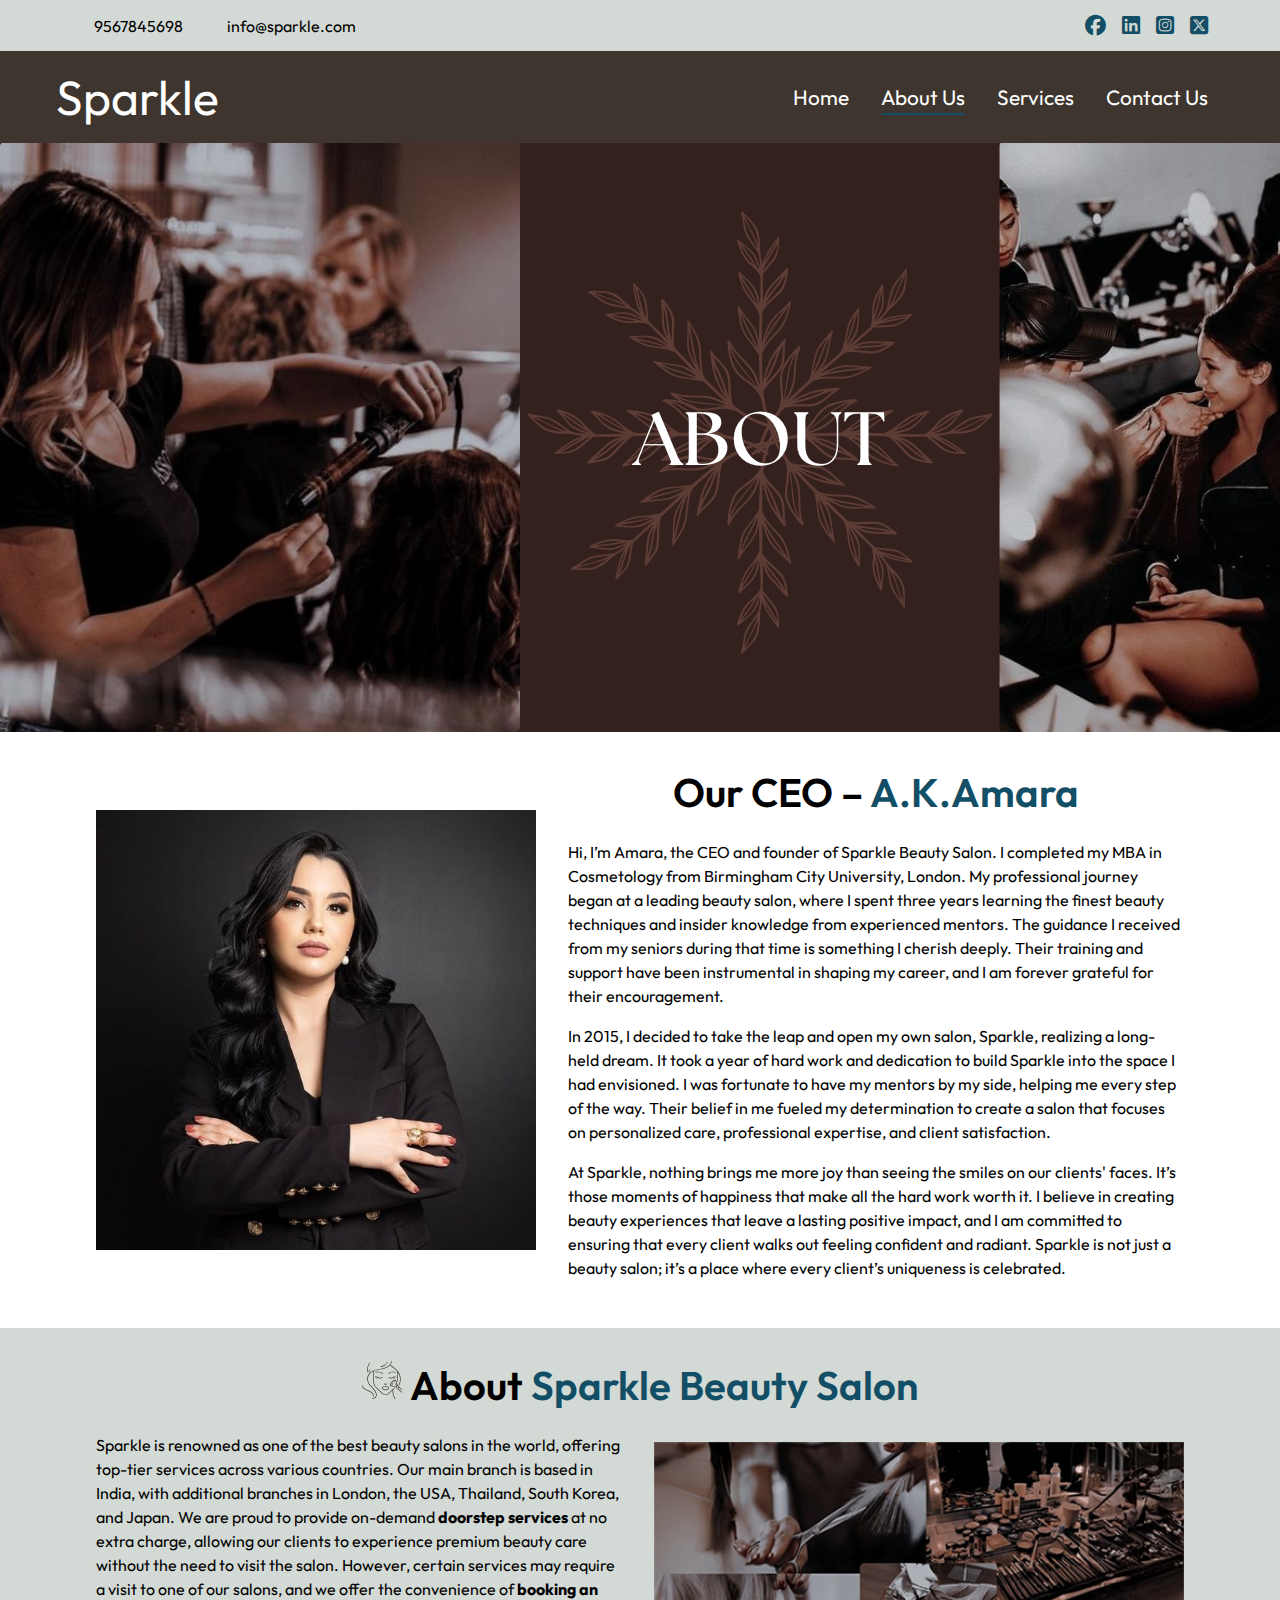
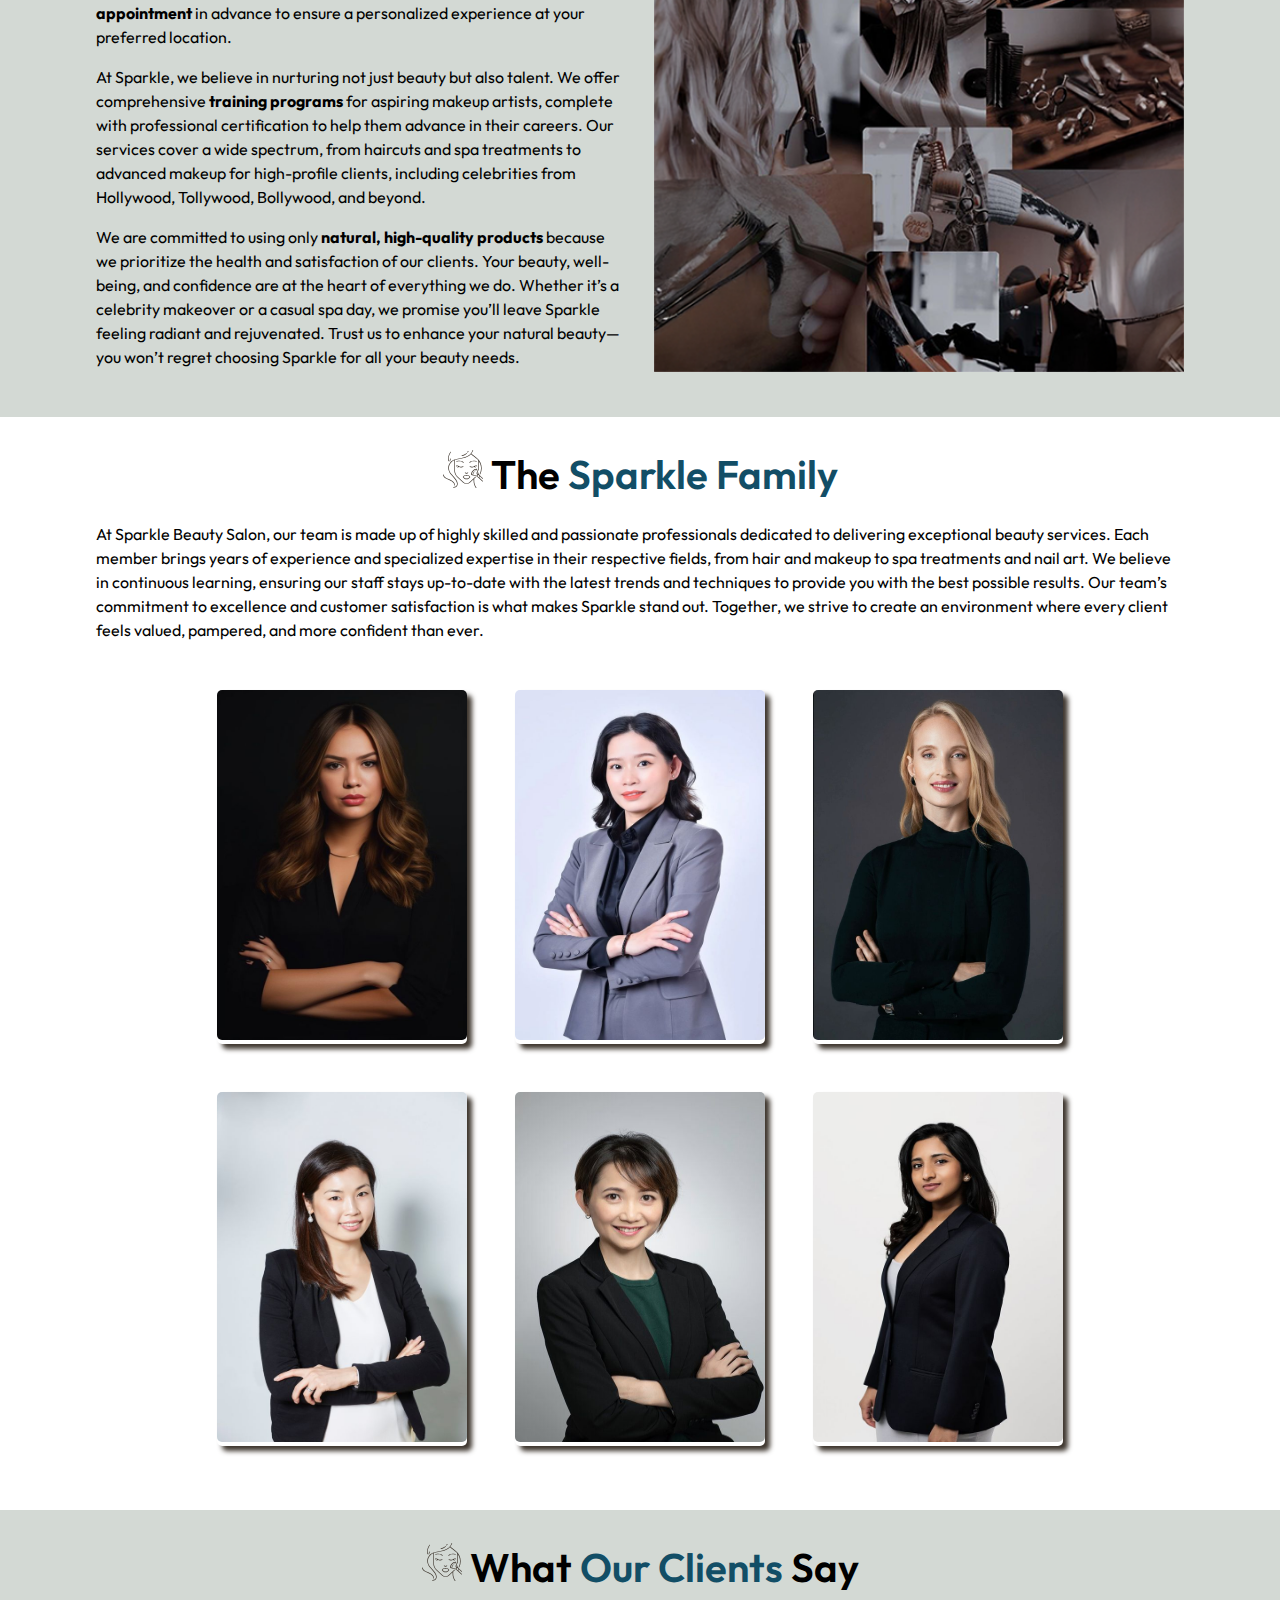
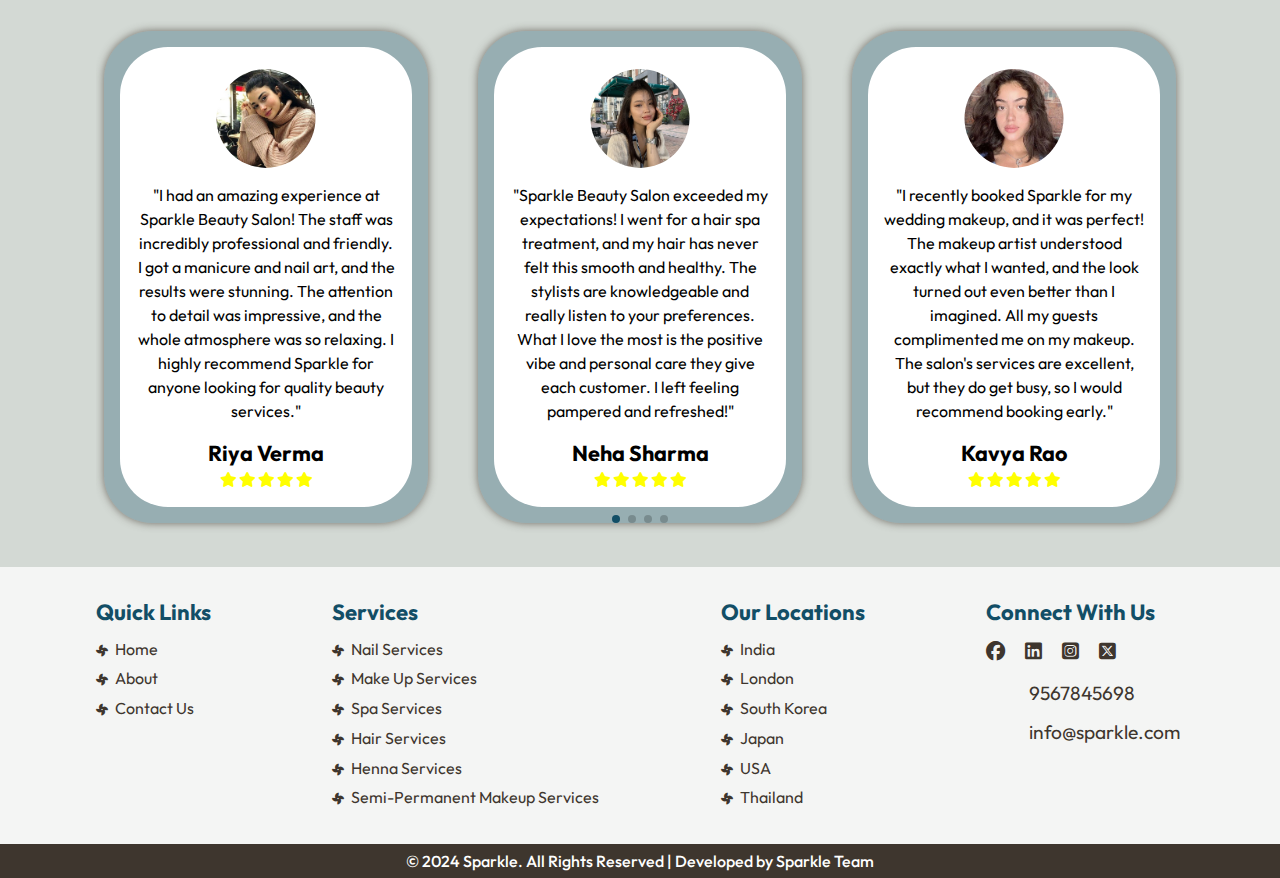
==== commit 75f01c5c: "Update about.html" ====
--- a/about.html
+++ b/about.html
@@ -63,7 +63,7 @@
     <!-- header part ends -->
 
     <!-- banner part starts -->
-    <div class="banner-slide">
+    <div class="banner-slide abb">
         <img src="assets/images/about-banner.png" alt="banner">
     </div>
     <!-- banner part ends -->
@@ -505,4 +505,4 @@
     </script>
 </body>
 
-</html>+</html>
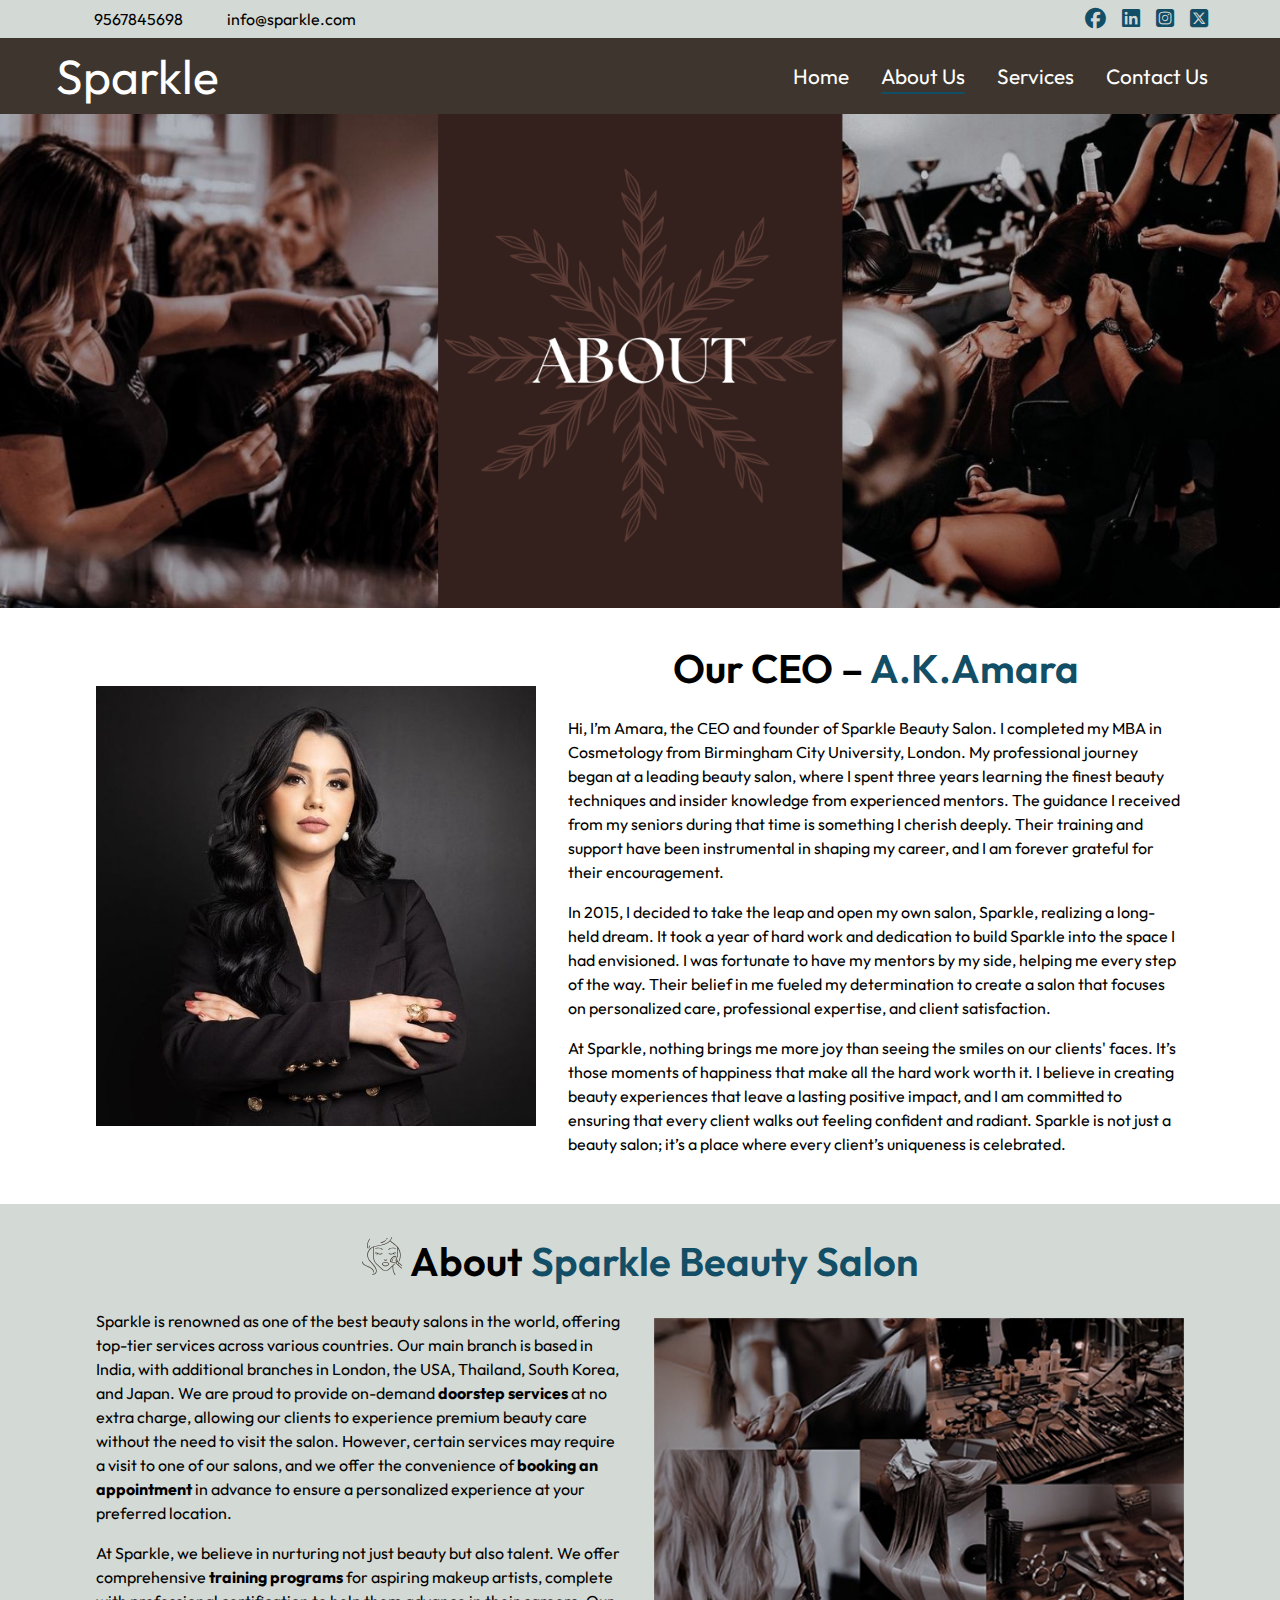
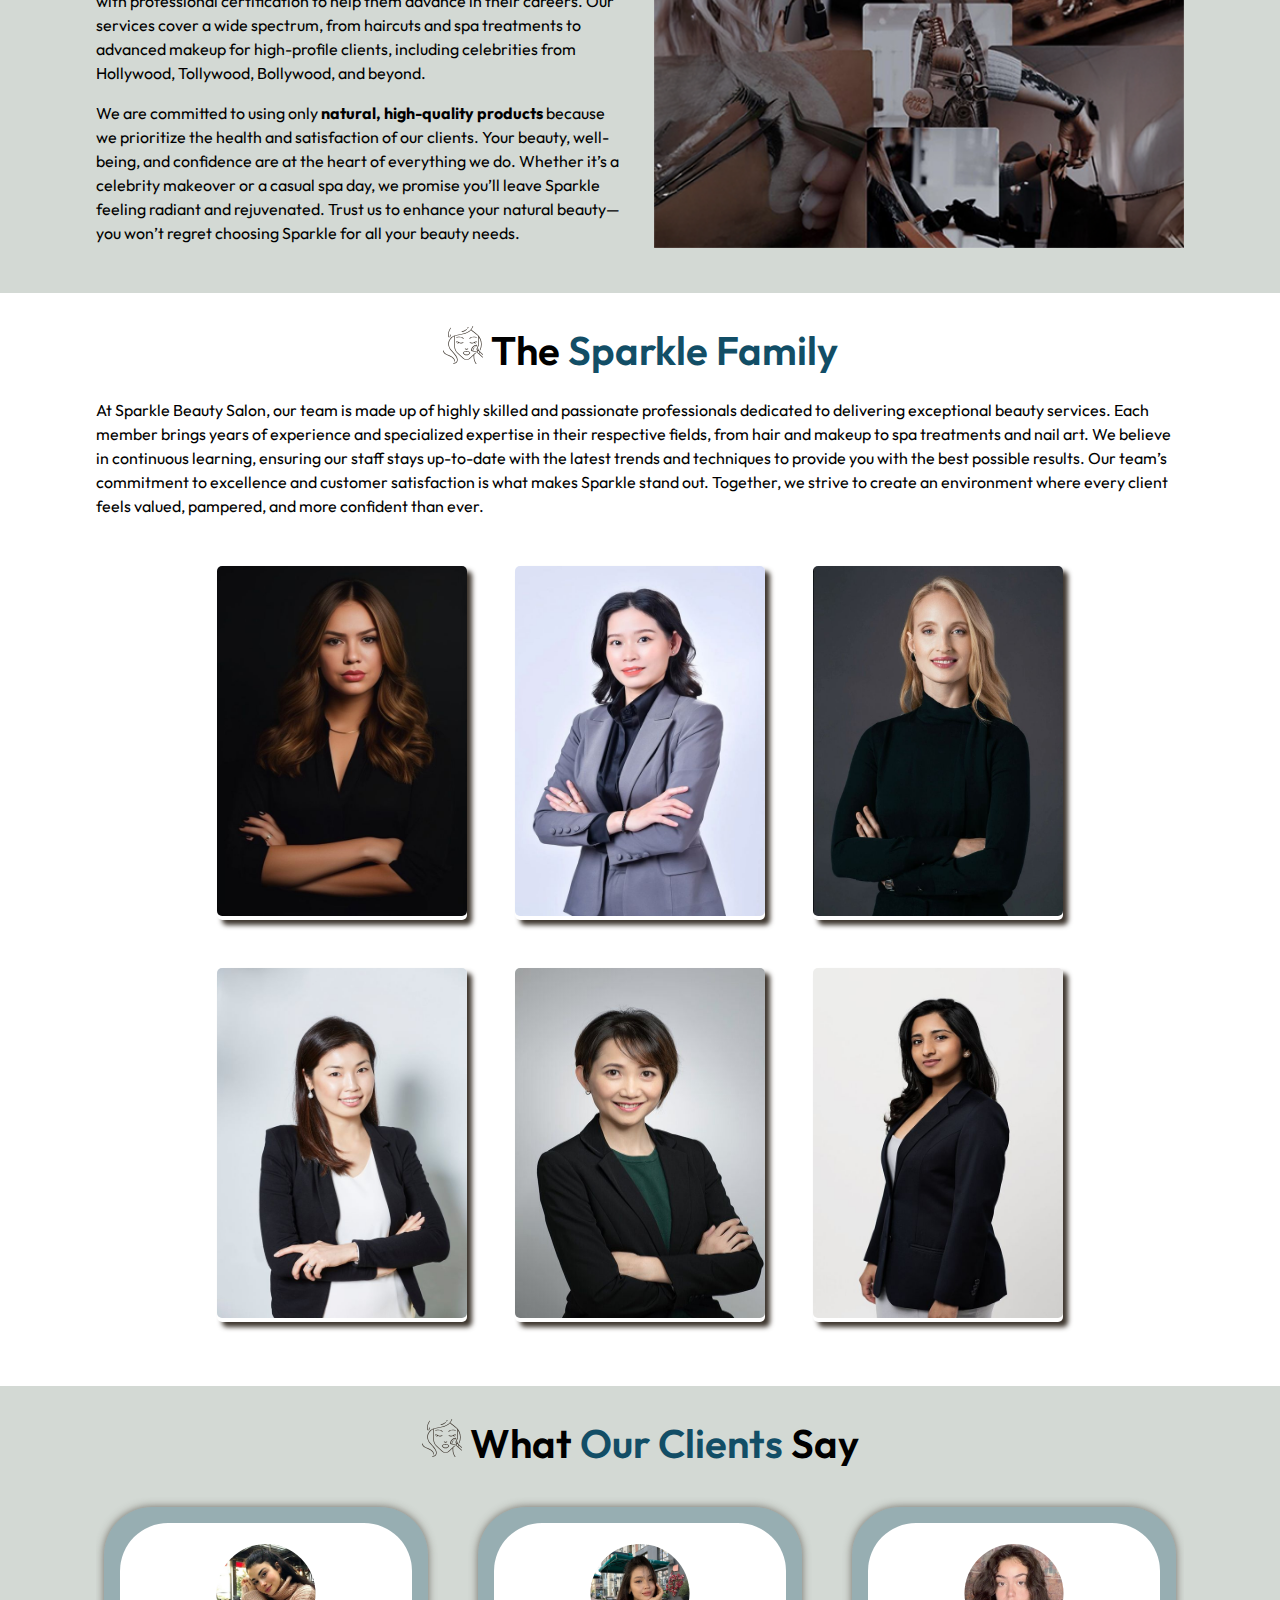
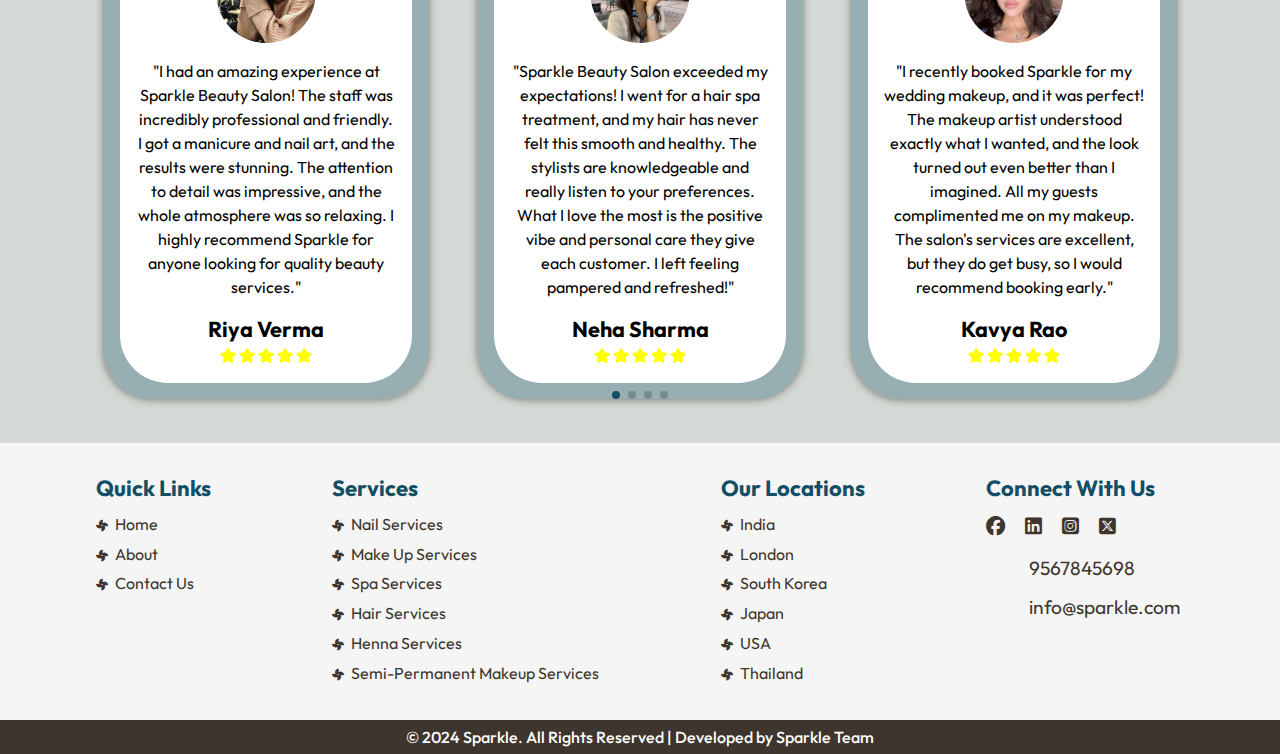
==== commit 2a04fce0: "checking" ====
--- a/about.html
+++ b/about.html
@@ -63,7 +63,7 @@
     <!-- header part ends -->
 
     <!-- banner part starts -->
-    <div class="banner-slide abb">
+    <div class="banner-slide banner-img">
         <img src="assets/images/about-banner.png" alt="banner">
     </div>
     <!-- banner part ends -->
@@ -505,4 +505,4 @@
     </script>
 </body>
 
-</html>
+</html>--- a/assets/css/style.css
+++ b/assets/css/style.css
@@ -34,7 +34,7 @@
     display: flex;
     justify-content: space-between;
     align-items: center;
-    padding: 1rem 3.5rem;
+    padding: 0.5rem 3.5rem;
     position: relative;
     background-color: var(--color2);
 }
@@ -89,7 +89,7 @@
 .main-nav {
     display: flex;
     justify-content: space-between;
-    padding: 0.5rem 4rem;
+    padding: 0.1rem 4rem;
     background-color: var(--color1);
     position: relative;
 }
@@ -154,7 +154,7 @@
 .banner-slide {
     width: 100%;
     height: 100%;
-    padding-top: 8.9rem;
+    padding-top: 6.9rem;
 }
 
 .tb-space {
@@ -766,4 +766,8 @@
 
 .main {
     flex: 1;
+}
+
+.banner-img img {
+    width: 100%;
 }--- a/assets/css/responsive.css
+++ b/assets/css/responsive.css
@@ -220,7 +220,7 @@
     }
 
     .nav-bar {
-        padding: 1rem 1.5rem;
+        padding: 0.2em 1.5rem;
     }
 
     .quick-links .user-acc {
@@ -260,7 +260,7 @@
     }
 
     .banner-slide {
-        padding-top: 5.7rem;
+        padding-top: 4.2rem;
     }
 
     .training img,
@@ -269,7 +269,7 @@
     }
 
     .service-card {
-        width: 360px;
+        width: 340px;
     }
 
     .top-head span>img {
@@ -342,7 +342,7 @@
     }
 
     .test-swipe .swiper {
-        height: 570px;
+        height: 605px;
     }
 
     .pro-service {
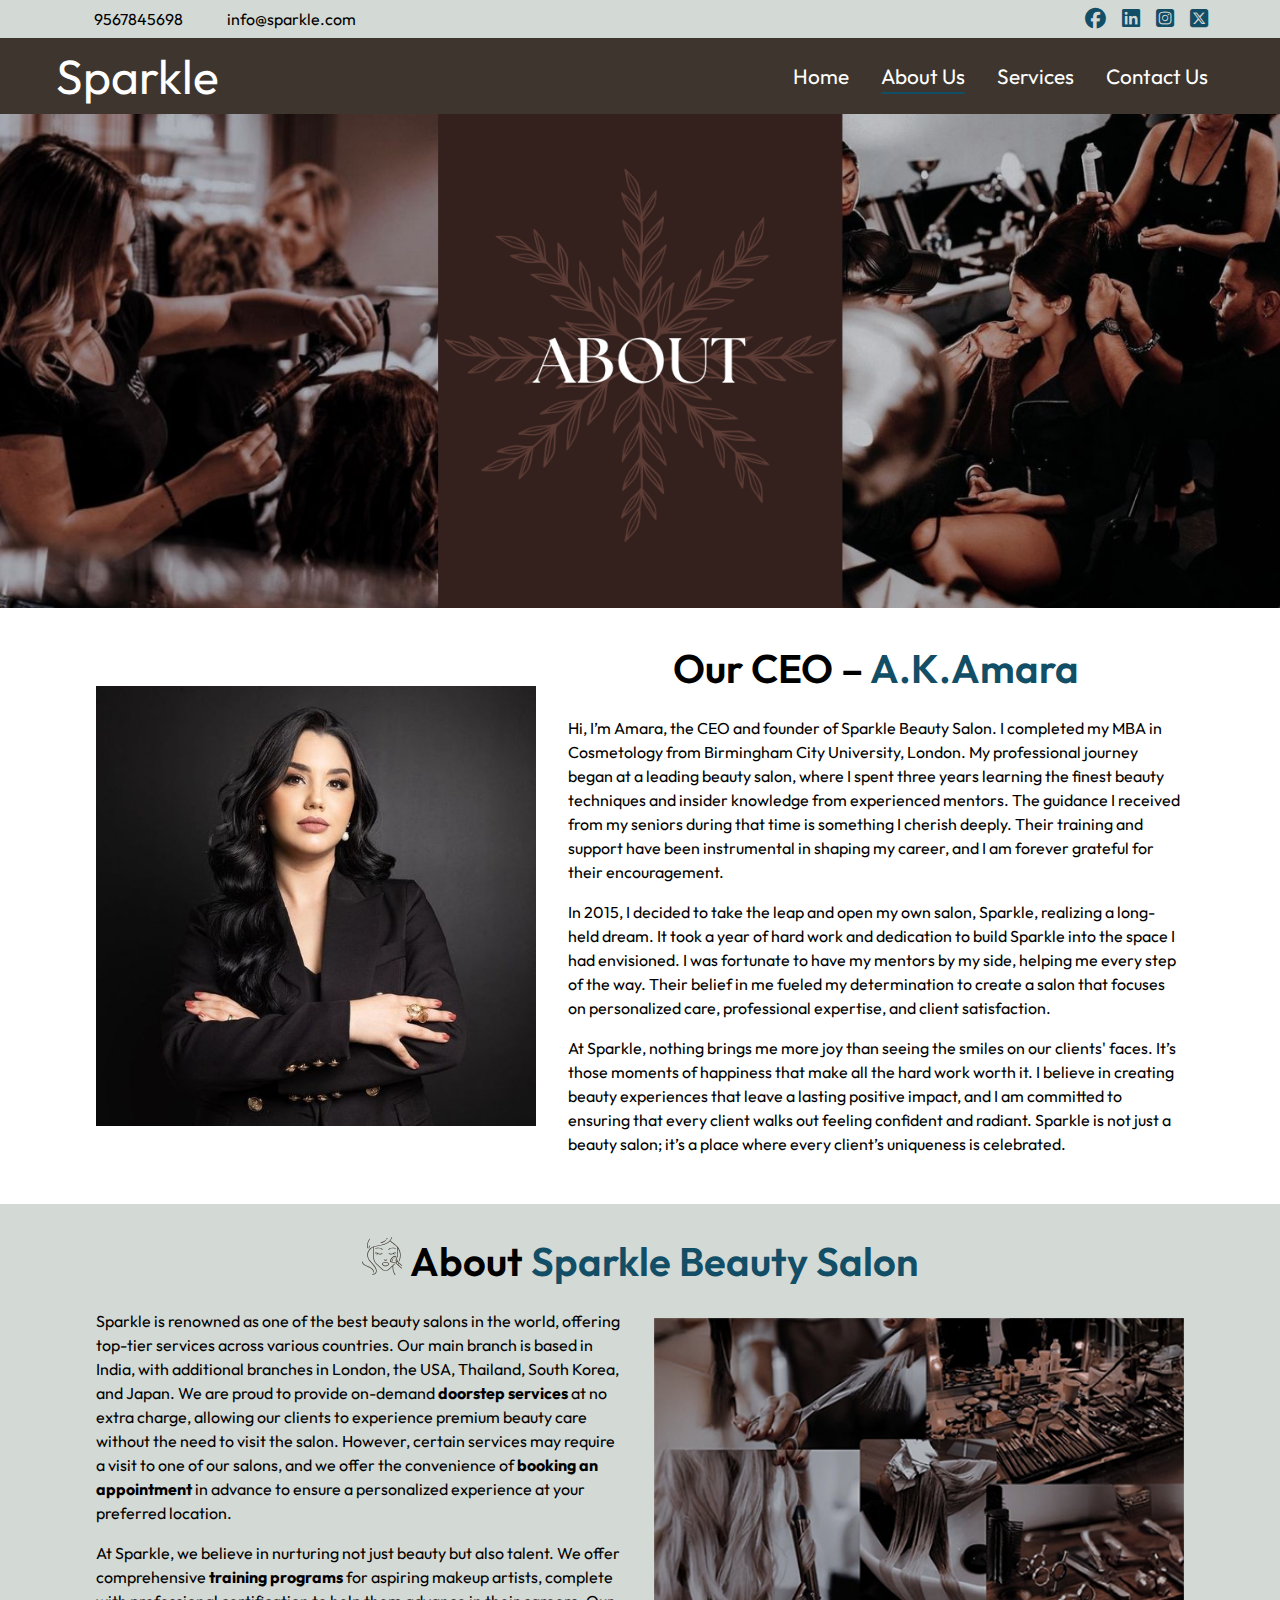
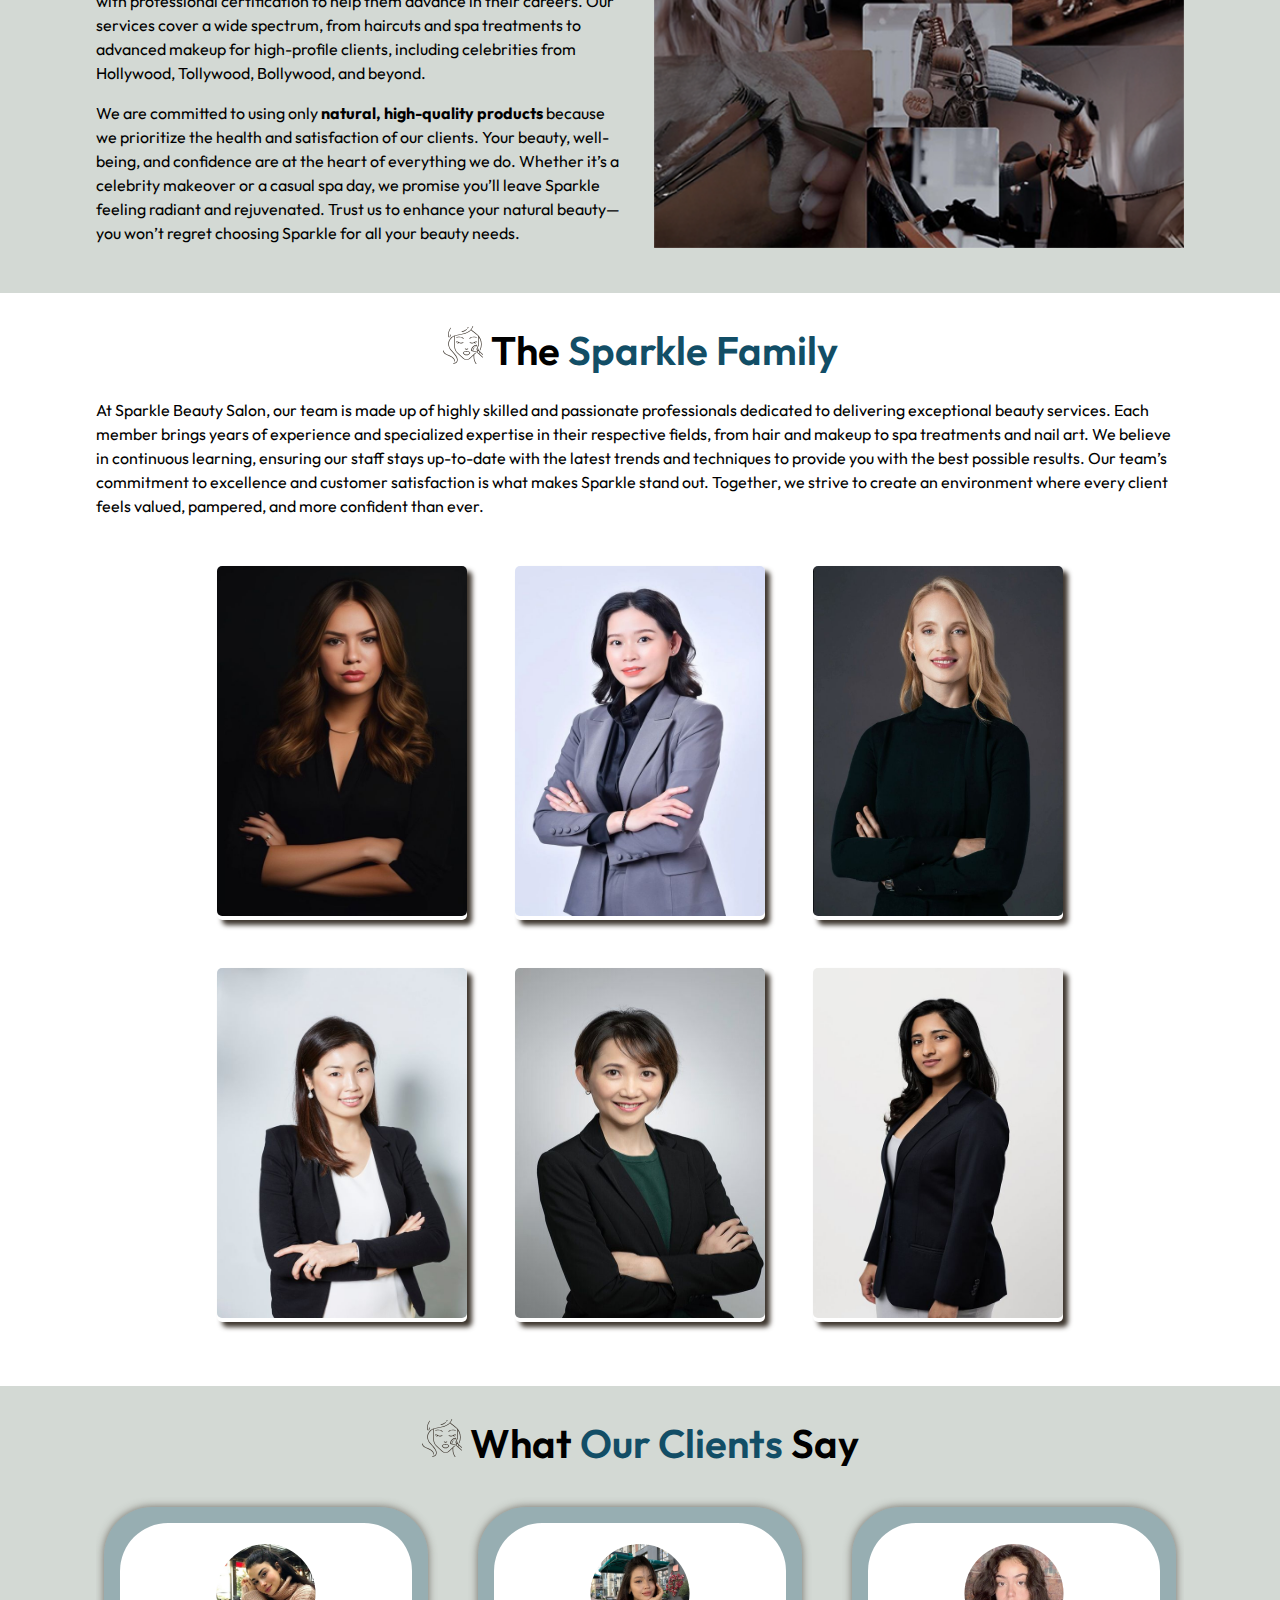
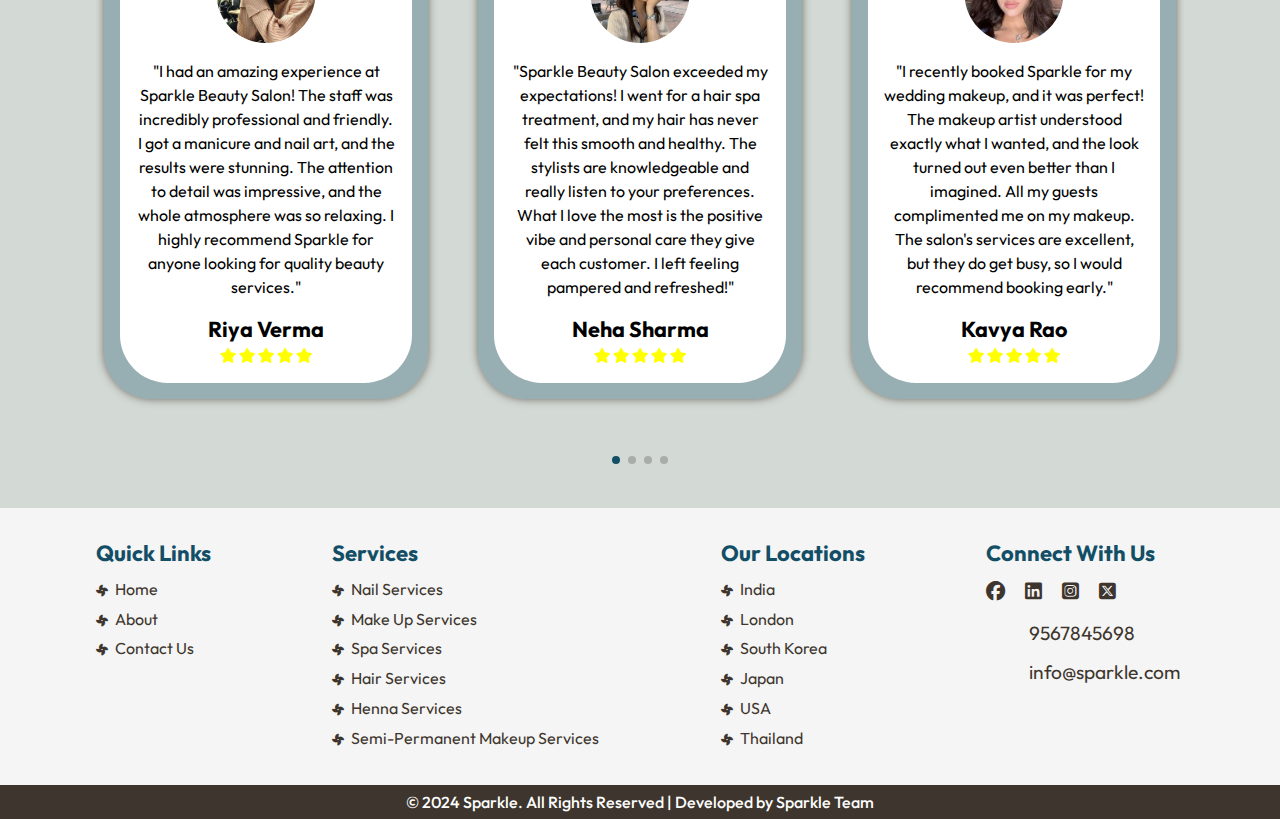
==== commit 2bae78eb: "checking" ====
--- a/about.html
+++ b/about.html
@@ -460,7 +460,7 @@
             speed: 400,
             slidesPerView: 3,
             spaceBetween: 50,
-            autoplay: true,
+            autoplay: false,
             autoplayspeed: 2000,
             pagination: {
                 el: '.swiper-pagination',
@@ -484,24 +484,6 @@
                 }
             }
         });
-
-        $('.xmark-icon').hide();
-        $('.menu-bar .menu-tabs').on('click', function () {
-            $('.quick-links').show();
-            $('.quick-links').animate({ top: '5.5rem' });
-            $('.menu-tabs').hide();
-            $('.xmark-icon').show();
-        });
-        $('.xmark-icon').on('click', function () {
-            $('.quick-links').hide();
-            $('.quick-links').animate({ top: '-6.5rem' });
-            $('.menu-tabs').show();
-            $('.xmark-icon').hide();
-        });
-        $('.quick-links li a').click(function () {
-            $('.quick-links .tabs').removeClass("active ");
-            $(this).addClass("active ");
-        });
     </script>
 </body>
 
--- a/assets/css/style.css
+++ b/assets/css/style.css
@@ -121,6 +121,12 @@
 .main-nav .social-media ul li a i {
     font-size: 1.3rem;
     color: var(--color3);
+    transition: all 0.3s linear;
+}
+
+.main-nav .social-media ul li a:hover i {
+    color: var(--color2);
+    transform: scale(1.1);
 }
 
 .drop-down {
@@ -311,6 +317,7 @@
     background-color: #ffffff;
     box-shadow: -10px 9px 20px #3e362ebd;
     width: 425px;
+    width: 370px;
     border-radius: 1rem;
 }
 
@@ -338,6 +345,7 @@
 .all-services h2 {
     padding: 0 0 1rem 0;
     color: #d3d9d4;
+    font-size: 1.3rem;
 }
 
 .all-services .card-cont {
@@ -589,7 +597,7 @@
 
 .test-swipe .swiper {
     width: 100%;
-    height: 520px;
+    height: 525px;
     padding: 1rem 0.5rem;
 }
 
@@ -689,7 +697,7 @@
 
 .appointment,
 .training-space {
-    padding-top: 10rem;
+    padding-top: 8rem;
 }
 
 .appointment h1,
--- a/assets/css/responsive.css
+++ b/assets/css/responsive.css
@@ -1,3 +1,9 @@
+@media (min-width:1200px) and (max-width:1300px) {
+    .test-swipe .swiper {
+        height: 585px;
+    }
+}
+
 @media (min-width:768px) and (max-width:992px) {
     .menu-bar {
         display: flex;
@@ -189,6 +195,10 @@
     .contact-form {
         padding: 1rem;
     }
+
+    .input-fields {
+        grid-template-columns: auto auto;
+    }
 }
 
 
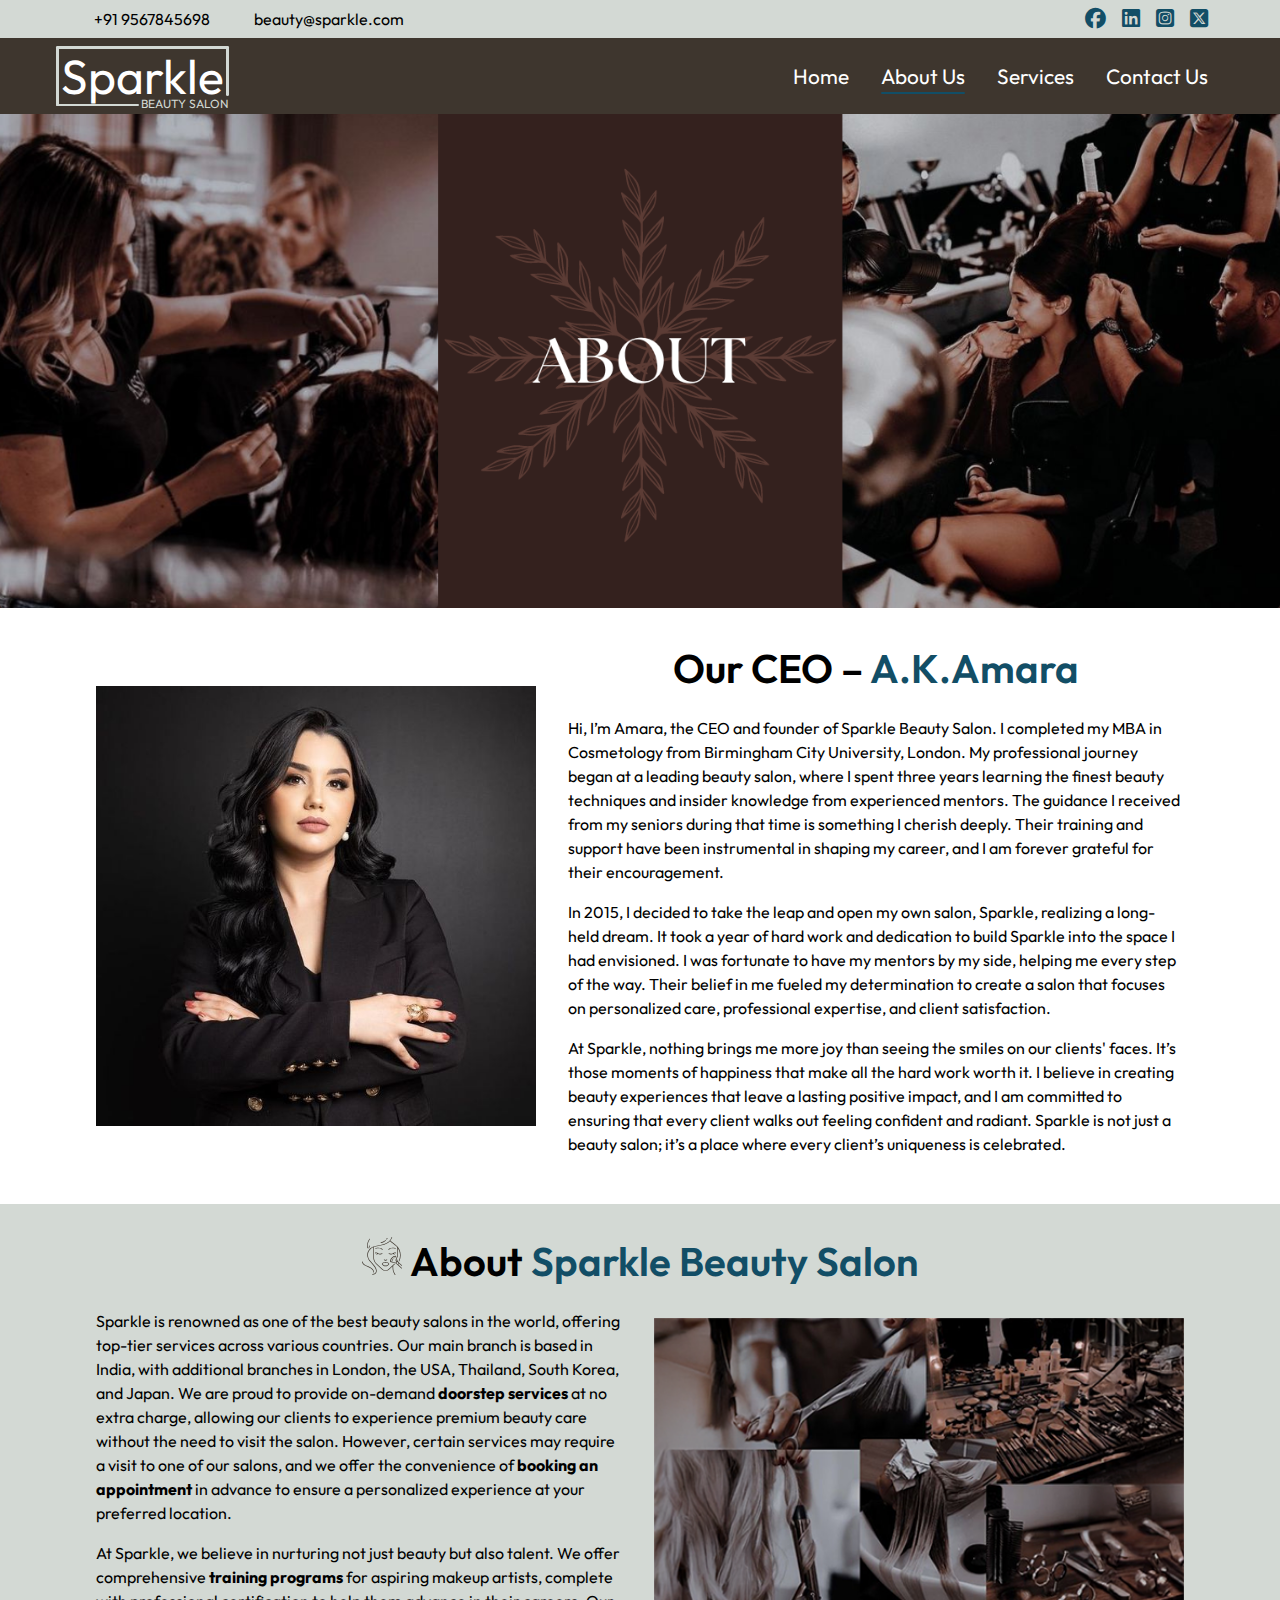
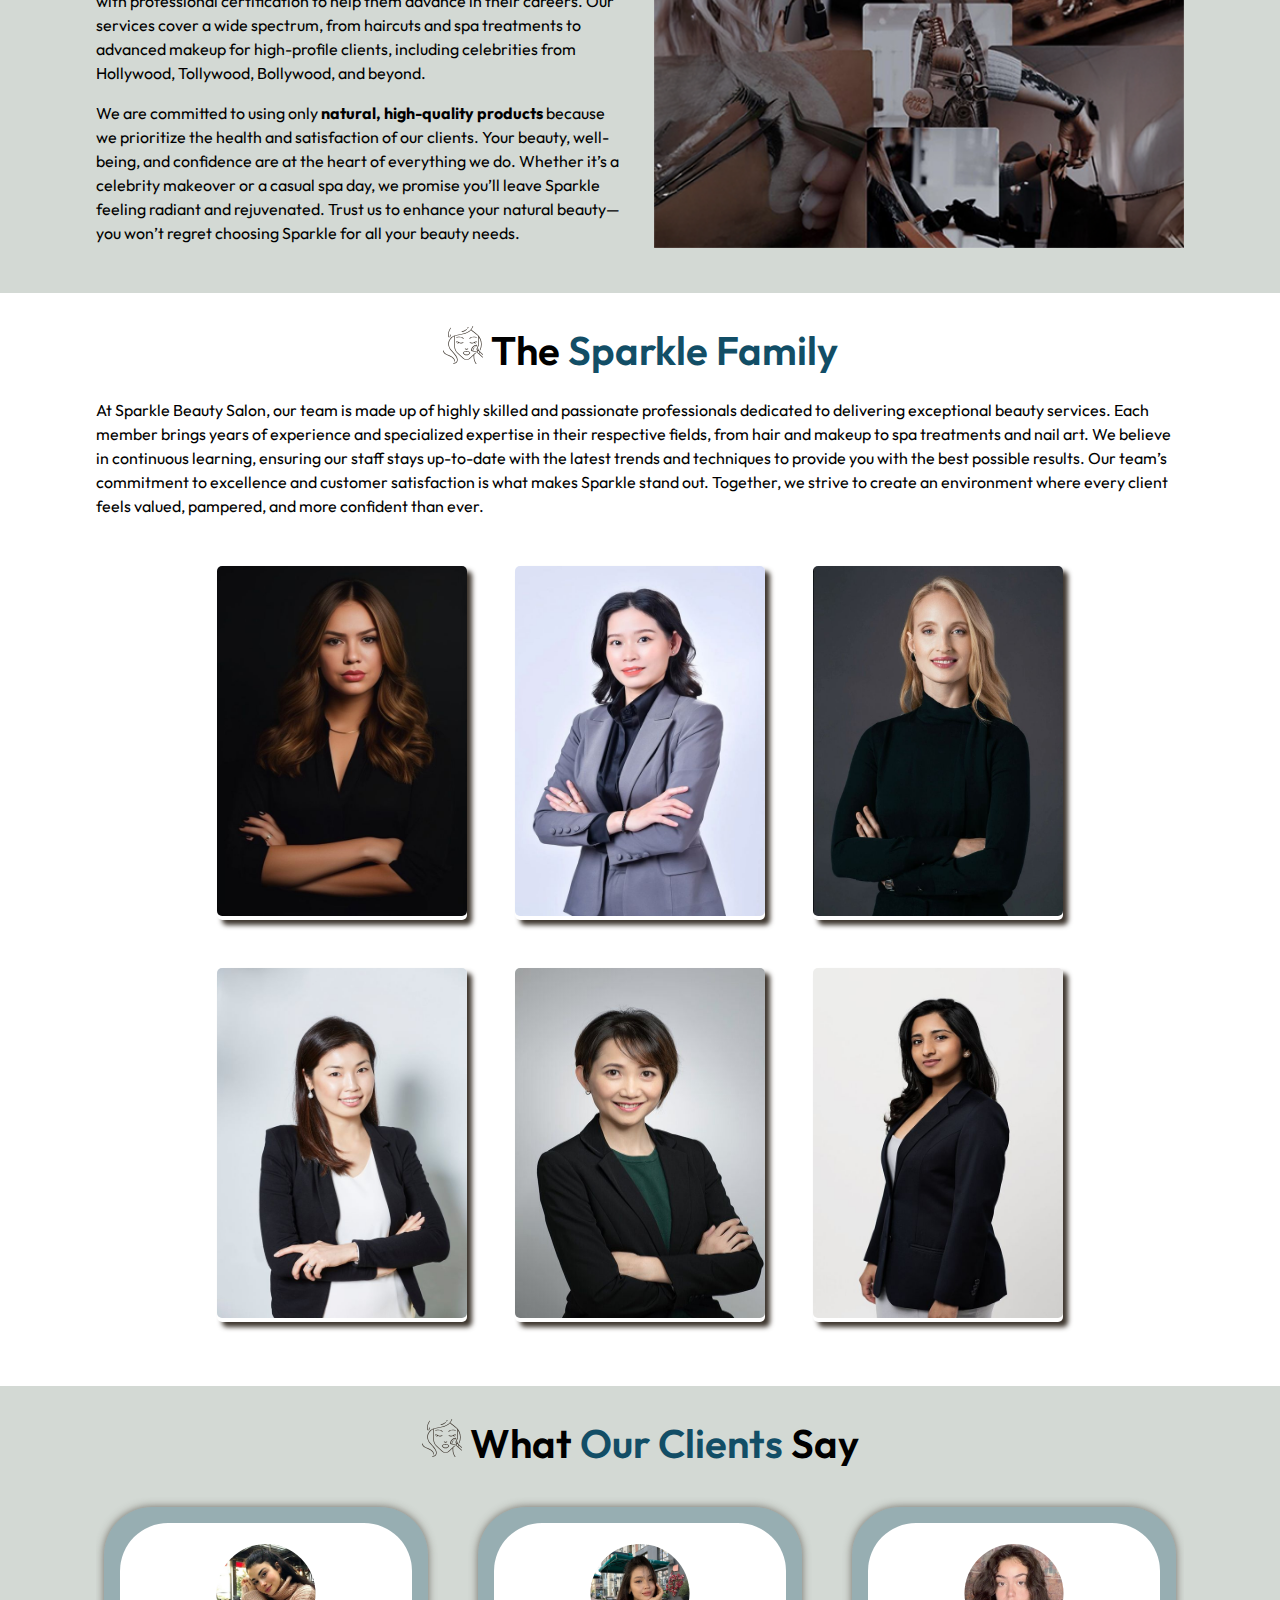
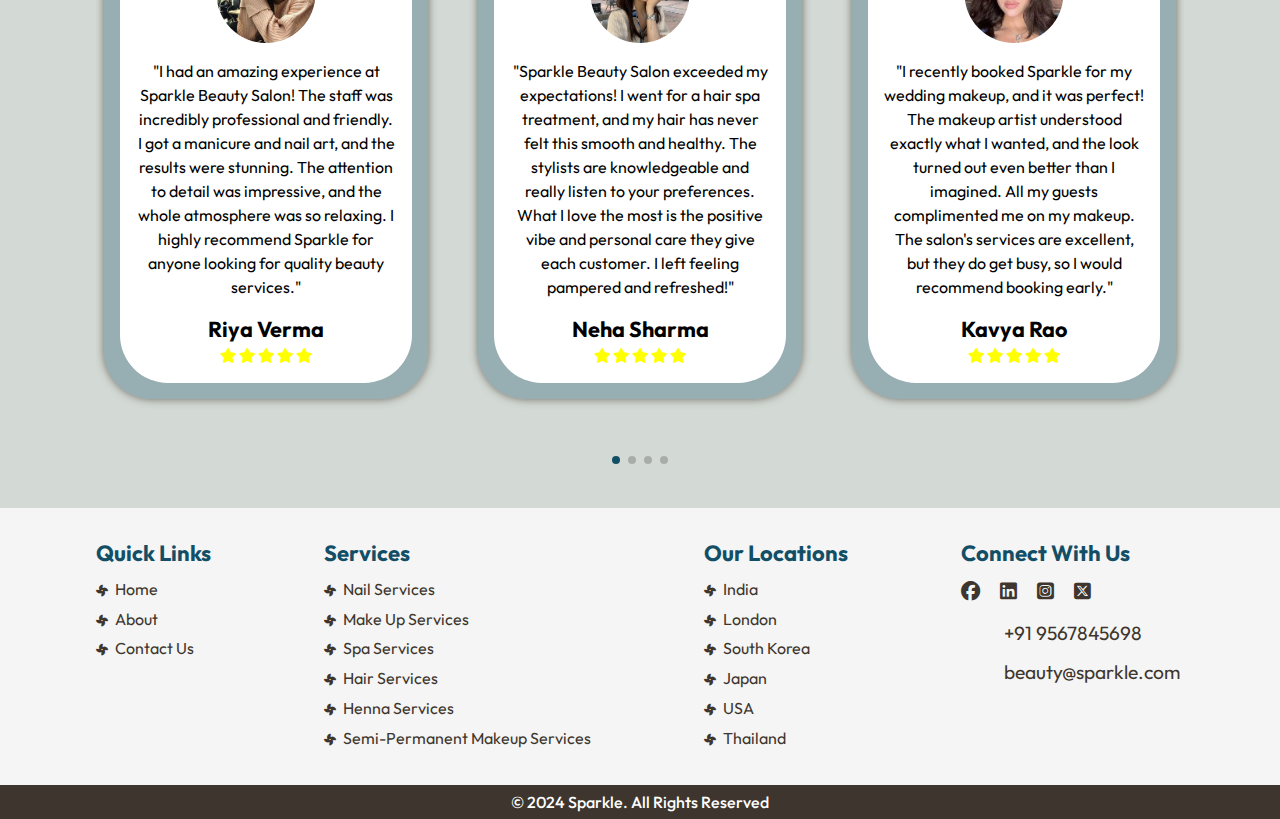
==== commit 5998a5c3: "checking" ====
--- a/about.html
+++ b/about.html
@@ -27,10 +27,10 @@
         <div class="main-nav">
             <div class="cont-icon">
                 <lord-icon src="https://cdn.lordicon.com/tftaqjwp.json" trigger="loop" colors="primary:#124e66"
-                    style="width:25px;height:25px" class="lord-icon"></lord-icon> <a>9567845698</a>
+                    style="width:25px;height:25px" class="lord-icon"></lord-icon> <a>+91 9567845698</a>
                 <lord-icon src="https://cdn.lordicon.com/rhvddzym.json" trigger="loop" colors="primary:#124e66"
                     style="width:35px;height:35px" class="lord-icon">
-                </lord-icon> <a>info@sparkle.com</a>
+                </lord-icon> <a>beauty@sparkle.com</a>
             </div>
             <div class="cont-icon social-media">
                 <ul>
@@ -42,9 +42,13 @@
             </div>
         </div>
         <nav class="nav-bar">
-            <div>
-                <a href="index.html" class="logo">Sparkle</a>
-                <!-- Everlasting Bliss -->
+            <div class="logo">
+                <span class="one"></span>
+                <span class="two"></span>
+                <a href="index.html">Sparkle</a>
+                <span class="three"></span>
+                <span class="four">Beauty Salon</span>
+                <span class="five"></span>
             </div>
             <div class="quick-links">
                 <ul>
@@ -424,26 +428,24 @@
                         <div class="connect-footer">
                             <lord-icon src="https://cdn.lordicon.com/tftaqjwp.json" trigger="loop"
                                 colors="primary:#124e66" style="width:35px;height:25px" class="lord-icon"></lord-icon>
-                            <a>9567845698</a>
+                            <a>+91 9567845698</a>
                         </div>
                         <div class="connect-footer">
                             <lord-icon src="https://cdn.lordicon.com/rhvddzym.json" trigger="loop"
                                 colors="primary:#124e66" style="width:35px;height:35px" class="lord-icon">
-                            </lord-icon> <a>info@sparkle.com</a>
+                            </lord-icon> <a>beauty@sparkle.com</a>
                         </div>
                     </div>
                 </div>
             </div>
         </div>
         <div class="copyright">
-            <p>&copy; 2024 Sparkle. All Rights Reserved | Developed by Sparkle Team</p>
+            <p>&copy; 2024 Sparkle. All Rights Reserved</p>
         </div>
         </div>
     </footer>
     <!-- Footer Ends -->
 
-    <!-- script js -->
-    <script src="assets/js/script.js"></script>
     <!-- jquery -->
     <script src="https://cdnjs.cloudflare.com/ajax/libs/jquery/3.7.1/jquery.min.js"></script>
     <!-- bootstrap js -->
@@ -460,7 +462,7 @@
             speed: 400,
             slidesPerView: 3,
             spaceBetween: 50,
-            autoplay: false,
+            autoplay: true,
             autoplayspeed: 2000,
             pagination: {
                 el: '.swiper-pagination',
@@ -485,6 +487,8 @@
             }
         });
     </script>
+    <!-- js -->
+    <script src="assets/js/script.js"></script>
 </body>
 
 </html>--- a/assets/css/style.css
+++ b/assets/css/style.css
@@ -40,8 +40,67 @@
 }
 
 .logo {
+    position: relative;
+}
+
+.logo a {
     color: #fff;
     font-size: 3rem;
+    padding: 2px 5px 0;
+}
+
+.logo .one {
+    position: absolute;
+    content: "";
+    width: 100%;
+    height: 4%;
+    top: 0;
+    left: 0;
+    background-color: var(--color1);
+    border-radius: 2rem;
+}
+
+.logo .two {
+    position: absolute;
+    content: "";
+    width: 2%;
+    height: 100%;
+    top: 0;
+    left: 0;
+    background-color: var(--color1);
+    border-radius: 2rem;
+}
+
+.logo .three {
+    position: absolute;
+    content: "";
+    width: 48%;
+    height: 4%;
+    bottom: 0;
+    left: 0;
+    background-color: var(--color1);
+    border-radius: 2rem;
+}
+
+.logo .four {
+    position: absolute;
+    content: "";
+    bottom: -5px;
+    right: 0;
+    font-size: 12px;
+    color: var(--color1);
+    text-transform: uppercase;
+}
+
+.logo .five {
+    position: absolute;
+    content: "";
+    width: 2%;
+    height: 83%;
+    top: 0;
+    right: 0;
+    background-color: var(--color1);
+    border-radius: 2rem;
 }
 
 .menu-bar {
--- a/assets/css/responsive.css
+++ b/assets/css/responsive.css
@@ -203,7 +203,7 @@
 
 
 
-@media (max-width:599px) {
+@media (max-width:690px) {
     .menu-bar {
         display: flex;
         justify-content: center;
@@ -212,7 +212,7 @@
     }
 
     .menu-bar a {
-        font-size: 25px;
+        font-size: 30px;
         color: #fff;
     }
 
@@ -230,7 +230,7 @@
     }
 
     .nav-bar {
-        padding: 0.2em 1.5rem;
+        padding: 0.5em 1rem;
     }
 
     .quick-links .user-acc {
@@ -270,16 +270,16 @@
     }
 
     .banner-slide {
-        padding-top: 4.2rem;
+        padding-top: 4.7rem;
     }
 
     .training img,
     .about-cont img {
-        width: 320px;
+        width: 530px;
     }
 
     .service-card {
-        width: 340px;
+        width: 500px;
     }
 
     .top-head span>img {
@@ -388,4 +388,16 @@
     .spark-fam {
         gap: 1.2rem;
     }
+}
+
+@media (max-width: 599px) {
+
+    .training img,
+    .about-cont img {
+        width: 320px;
+    }
+
+    .service-card {
+        width: 360px;
+    }
 }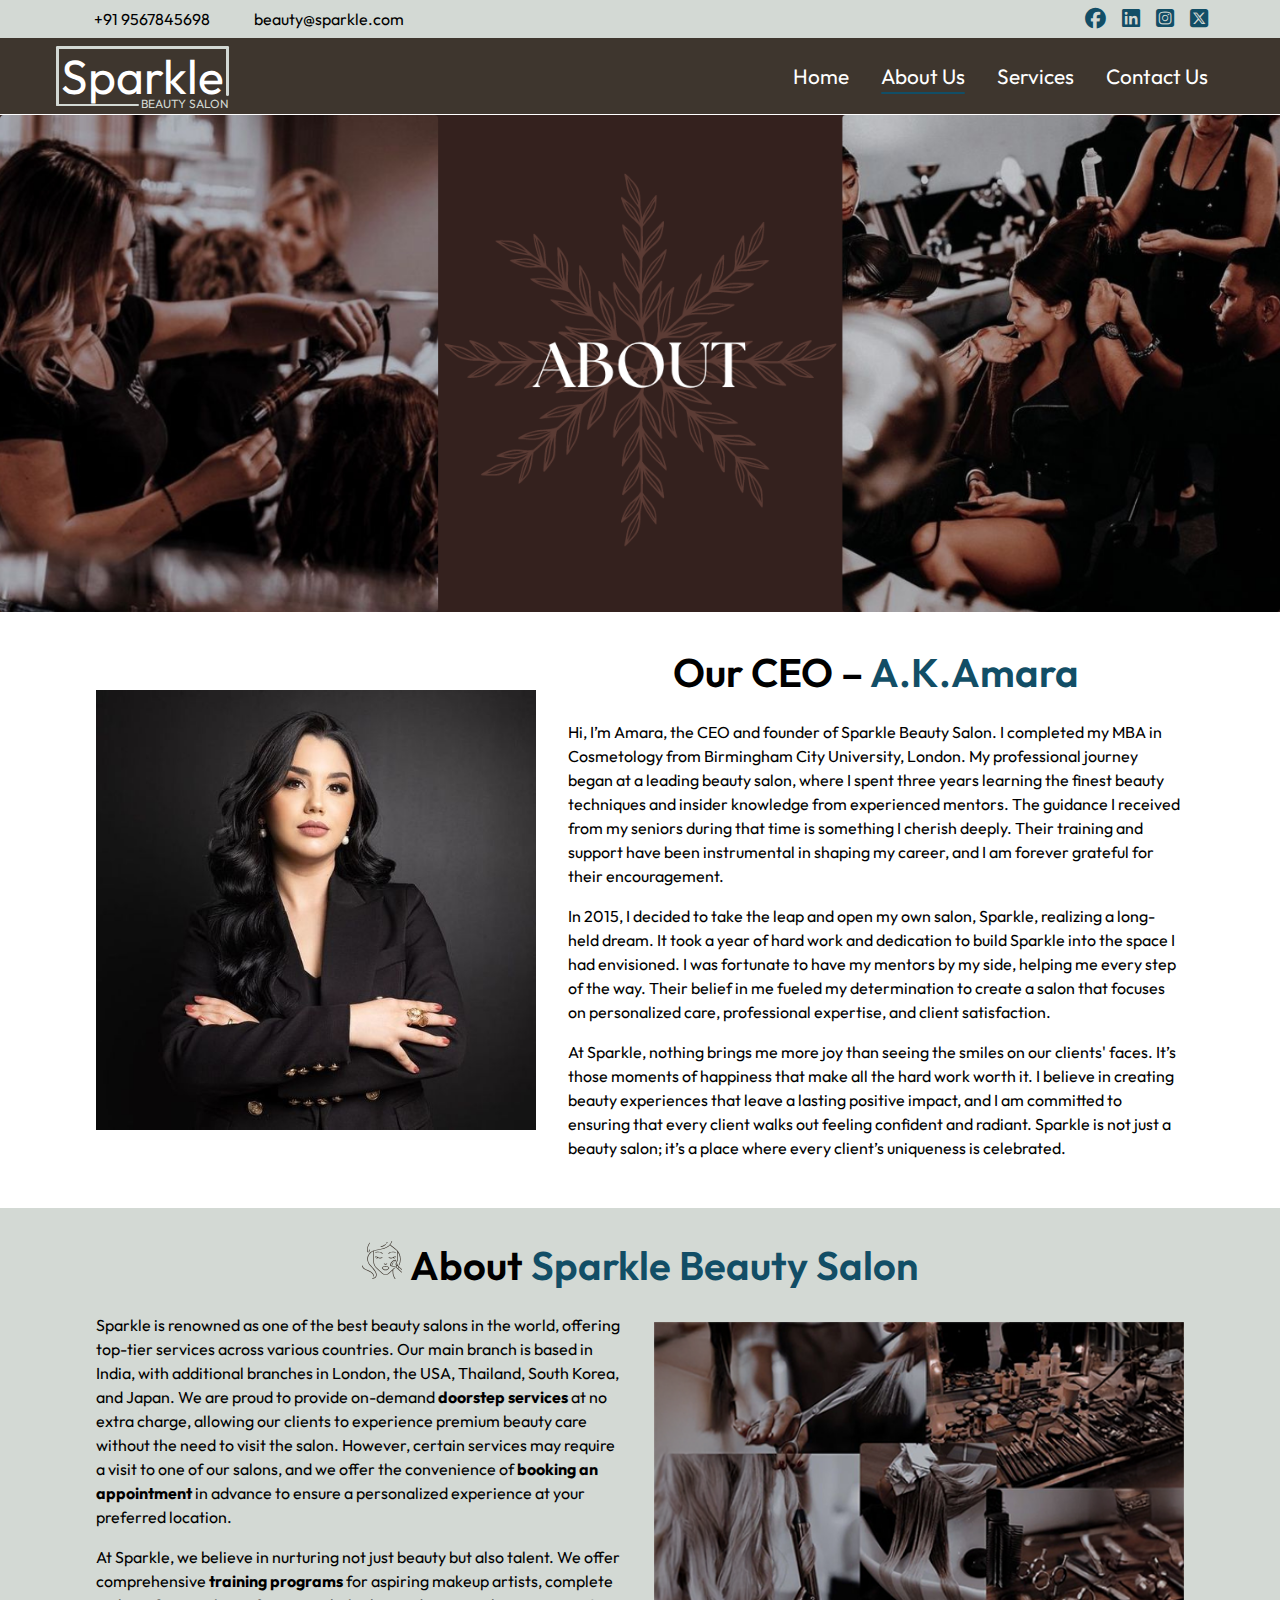
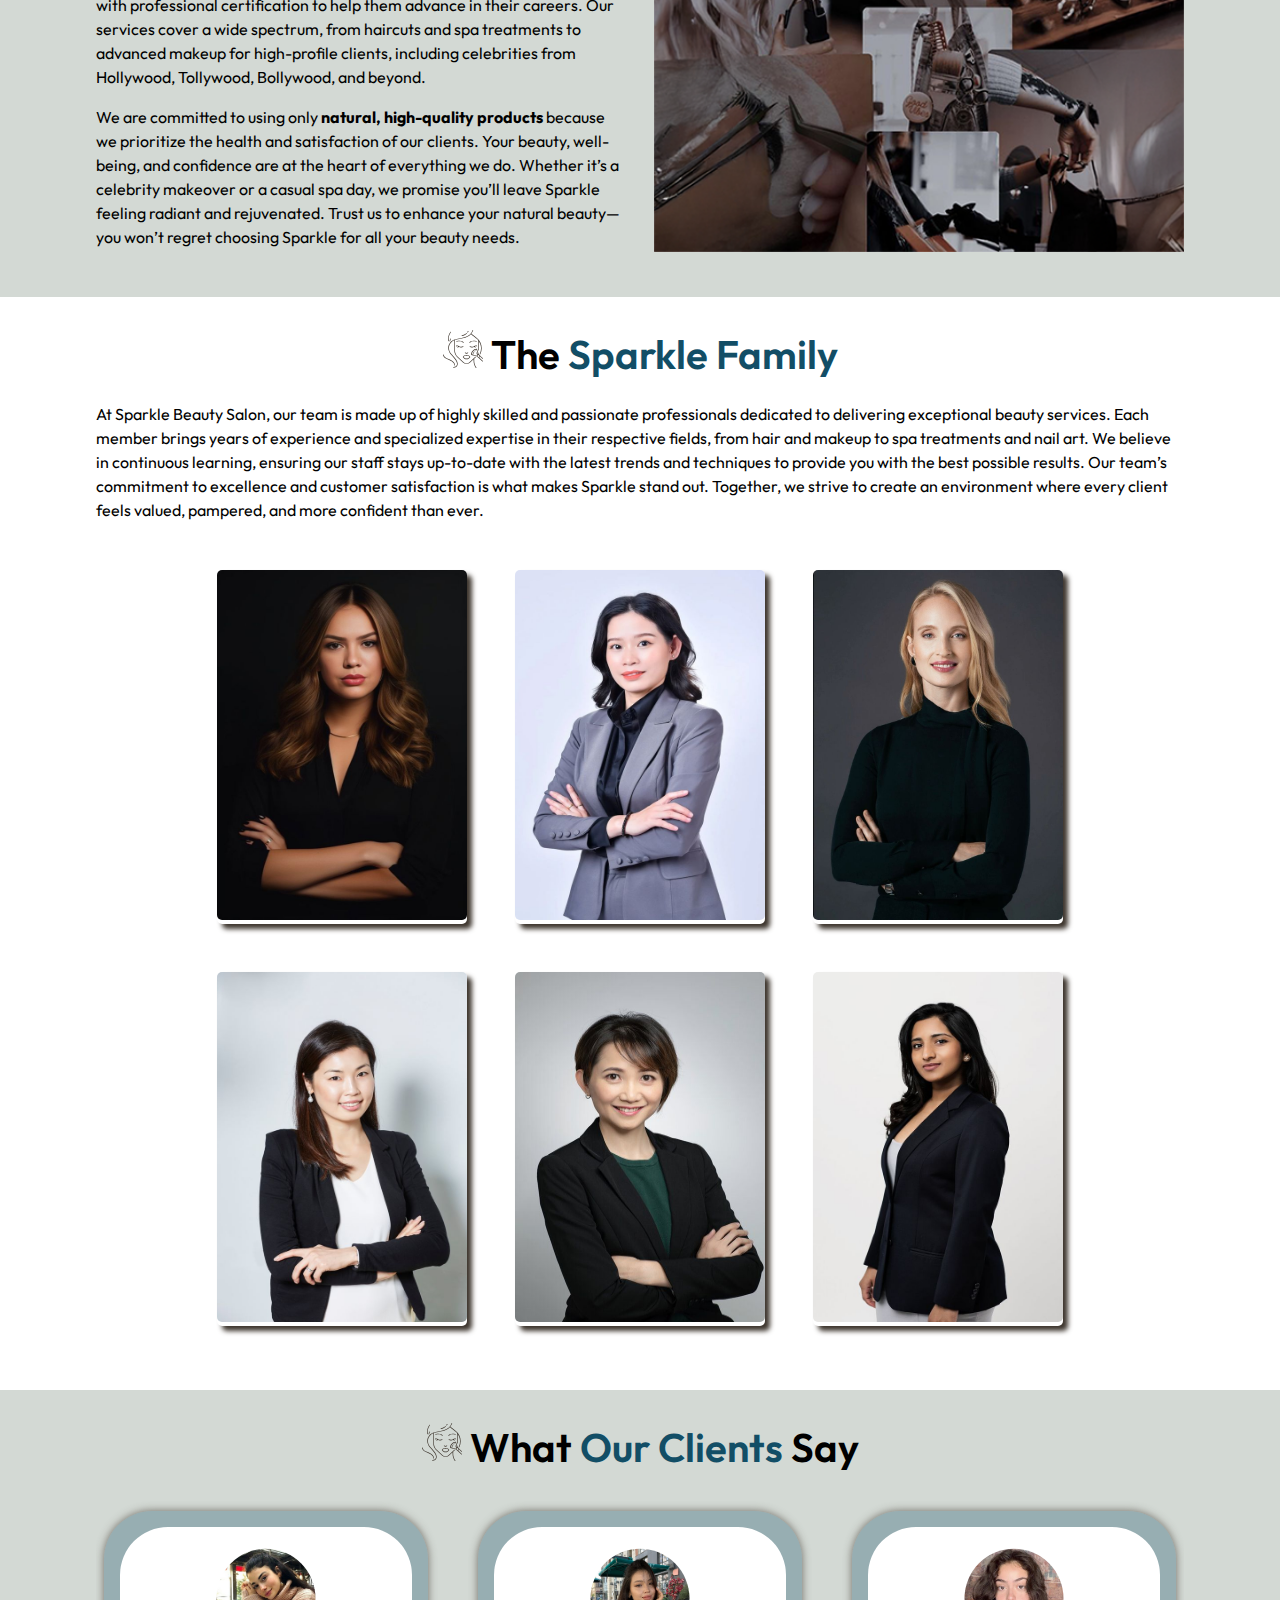
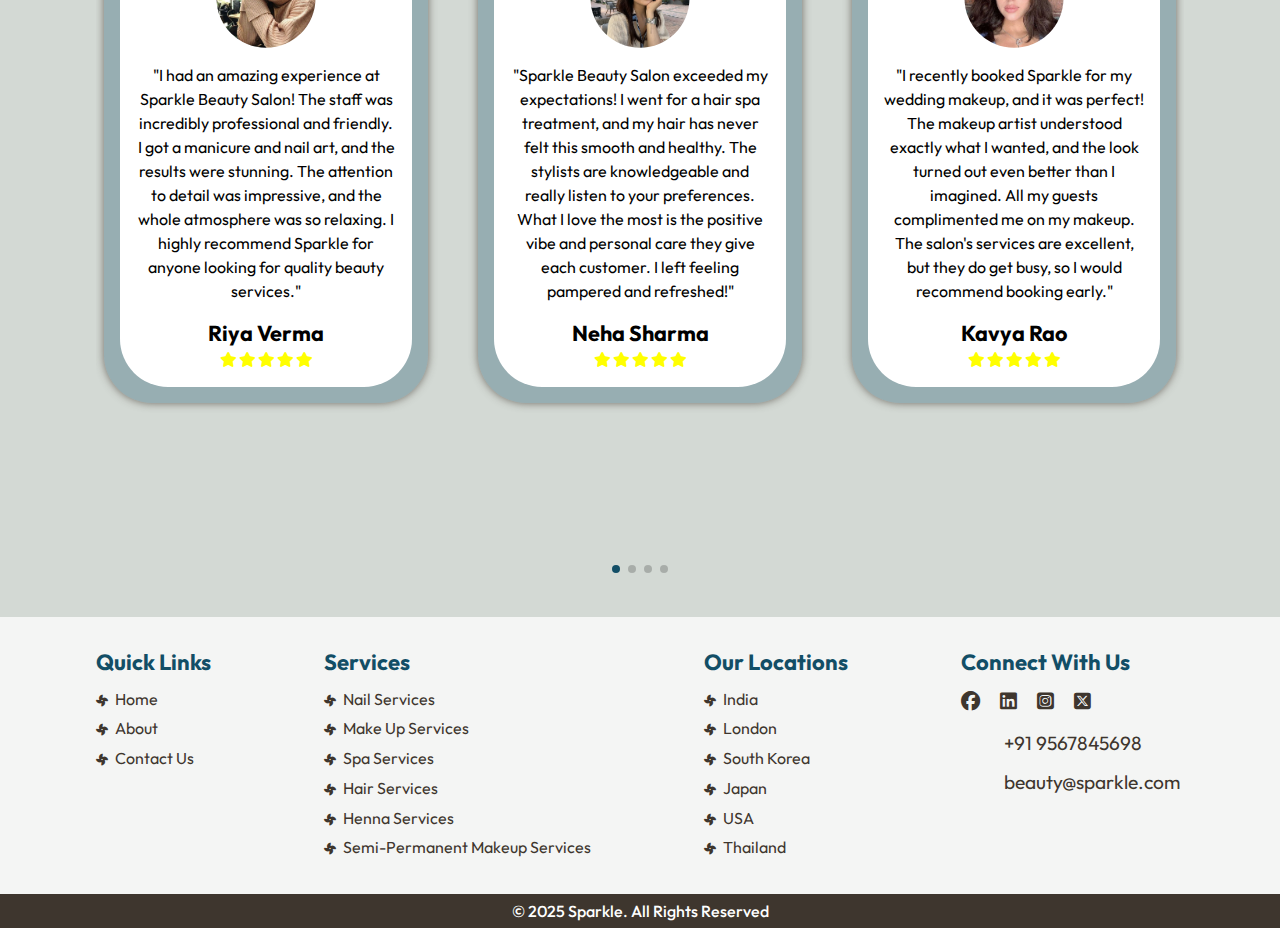
==== commit cd77cd25: "basic changes" ====
--- a/about.html
+++ b/about.html
@@ -408,12 +408,12 @@
                 <div class="locations">
                     <h2>Our Locations</h2>
                     <ul>
-                        <li><i class="fa-solid fa-fan"></i> <a href="#" target="_blank">India</a></li>
-                        <li><i class="fa-solid fa-fan"></i> <a href="#" target="_blank">London</a></li>
-                        <li><i class="fa-solid fa-fan"></i> <a href="#" target="_blank">South Korea</a></li>
-                        <li><i class="fa-solid fa-fan"></i> <a href="#" target="_blank">Japan</a></li>
-                        <li><i class="fa-solid fa-fan"></i> <a href="#" target="_blank">USA</a></li>
-                        <li><i class="fa-solid fa-fan"></i> <a href="#" target="_blank">Thailand</a></li>
+                        <li><i class="fa-solid fa-fan"></i> <a>India</a></li>
+                        <li><i class="fa-solid fa-fan"></i> <a>London</a></li>
+                        <li><i class="fa-solid fa-fan"></i> <a>South Korea</a></li>
+                        <li><i class="fa-solid fa-fan"></i> <a>Japan</a></li>
+                        <li><i class="fa-solid fa-fan"></i> <a>USA</a></li>
+                        <li><i class="fa-solid fa-fan"></i> <a>Thailand</a></li>
                     </ul>
                 </div>
                 <div class="social-media-footer">
@@ -440,7 +440,7 @@
             </div>
         </div>
         <div class="copyright">
-            <p>&copy; 2024 Sparkle. All Rights Reserved</p>
+            <p>&copy; 2025 Sparkle. All Rights Reserved</p>
         </div>
         </div>
     </footer>
--- a/assets/css/style.css
+++ b/assets/css/style.css
@@ -219,7 +219,7 @@
 .banner-slide {
     width: 100%;
     height: 100%;
-    padding-top: 6.9rem;
+    padding-top: 7.2rem;
 }
 
 .tb-space {
@@ -837,4 +837,8 @@
 
 .banner-img img {
     width: 100%;
+}
+
+.locations a {
+    cursor: default;
 }--- a/assets/css/responsive.css
+++ b/assets/css/responsive.css
@@ -1,6 +1,12 @@
-@media (min-width:1200px) and (max-width:1300px) {
+@media (min-width:1024px) and (max-width:1415px) {
     .test-swipe .swiper {
-        height: 585px;
+        height: 690px;
+    }
+}
+
+@media (min-width:992px) and (max-width:1024px) {
+    .all-services {
+        grid-template-columns: auto auto;
     }
 }
 
@@ -78,9 +84,9 @@
     }
 
     .bg-col::before {
-        width: 70%;
+        width: 65%;
         top: 20px;
-        right: 75px;
+        right: 87px;
     }
 
     .about-cont img {
@@ -203,7 +209,7 @@
 
 
 
-@media (max-width:690px) {
+@media (max-width:768px) {
     .menu-bar {
         display: flex;
         justify-content: center;
@@ -259,7 +265,7 @@
     }
 
     .all-services {
-        grid-template-columns: auto;
+        grid-template-columns: auto auto;
         padding: 1rem 0;
     }
 
@@ -270,16 +276,16 @@
     }
 
     .banner-slide {
-        padding-top: 4.7rem;
+        padding-top: 4.8rem;
     }
 
     .training img,
     .about-cont img {
-        width: 530px;
+        width: 415px;
     }
 
     .service-card {
-        width: 500px;
+        width: 360px;
     }
 
     .top-head span>img {
@@ -296,7 +302,9 @@
     }
 
     .bg-col::before {
-        right: -6px;
+        width: 65%;
+        top: 20px;
+        right: 90px;
     }
 
     .anchor-btn {
@@ -390,7 +398,7 @@
     }
 }
 
-@media (max-width: 599px) {
+@media (max-width: 400px) {
 
     .training img,
     .about-cont img {
